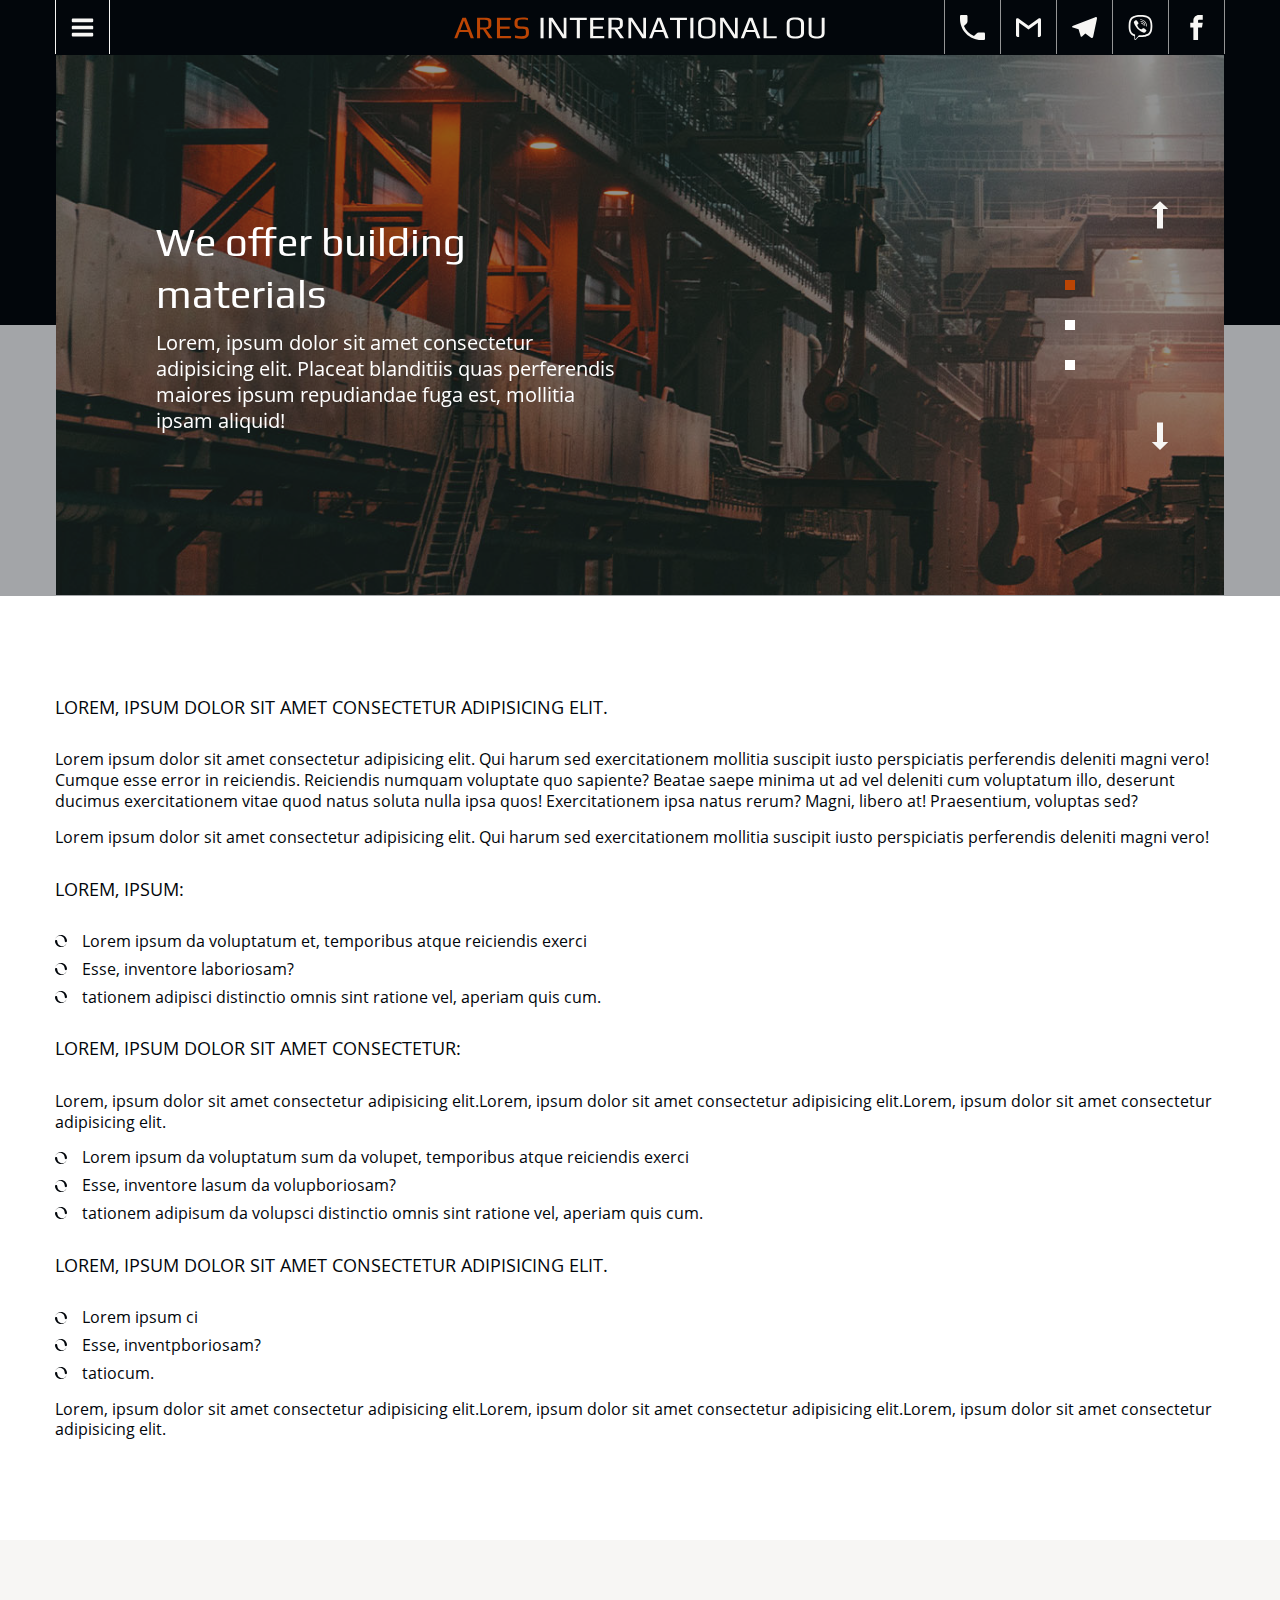
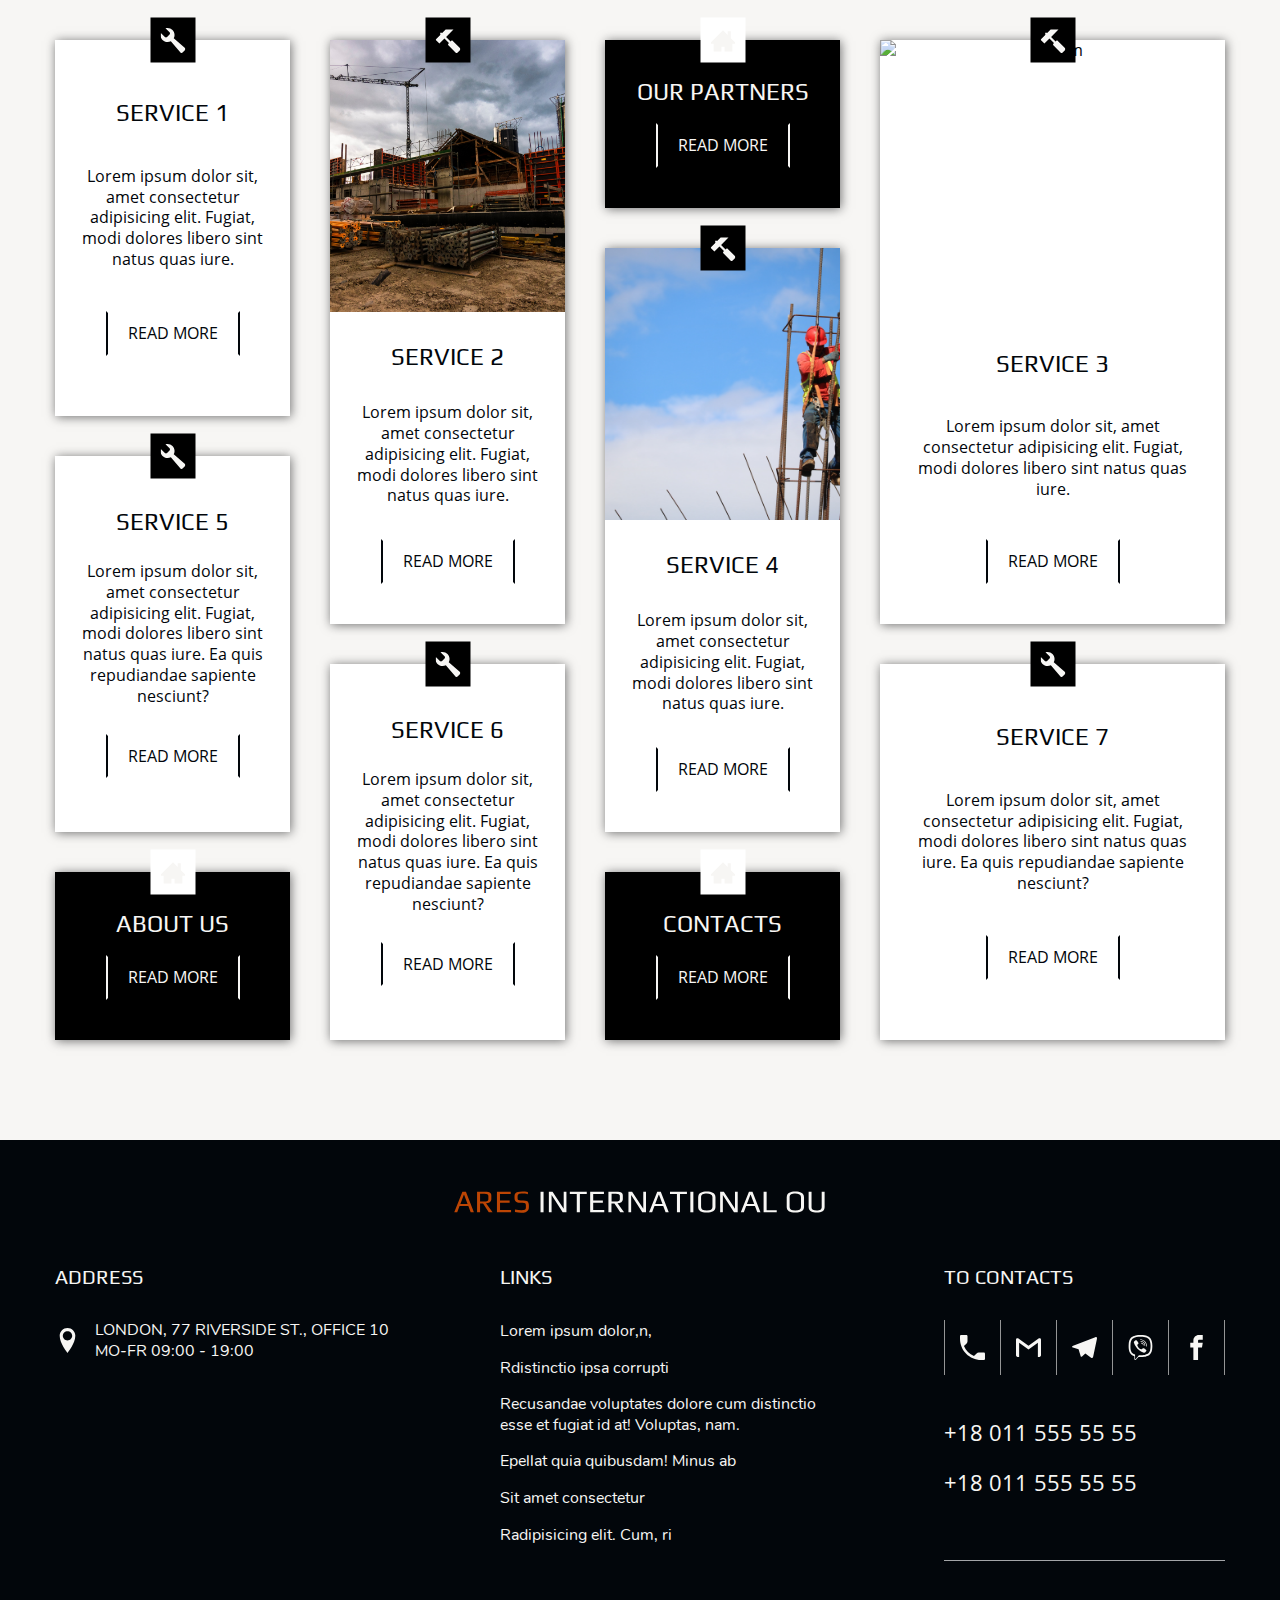
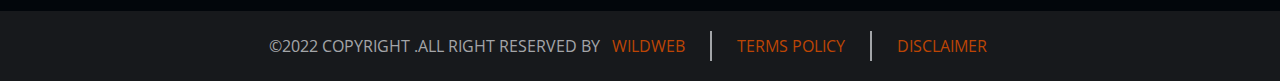
==== docs/index.html @ 6b7a05b9 "1" ====
<!DOCTYPE html>
<html lang="ru">

<head>
    <meta charset="UTF-8">
    <meta name="viewport" content="width=device-width, initial-scale=1.0">
    <title>Ares</title>
    <link rel="stylesheet" href="css/style.min.css">
</head>

<body>
    <header class="header">

        <div class="container">
                <div class="header__inner">

                        <nav class="header__menu menu">
                                <button class="menu__burger burger" type="button">
                                        <svg width="25" height="25">
                                                <use xlink:href="images/images.svg#bars"></use>
                                        </svg>
                                        <span class="sr-only">Open main menu</span>
                                </button>

                                <ul class="menu__list">
                                        <li class="menu__item">
                                                <a href="#" class="menu__link">Home</a>
                                        </li>
                                        <li class="menu__item">
                                                <button class="menu__link menu__link--trigger" type="button">
                                                        Services
                                                        <svg width="15" height="15">
                                                                <use xlink:href="images/images.svg#chevron-right"></use>
                                                        </svg>
                                                </button>
                                                <ul class="menu__inside">
                                                        <li class="menu__item">
                                                                <a href="#" class="menu__link">
                                                                        Service 1
                                                                </a>
                                                        </li>
                                                        <li class="menu__item">
                                                                <a href="#" class="menu__link">
                                                                        Service 2
                                                                </a>
                                                        </li>
                                                        <li class="menu__item">
                                                                <a href="#" class="menu__link">
                                                                        Service 3
                                                                </a>
                                                        </li>
                                                        <li class="menu__item">
                                                                <a href="#" class="menu__link">
                                                                        Service 4
                                                                </a>
                                                        </li>

                                                </ul>
                                        </li>
                                        <li class="menu__item">
                                                <a href="#" class="menu__link">About</a>
                                        </li>
                                        <li class="menu__item">
                                                <a href="#" class="menu__link">Where we working</a>
                                        </li>
                                        <li class="menu__item">
                                                <button class="menu__link menu__link--trigger" type="button">
                                                        Our works
                                                        <svg width="15" height="15">
                                                                <use xlink:href="images/images.svg#chevron-right"></use>
                                                        </svg>
                                                </button>
                                                <ul class="menu__inside">
                                                        <li class="menu__item"><a href="#" class="menu__link">Work 1</a>
                                                        </li>
                                                        <li class="menu__item"><a href="#" class="menu__link">Work 2</a>
                                                        </li>
                                                        <li class="menu__item"><a href="#" class="menu__link">Work 3</a>
                                                        </li>
                                                </ul>
                                        </li>
                                        <li class="menu__item">
                                                <a href="#" class="menu__link">Contacts</a>
                                        </li>
                                </ul>
                        </nav>

                        <a class="header__logo logo" href="#">
                                <img class="logo__img" src="images/logo.svg" alt="логотип Ares" width="414" height="24">
                        </a>

                        <ul class="header__commun commun">
                                <li class="commun__item">
                                        <a class="commun__link" href="#">
                                                <svg width="25" height="25">
                                                        <use xlink:href="images/images.svg#phone"></use>
                                                </svg>
                                                <span class="sr-only">Call to us</span>
                                        </a>
                                </li>
                                <li class="commun__item">
                                        <a class="commun__link" href="#">
                                                <svg width="25" height="25">
                                                        <use xlink:href="images/images.svg#gmail"></use>
                                                </svg>
                                                <span class="sr-only">Send message to email</span>
                                        </a>
                                </li>
                                <li class="commun__item">
                                        <a class="commun__link" href="#">
                                                <svg width="25" height="25">
                                                        <use xlink:href="images/images.svg#telegram"></use>
                                                </svg>
                                                <span class="sr-only">Send message to telegram</span>
                                        </a>
                                </li>
                                <li class="commun__item">
                                        <a class="commun__link" href="#">
                                                <svg width="25" height="25">
                                                        <use xlink:href="images/images.svg#viber"></use>
                                                </svg>
                                                <span class="sr-only">Send message to viber</span>
                                        </a>
                                </li>
                                <li class="commun__item">
                                        <a class="commun__link" href="#">
                                                <svg width="25" height="25">
                                                        <use xlink:href="images/images.svg#facebook"></use>
                                                </svg>
                                                <span class="sr-only">Open facebook</span>
                                        </a>
                                </li>
                        </ul>
                </div>
        </div>
</header>
    <main>
        <h1 class="sr-only">Ares international ou</h1>
        <section class="hero">
    <h2 class="sr-only">Actual services</h2>
    <div class="container">
            <div class="hero__inner">
                <div class="hero__item" style="background-image: url(images/banner1.jpg);">
                    <div class="hero__content">
                        <h3 class="hero__title">
                            We offer building materials
                        </h3>
                        <p class="hero__text">
                            Lorem, ipsum dolor sit amet consectetur adipisicing elit. Placeat blanditiis quas perferendis maiores ipsum repudiandae fuga est, mollitia ipsam aliquid!
                        </p>
                    </div>
                </div>
                <div class="hero__item" style="background-image: url(images/banner2.jpg);">
                    <div class="hero__content">
                        <h3 class="hero__title">
                            We offer building materials
                        </h3>
                        <p class="hero__text">
                            Lorem, ipsum dolor sit amet consectetur adipisicing elit. Placeat blanditiis quas perferendis maiores ipsum repudiandae fuga est, mollitia ipsam aliquid!
                        </p>
                    </div>
                </div>
                <div class="hero__item" style="background-image: url(images/banner3.jpg);">
                    <div class="hero__content">
                        <h3 class="hero__title">
                            We offer building materials
                        </h3>
                        <p class="hero__text">
                            Lorem, ipsum dolor sit amet consectetur adipisicing elit. Placeat blanditiis quas perferendis maiores ipsum repudiandae fuga est, mollitia ipsam aliquid!
                        </p>
                    </div>
                </div>
            </div>
    </div>
</section>



        <article class="article">
            <h2 class="sr-only">Why partner with Ares international ou</h2>
            <div class="container">
                <section class="article__section">
                    <h3 class="article__title">
                        Lorem, ipsum dolor sit amet consectetur adipisicing elit.
                    </h3>
                    <p class="article__text">
                        Lorem ipsum dolor sit amet consectetur adipisicing elit. Qui harum sed exercitationem mollitia suscipit iusto perspiciatis perferendis deleniti magni vero! Cumque esse error in reiciendis. Reiciendis numquam voluptate quo sapiente?
                        Beatae saepe minima ut ad vel deleniti cum voluptatum illo, deserunt ducimus exercitationem vitae quod natus soluta nulla ipsa quos! Exercitationem ipsa natus rerum? Magni, libero at! Praesentium, voluptas sed?
                    </p>
                    <p class="article__text">
                        Lorem ipsum dolor sit amet consectetur adipisicing elit. Qui harum sed exercitationem mollitia suscipit iusto perspiciatis perferendis deleniti magni vero!
                    </p>
                </section>
                <section class="article__section">
                    <h3 class="article__title">
                        Lorem, ipsum:
                    </h3>
                    <ul class="article__list">
                        <li class="article__item">Lorem ipsum da voluptatum et, temporibus atque reiciendis exerci</li>
                        <li class="article__item">Esse, inventore laboriosam?</li>
                        <li class="article__item">tationem adipisci distinctio omnis sint ratione vel, aperiam quis cum. </li>
                    </ul>
                </section>
                <section class="article__section">
                    <h3 class="article__title">
                        Lorem, ipsum dolor sit amet consectetur:
                    </h3>
                    <p class="article__text">
                        Lorem, ipsum dolor sit amet consectetur adipisicing elit.Lorem, ipsum dolor sit amet consectetur adipisicing elit.Lorem, ipsum dolor sit amet consectetur adipisicing elit.
                    </p>
                    <ul class="article__list">
                        <li class="article__item">Lorem ipsum da voluptatum sum da volupet, temporibus atque reiciendis exerci</li>
                        <li class="article__item">Esse, inventore lasum da volupboriosam?</li>
                        <li class="article__item">tationem adipisum da volupsci distinctio omnis sint ratione vel, aperiam quis cum. </li>
                    </ul>
                </section>
                <section class="article__section">
                    <h3 class="article__title">
                        Lorem, ipsum dolor sit amet consectetur adipisicing elit.
                    </h3>
                    <ul class="article__list">
                        <li class="article__item">Lorem ipsum ci</li>
                        <li class="article__item">Esse, inventpboriosam?</li>
                        <li class="article__item">tatiocum.</li>
                    </ul>
                    <p class="article__text">
                        Lorem, ipsum dolor sit amet consectetur adipisicing elit.Lorem, ipsum dolor sit amet consectetur adipisicing elit.Lorem, ipsum dolor sit amet consectetur adipisicing elit.
                    </p>
                </section>
            </div>
        </article>
        <section class="service">
    <h2 class="sr-only">Our services</h2>
    <div class="container">
        <ul class="service__inner">
            <li class="service__item service__item--m">
                <article class="service-card service-card--m">
                    <span class="service-card__icon">
                        <svg width="30" height="30">
                            <use xlink:href="images/images.svg#wrench"></use>
                        </svg>
                    </span>
                    <h3 class="service-card__title">
                        Service 1
                    </h3>
                    <p class="service-card__text">
                        Lorem ipsum dolor sit, amet consectetur adipisicing elit. Fugiat, modi dolores libero sint natus quas iure.
                    </p>
                    <a href="#" class="service-card__link">Read more</a>
                </article>
            </li>
            <li class="service__item service__item--l">
                <article class="service-card service-card--l">
                    <span class="service-card__icon">
                        <svg width="30" height="30">
                            <use xlink:href="images/images.svg#hammer"></use>
                        </svg>
                    </span>
                    <img class="service-card__img" src="images/service/kupfirm.jpg" alt="lorem" width="345" height="230">
                    <h3 class="service-card__title">
                        Service 2
                    </h3>
                    <p class="service-card__text">
                        Lorem ipsum dolor sit, amet consectetur adipisicing elit. Fugiat, modi dolores libero sint natus quas iure.
                    </p>
                    <a href="#" class="service-card__link">Read more</a>
                </article>
            </li>
            <li class="service__item service__item--s">
                <article class="service-card service-card--s">
                    <span class="service-card__icon service-card__icon--s">
                        <svg width="30" height="30">
                            <use xlink:href="images/images.svg#home3"></use>
                        </svg>
                    </span>
                    <h3 class="service-card__title">
                        Our partners
                    </h3>
                    <a href="#" class="service-card__link service-card__link--s">Read more</a>
                </article>
            </li>
            <li class="service__item service__item--l">
                <article class="service-card service-card--l">
                    <span class="service-card__icon">
                        <svg width="30" height="30">
                            <use xlink:href="images/images.svg#hammer"></use>
                        </svg>
                    </span>
                    <img class="service-card__img" src="images/service/ur.jpg" alt="lorem" width="345" height="230">
                    <h3 class="service-card__title">
                        Service 3
                    </h3>
                    <p class="service-card__text">
                        Lorem ipsum dolor sit, amet consectetur adipisicing elit. Fugiat, modi dolores libero sint natus quas iure.
                    </p>
                    <a href="#" class="service-card__link">Read more</a>
                </article>
            </li>
            <li class="service__item service__item--l">
                <article class="service-card service-card--l">
                    <span class="service-card__icon">
                        <svg width="30" height="30">
                            <use xlink:href="images/images.svg#hammer"></use>
                        </svg>
                    </span>
                    <img class="service-card__img" src="images/service/sopr.jpg" alt="lorem" width="345" height="230">
                    <h3 class="service-card__title">
                        Service 4
                    </h3>
                    <p class="service-card__text">
                        Lorem ipsum dolor sit, amet consectetur adipisicing elit. Fugiat, modi dolores libero sint natus quas iure.
                    </p>
                    <a href="#" class="service-card__link">Read more</a>
                </article>
            </li>
            <li class="service__item service__item--m">
                <article class="service-card service-card--m">
                    <span class="service-card__icon">
                        <svg width="30" height="30">
                            <use xlink:href="images/images.svg#wrench"></use>
                        </svg>
                    </span>
                    <h3 class="service-card__title">
                        Service 5
                    </h3>
                    <p class="service-card__text">
                        Lorem ipsum dolor sit, amet consectetur adipisicing elit. Fugiat, modi dolores libero sint natus quas iure. Ea quis repudiandae sapiente nesciunt? 
                    </p>
                    <a href="#" class="service-card__link">Read more</a>
                </article>
            </li>
            <li class="service__item service__item--m">
                <article class="service-card service-card--m">
                    <span class="service-card__icon">
                        <svg width="30" height="30">
                            <use xlink:href="images/images.svg#wrench"></use>
                        </svg>
                    </span>
                    <h3 class="service-card__title">
                        Service 6
                    </h3>
                    <p class="service-card__text">
                        Lorem ipsum dolor sit, amet consectetur adipisicing elit. Fugiat, modi dolores libero sint natus quas iure. Ea quis repudiandae sapiente nesciunt? 
                    </p>
                    <a href="#" class="service-card__link">Read more</a>
                </article>
            </li>
            <li class="service__item service__item--m">
                <article class="service-card service-card--m">
                    <span class="service-card__icon">
                        <svg width="30" height="30">
                            <use xlink:href="images/images.svg#wrench"></use>
                        </svg>
                    </span>
                    <h3 class="service-card__title">
                        Service 7
                    </h3>
                    <p class="service-card__text">
                        Lorem ipsum dolor sit, amet consectetur adipisicing elit. Fugiat, modi dolores libero sint natus quas iure. Ea quis repudiandae sapiente nesciunt? 
                    </p>
                    <a href="#" class="service-card__link">Read more</a>
                </article>
            </li>
            <li class="service__item service__item--s">
                <article class="service-card service-card--s">
                    <span class="service-card__icon service-card__icon--s">
                        <svg width="30" height="30">
                            <use xlink:href="images/images.svg#home3"></use>
                        </svg>
                    </span>
                    <h3 class="service-card__title">
                        About us
                    </h3>
                    <a href="#" class="service-card__link service-card__link--s">Read more</a>
                </article>
            </li>
            <li class="service__item service__item--s">
                <article class="service-card service-card--s">
                    <span class="service-card__icon service-card__icon--s">
                        <svg width="30" height="30">
                            <use xlink:href="images/images.svg#home3"></use>
                        </svg>
                    </span>
                    <h3 class="service-card__title">
                        Contacts
                    </h3>
                    <a href="#" class="service-card__link service-card__link--s">Read more</a>
                </article>
            </li>
        </ul>
    </div>
</section>
    </main>
    <footer class="footer">
    <div class="container">
        <a class="footer__logo logo" href="#">
            <img class="logo__img" src="images/logo.svg" alt="логотип Ares" width="414" height="24">
        </a>

        <div class="footer__inner">



            <address class="footer__content">
                <h2 class="footer__title">address</h2>
                <div class="footer__location">
                    <svg class="footer__icon" width="25" height="35">
                        <use xlink:href="images/images.svg#location"></use>
                    </svg>
                    London, 77 Riverside St., office 10<br> Mo-Fr 09:00 - 19:00
                </div>
                <div class="footer__map">
                    <iframe
                        src="https://www.google.com/maps/embed?pb=!1m18!1m12!1m3!1d2540.1607938847883!2d30.48630601529772!3d50.456730394794064!2m3!1f0!2f0!3f0!3m2!1i1024!2i768!4f13.1!3m3!1m2!1s0x40d4ce634667090b%3A0x674623385ad1756a!2z0YPQuy4g0KHQtdGH0LXQstGL0YUg0KHRgtGA0LXQu9GM0YbQvtCyLCA3Nywg0JrQuNC10LIsINCj0LrRgNCw0LjQvdCwLCAwMjAwMA!5e0!3m2!1sru!2spl!4v1607964930543!5m2!1sru!2spl"
                        width="359" height="170" frameborder="0" style="border:0;" allowfullscreen=""
                        aria-hidden="false" tabindex="0"></iframe>
                </div>
            </address>
            <nav class="footer__content">
                <h2 class="footer__title">links</h2>
                <ul class="footer__list">
                    <li class="footer__item">
                        <a href="#" class="footer__link">
                            Lorem ipsum dolor,n, 
                        </a>
                    </li>
                    <li class="footer__item">
                        <a href="#" class="footer__link">
                            Rdistinctio ipsa corrupti
                        </a>
                    </li>
                    <li class="footer__item">
                        <a href="#" class="footer__link">
                            Recusandae voluptates dolore cum distinctio esse et fugiat id at! Voluptas, nam.
                        </a>
                    </li>
                    <li class="footer__item">
                        <a href="#" class="footer__link">
                            Epellat quia quibusdam! Minus ab 
                        </a>
                    </li>
                    <li class="footer__item">
                        <a href="#" class="footer__link">
                            Sit amet consectetur

                        </a>
                    </li>
                    <li class="footer__item">
                        <a href="#" class="footer__link">
                            Radipisicing elit. Cum, ri
                        </a>
                    </li>
                </ul>
            </nav>
            <div class="footer__content">
                <h2 class="footer__title">to contacts</h2>
                <ul class="footer__commun commun">
                    <li class="commun__item">
                        <a class="commun__link" href="#">
                            <svg width="25" height="25">
                                <use xlink:href="images/images.svg#phone"></use>
                            </svg>
                            <span class="sr-only">Call to us</span>
                        </a>
                    </li>
                    <li class="commun__item">
                        <a class="commun__link" href="#">
                            <svg width="25" height="25">
                                <use xlink:href="images/images.svg#gmail"></use>
                            </svg>
                            <span class="sr-only">Send message to email</span>
                        </a>
                    </li>
                    <li class="commun__item">
                        <a class="commun__link" href="#">
                            <svg width="25" height="25">
                                <use xlink:href="images/images.svg#telegram"></use>
                            </svg>
                            <span class="sr-only">Send message to telegram</span>
                        </a>
                    </li>
                    <li class="commun__item">
                        <a class="commun__link" href="#">
                            <svg width="25" height="25">
                                <use xlink:href="images/images.svg#viber"></use>
                            </svg>
                            <span class="sr-only">Send message to viber</span>
                        </a>
                    </li>
                    <li class="commun__item">
                        <a class="commun__link" href="#">
                            <svg width="25" height="25">
                                <use xlink:href="images/images.svg#facebook"></use>
                            </svg>
                            <span class="sr-only">Open facebook</span>
                        </a>
                    </li>
                </ul>
                <ul class="footer__phones">
                    <li class="footer__phones-item">

                        <a href="tel:+380445555555" class="footer__phones-link">
                            +18 011 555 55 55</a>
                    </li>
                    <li class="footer__phones-item">

                        <a href="tel:+380445555555" class="footer__phones-link">
                            +18 011 555 55 55</a>
                    </li>
                </ul>
            </div>

        </div>

    </div>
    <div class="footer__bottom">
        ©2022 copyright .all right reserved by
        <ul class="footer__bottom-list">
            <li class="footer__bottom-item">
                <a class="footer__bottom-link" href="#">wildweb</a>
            </li>
            <li class="footer__bottom-item">
                <a class="footer__bottom-link" href="#">terms policy</a>
            </li>
            <li class="footer__bottom-item">
                <a class="footer__bottom-link" href="#">disclaimer</a>
            </li>
        </ul>
    </div>
</footer>

    <script src="js/main.min.js"></script>
</body>

</html>
---- docs/css/style.min.css ----
@font-face{font-family:"Nunito";src:url("../fonts/Nunito-Regular.woff2") format("woff2"),url("../fonts/Nunito-Regular.woff") format("woff");font-weight:400;font-style:normal}@font-face{font-family:"OpenSans";src:url("../fonts/OpenSans-Regular.woff2") format("woff2"),url("../fonts/OpenSans-Regular.woff") format("woff");font-weight:400;font-style:normal}@font-face{font-family:"Play";src:url("../fonts/Play-Regular.woff2") format("woff2"),url("../fonts/Play-Regular.woff") format("woff");font-weight:400;font-style:normal}@font-face{font-family:"Nunito";src:url("../fonts/Nunito-Bold.woff2") format("woff2"),url("../fonts/Nunito-Bold.woff") format("woff");font-weight:700;font-style:normal}@font-face{font-family:"Nunito";src:url("../fonts/Nunito-Black.woff2") format("woff2"),url("../fonts/Nunito-Black.woff") format("woff");font-weight:900;font-style:normal}@font-face{font-family:"icomoon";src:url("../fonts/icomoon.eot?4zcvmq");src:url("../fonts/icomoon.eot?4zcvmq#iefix") format("embedded-opentype"),url("../fonts/icomoon.ttf?4zcvmq") format("truetype"),url("../fonts/icomoon.woff?4zcvmq") format("woff"),url("../fonts/icomoon.svg?4zcvmq#icomoon") format("svg");font-weight:normal;font-style:normal;font-display:block}[class^=icon-],[class*=" icon-"]{font-family:"icomoon" !important;font-style:normal;font-weight:normal;font-variant:normal;text-transform:none;line-height:1;-webkit-font-smoothing:antialiased;-moz-osx-font-smoothing:grayscale}.icon-credit-card:before{content:""}.icon-bars:before{content:""}.icon-navicon:before{content:""}.icon-reorder:before{content:""}.icon-money:before{content:""}.icon-long-arrow-down:before{content:""}.icon-long-arrow-up:before{content:""}.icon-long-arrow-left:before{content:""}.icon-long-arrow-right:before{content:""}.icon-cc-visa:before{content:""}.icon-cc-mastercard:before{content:""}.icon-gmail:before{content:""}.icon-skype:before{content:""}.icon-telegram:before{content:""}.icon-viber:before{content:""}.icon-home3:before{content:""}.icon-phone:before{content:""}.icon-envelop:before{content:""}.icon-location2:before{content:""}.icon-bubbles3:before{content:""}.icon-user:before{content:""}.icon-users:before{content:""}.icon-spinner9:before{content:""}.icon-hammer2:before{content:""}.icon-briefcase:before{content:""}.icon-shield:before{content:""}.icon-power:before{content:""}.icon-menu:before{content:""}.icon-menu3:before{content:""}.icon-menu4:before{content:""}.icon-earth:before{content:""}.icon-arrow-up2:before{content:""}.icon-arrow-right2:before{content:""}.icon-arrow-down2:before{content:""}.icon-arrow-left2:before{content:""}.icon-ctrl:before{content:""}.icon-facebook:before{content:""}html,body,div,span,applet,object,iframe,h1,h2,h3,h4,h5,h6,p,blockquote,pre,a,abbr,acronym,address,big,cite,code,del,dfn,em,img,ins,kbd,q,s,samp,small,strike,strong,sub,sup,tt,var,b,u,i,center,dl,dt,dd,ol,ul,li,fieldset,form,label,legend,table,caption,tbody,tfoot,thead,tr,th,td,article,aside,canvas,details,embed,figure,figcaption,footer,header,hgroup,menu,nav,output,ruby,section,summary,time,mark,audio,video{margin:0;padding:0;border:0;font-size:100%;font:inherit}article,aside,details,figcaption,figure,footer,header,hgroup,menu,nav,section{display:block}html{-webkit-box-sizing:border-box;box-sizing:border-box;height:100%}*,*::before,*::after{-webkit-box-sizing:inherit;box-sizing:inherit}body{line-height:1}ol,ul{list-style:none;margin:0;padding:0}blockquote,q{quotes:none}blockquote:before,blockquote:after,q:before,q:after{content:"";content:none}table{border-collapse:collapse;border-spacing:0}a{display:inline-block;text-decoration:none;color:inherit}img{display:block;max-width:100%}input,button,textarea,select{font-family:inherit;border:none}button{padding:0;border:none;background-color:transparent}.slick-slider{position:relative;display:block;-webkit-box-sizing:border-box;box-sizing:border-box;-webkit-touch-callout:none;-webkit-user-select:none;-moz-user-select:none;-ms-user-select:none;user-select:none;-ms-touch-action:pan-y;touch-action:pan-y;-webkit-tap-highlight-color:transparent}.slick-list{position:relative;overflow:hidden;display:block;margin:0;padding:0}.slick-list:focus{outline:none}.slick-list.dragging{cursor:pointer;cursor:hand}.slick-slider .slick-track,.slick-slider .slick-list{-webkit-transform:translate3d(0, 0, 0);-ms-transform:translate3d(0, 0, 0);transform:translate3d(0, 0, 0)}.slick-track{position:relative;left:0;top:0;display:block;margin-left:auto;margin-right:auto}.slick-track:before,.slick-track:after{content:"";display:table}.slick-track:after{clear:both}.slick-loading .slick-track{visibility:hidden}.slick-slide{float:left;height:100%;min-height:1px;display:none}[dir=rtl] .slick-slide{float:right}.slick-slide img{display:block}.slick-slide.slick-loading img{display:none}.slick-slide.dragging img{pointer-events:none}.slick-initialized .slick-slide{display:block}.slick-loading .slick-slide{visibility:hidden}.slick-vertical .slick-slide{display:block;height:auto;border:1px solid transparent}.slick-arrow.slick-hidden{display:none}body{background-color:#f7f6f4;font-family:"OpenSans",sans-serif;font-size:16px;font-weight:400;line-height:1.3;color:#02060b}button{cursor:pointer}a:focus,button:focus{outline:2px solid #ffb7006d}.container{max-width:1200px;margin:0 auto;padding:0 15px}.burger{border-left:1px solid #f7f6f4;border-right:1px solid #f7f6f4;width:55px;height:55px;display:-webkit-box;display:-ms-flexbox;display:flex;-webkit-box-pack:center;-ms-flex-pack:center;justify-content:center;-webkit-box-align:center;-ms-flex-align:center;align-items:center;fill:#f7f6f4;-webkit-transition:all .5s;-o-transition:all .5s;transition:all .5s}.burger:hover{fill:#bc4504;border-left:1px solid #bc4504;border-right:1px solid #bc4504}.burger:active{-webkit-box-shadow:inset 2px 2px 10px rgba(255,255,255,.474);box-shadow:inset 2px 2px 10px rgba(255,255,255,.474)}.burger.active{fill:#bc4504;-webkit-box-shadow:inset 2px 2px 10px rgba(225,154,0,.378);box-shadow:inset 2px 2px 10px rgba(225,154,0,.378)}.sr-only{position:absolute;width:1px;height:1px;margin:-1px;border:0;padding:0;white-space:nowrap;-webkit-clip-path:inset(100%);clip-path:inset(100%);clip:rect(0 0 0 0);overflow:hidden}.header{background-color:#02060b}.header__inner{display:-webkit-box;display:-ms-flexbox;display:flex;-webkit-box-pack:center;-ms-flex-pack:center;justify-content:center;-webkit-box-align:center;-ms-flex-align:center;align-items:center;position:relative}.header__logo{position:absolute;left:50%;-webkit-transform:translateX(-50%);-ms-transform:translateX(-50%);transform:translateX(-50%)}.header__menu{margin-right:auto}.header__commun{margin-left:auto}.footer{background-color:#02060b;color:#f7f6f4;padding-top:50px}.footer__inner{display:-webkit-box;display:-ms-flexbox;display:flex;-webkit-box-pack:justify;-ms-flex-pack:justify;justify-content:space-between;padding-bottom:50px}.footer__content{max-width:30%}.footer__content:nth-child(3){border-bottom:1px solid #a3a5a8}.footer__logo{display:block;max-width:414px;margin:0 auto 50px}.footer__icon{fill:#f7f6f4;margin-right:15px;-ms-flex-negative:0;flex-shrink:0}.footer__location{display:-webkit-box;display:-ms-flexbox;display:flex;-webkit-box-align:center;-ms-flex-align:center;align-items:center;margin-bottom:15px;font-family:"Nunito",sans-serif;text-transform:uppercase}.footer__title{text-transform:uppercase;font-size:20px;margin-bottom:30px;font-family:"Play",sans-serif}.footer__item{margin-bottom:15px}.footer__link{font-family:"Nunito",sans-serif;-webkit-transition:all .3s;-o-transition:all .3s;transition:all .3s}.footer__link:hover{color:#bc4504}.footer__link:active{opacity:.5}.footer__commun{margin-bottom:40px}.footer__phones-item:not(:last-child){margin-bottom:15px}.footer__phones-link{display:-webkit-box;display:-ms-flexbox;display:flex;-webkit-box-align:center;-ms-flex-align:center;align-items:center;display:block;font-size:22px;line-height:1.6;-webkit-transition:all .3s;-o-transition:all .3s;transition:all .3s}.footer__phones-link:hover{color:#bc4504}.footer__phones-link:active{opacity:.5}.footer__bottom{text-transform:uppercase;color:#a3a5a8;display:-webkit-box;display:-ms-flexbox;display:flex;-webkit-box-pack:center;-ms-flex-pack:center;justify-content:center;-webkit-box-align:center;-ms-flex-align:center;align-items:center;background-color:#17191c;padding:20px 0}.footer__bottom-list{display:-webkit-box;display:-ms-flexbox;display:flex;-webkit-box-pack:center;-ms-flex-pack:center;justify-content:center}.footer__bottom-item{border-left:2px solid #a3a5a8;padding:0 20px}.footer__bottom-item:first-child{margin-left:-15px;border-left:2px solid transparent}.footer__bottom-link{color:#bc4504;padding:5px;-webkit-transition:all .5s;-o-transition:all .5s;transition:all .5s}.footer__bottom-link:hover{color:#a3a5a8}.footer__bottom-link:active{opacity:.5}.global__icon{border-left:1px solid #f7f6f4;width:55px;height:55px;display:-webkit-box;display:-ms-flexbox;display:flex;-webkit-box-pack:center;-ms-flex-pack:center;justify-content:center;-webkit-box-align:center;-ms-flex-align:center;align-items:center;-webkit-transition:all .5s;-o-transition:all .5s;transition:all .5s}.global__icon:before{color:#fff;font-size:18px;-webkit-transition:.5s;-o-transition:.5s;transition:.5s}.global__icon:hover{border-left:1px solid #bc4504}.global__icon:hover:before{color:#bc4504}.menu{position:relative}.menu__list{position:absolute;display:block;top:56px;left:0;z-index:5;min-width:300px;-webkit-box-shadow:8px 8px 8px #000;box-shadow:8px 8px 8px #000}.menu__item{position:relative}.menu__link{font-family:"Nunito",sans-serif;text-align:center;display:block;background-color:#f7f6f4;padding:14px 5px;font-size:14px;line-height:16px;text-transform:uppercase;border-bottom:1px solid #02060b;-webkit-transition:all .3s;-o-transition:all .3s;transition:all .3s}.menu__link:hover{border-bottom:1px solid #bc4504;color:#bc4504}.menu__link--trigger{width:100%;position:relative}.menu__link--trigger svg{fill:#02060b;position:absolute;top:50%;-webkit-transform:translateY(-50%);-ms-transform:translateY(-50%);transform:translateY(-50%);right:10px;-webkit-transition:all .3s;-o-transition:all .3s;transition:all .3s}.menu__link--trigger.active~.menu__inside{display:block}.menu__link--trigger.active svg{fill:#bc4504;-webkit-transform:translateY(-50%) rotate(90deg);-ms-transform:translateY(-50%) rotate(90deg);transform:translateY(-50%) rotate(90deg)}.menu__inside{display:none;position:absolute;min-width:300px;margin-left:3px;top:0;left:300px;z-index:5;-webkit-box-shadow:10px 10px 10px #00000080;box-shadow:10px 10px 10px #00000080}.commun{display:-webkit-box;display:-ms-flexbox;display:flex}.commun svg{-webkit-transition:all .3s;-o-transition:all .3s;transition:all .3s}.commun:hover a{fill:rgba(246,245,243,.6)}.commun__link{width:55px;height:55px;display:-webkit-box;display:-ms-flexbox;display:flex;-webkit-box-pack:center;-ms-flex-pack:center;justify-content:center;-webkit-box-align:center;-ms-flex-align:center;align-items:center;fill:#f7f6f4;-webkit-transition:all .3s;-o-transition:all .3s;transition:all .3s}.commun__link:hover svg{fill:#bc4504}.commun__item{border-left:1px solid rgba(246,245,243,.6);-webkit-transition:all .3s;-o-transition:all .3s;transition:all .3s}.commun__item:hover{border-left:1px solid #bc4504}.commun__item:hover+.commun__item{border-left:1px solid #bc4504}.commun__item:last-child{border-right:1px solid rgba(246,245,243,.6)}.commun__item:last-child:hover{border-right:1px solid #bc4504}.hero{position:relative;z-index:4;margin-top:-1px;background-color:#02060b}.hero:after{content:"";position:absolute;bottom:0;background-color:#a3a5a8;height:50%;width:100%;z-index:-1}.hero__item{background-position:center;background-size:cover;background-repeat:no-repeat;z-index:1;height:60vh;position:relative}.hero__item:after{content:"";position:absolute;width:100%;height:100%;top:0;left:0;background-color:rgba(36,36,36,.5);z-index:-1}.hero__content{margin-left:100px;color:#fff;width:40%;height:100%;display:-webkit-box;display:-ms-flexbox;display:flex;-webkit-box-orient:vertical;-webkit-box-direction:normal;-ms-flex-direction:column;flex-direction:column;-webkit-box-pack:center;-ms-flex-pack:center;justify-content:center}.hero__title{font-family:"Play",sans-serif;font-size:40px;margin-bottom:10px}.hero__text{font-size:20px}.hero__arrow{width:30px;height:50px;position:absolute;right:50px;z-index:3;fill:#f7f6f4;-webkit-transition:all .3s;-o-transition:all .3s;transition:all .3s}.hero__arrow--prev{top:25%}.hero__arrow--next{bottom:25%}.hero__arrow:hover{opacity:.5}.hero__arrow:active{fill:#bc4504}.hero__dots{position:absolute;right:150px;top:50%;-webkit-transform:translateY(-50%);-ms-transform:translateY(-50%);transform:translateY(-50%)}.hero__dots li:not(:last-child){margin-bottom:30px}.hero__dots button{font-size:0;display:block;width:10px;height:10px;background-color:#fff;position:relative;-webkit-transition:all .3s;-o-transition:all .3s;transition:all .3s;z-index:1}.hero__dots button:before{content:"";display:block;position:absolute;z-index:2;width:45px;height:45px;top:-17px;left:-17px}.hero__dots button:hover{opacity:.5}.hero__dots button:active{background-color:#bc4504}.hero .slick-active button{background-color:#bc4504}.article{background-color:#fff;padding:100px 0}.article__title{font-size:18px;margin-bottom:30px;text-transform:uppercase}.article__section:not(:last-child){margin-bottom:30px}.article__section p:not(:last-child){margin-bottom:15px}.article__list:not(:last-child){margin-bottom:15px}.article__item{margin-bottom:7px;display:-webkit-box;display:-ms-flexbox;display:flex;-webkit-box-align:center;-ms-flex-align:center;align-items:center}.article__item:before{content:"";display:block;width:12px;height:12px;background-image:url("../images/svg/spinner9.svg");background-size:cover;background-position:center;background-repeat:no-repeat;margin-right:15px}.service{padding:100px 0}.service__inner{display:-ms-grid;display:grid;-ms-grid-columns:(1fr)[4];grid-template-columns:repeat(4, 1fr);-ms-grid-rows:(1fr)[5];grid-template-rows:repeat(5, 1fr);grid-gap:40px}.service__item{position:relative}.service__item--l{-ms-grid-row-span:3;grid-row:span 3}.service__item--m{-ms-grid-row-span:2;grid-row:span 2}.service__item--s{-ms-grid-row-span:1;grid-row:span 1}.service-card{text-align:center;display:-webkit-box;display:-ms-flexbox;display:flex;-webkit-box-orient:vertical;-webkit-box-direction:normal;-ms-flex-direction:column;flex-direction:column;-webkit-box-pack:justify;-ms-flex-pack:justify;justify-content:space-between;-webkit-box-align:center;-ms-flex-align:center;align-items:center;position:relative;height:100%;padding:40px 0;background-color:#fff;-webkit-box-shadow:1px 1px 10px #6f6f6f;box-shadow:1px 1px 10px #6f6f6f;-webkit-transition:-webkit-box-shadow .5s;transition:-webkit-box-shadow .5s;-o-transition:box-shadow .5s;transition:box-shadow .5s;transition:box-shadow .5s, -webkit-box-shadow .5s}.service-card--m{-ms-flex-pack:distribute;justify-content:space-around}.service-card--l{padding-top:0}.service-card--s{background-color:#000;color:#f7f6f4;min-height:168px}.service-card:hover{-webkit-box-shadow:2px 4px 15px 10px #6f6f6f;box-shadow:2px 4px 15px 10px #6f6f6f}.service-card__icon{fill:#fff;background-color:#000;padding:10px;width:45px;height:45px;display:-webkit-box;display:-ms-flexbox;display:flex;-webkit-box-pack:center;-ms-flex-pack:center;justify-content:center;-webkit-box-align:center;-ms-flex-align:center;align-items:center;position:absolute;top:0;left:50%;-webkit-transform:translate(-50%, -50%);-ms-transform:translate(-50%, -50%);transform:translate(-50%, -50%)}.service-card__icon--s{fill:#000;background-color:#fff}.service-card__title{font-size:24px;line-height:1;text-transform:uppercase;font-family:"Play",sans-serif;max-width:80%}.service-card__text{font-size:16px;max-width:80%}.service-card__link{width:-webkit-fit-content;width:-moz-fit-content;width:fit-content;text-transform:uppercase;border-left:2px solid #02060b;border-right:2px solid #02060b;border-top:2px solid transparent;border-bottom:2px solid transparent;font-size:16px;padding:10px 20px;-webkit-transition:all .3s;-o-transition:all .3s;transition:all .3s}.service-card__link--s{border-left:2px solid #f7f6f4;border-right:2px solid #f7f6f4}.service-card__link:hover{color:#bc4504;border:2px solid #bc4504}.service-card__img{-ms-flex-preferred-size:50%;flex-basis:50%;-o-object-fit:cover;object-fit:cover}.content{margin-top:50px}.content__wrapper{width:100%;display:-webkit-box;display:-ms-flexbox;display:flex;-webkit-box-pack:justify;-ms-flex-pack:justify;justify-content:space-between}.content content{width:66%}.content content .article__inner{margin-top:0}.content aside{width:33%;margin-left:40px}.content__slogan{font-size:36px;color:#000;text-align:center;text-transform:uppercase;margin-bottom:120px}.content__banner{background-position:center;background-size:cover;background-repeat:no-repeat;width:100%;height:490px}.serv-arrow{position:absolute;top:-95px;width:480px;height:55px;background-color:#000;display:-webkit-box;display:-ms-flexbox;display:flex;-webkit-box-align:center;-ms-flex-align:center;align-items:center;-webkit-box-pack:center;-ms-flex-pack:center;justify-content:center;cursor:pointer}.serv-arrow:after,.serv-arrow:before{color:#a3a5a8;font-size:16px}.serv-arrow.serv-arrow-prew{left:0}.serv-arrow.serv-arrow-prew:after{content:"предыдущая услуга";font-family:"Play";text-transform:uppercase}.serv-arrow.serv-arrow-prew:before{padding-right:25px}.serv-arrow.serv-arrow-next{right:0}.serv-arrow.serv-arrow-next:before{content:"следующая услуга";font-family:"Play";text-transform:uppercase}.serv-arrow.serv-arrow-next:after{content:"";padding-left:25px}.paper{margin-bottom:50px}.paper__wrapper{position:relative}.paper__lid{color:#999;text-transform:uppercase;text-align:center;margin-bottom:45px}.paper__title{text-transform:uppercase;text-align:center;font-size:28px;margin-bottom:40px}.paper__description{margin-bottom:40px;font-size:18px;text-align:center;line-height:28px}.paper__text{text-align:justify;color:#464646;font-size:16px;line-height:28px;margin-bottom:40px}.paper__item{color:#464646;font-size:16px;line-height:28px;list-style-type:disc;list-style-position:inside}.paper__bottom{border-top:2px solid #a3a5a8;display:-webkit-box;display:-ms-flexbox;display:flex;-webkit-box-pack:justify;-ms-flex-pack:justify;justify-content:space-between;-webkit-box-align:center;-ms-flex-align:center;align-items:center;font-family:"Play";font-size:21px;color:#999}.paper__price-icon{margin-left:55px}.paper__price-icon:before{font-size:24px;color:#bc4504}.paper__price{margin-left:20px;text-transform:uppercase}.paper__stars{padding:25px 0;margin-left:auto;margin-right:20px}.paper__rate{margin-right:55px}.sidebar{background-color:#fff;padding:35px}.sidebar__img{background-image:url(../images/sidebar.jpg);background-repeat:no-repeat;background-position:center;background-size:cover;width:100%;height:800px;margin-bottom:80px}.categories{margin-bottom:60px}.categories__title{text-transform:uppercase;font-size:24px;text-align:center;margin-bottom:10px;padding-bottom:25px;border-bottom:1px solid #a3a5a8}.categories__list-item{display:-webkit-box;display:-ms-flexbox;display:flex;-webkit-box-pack:justify;-ms-flex-pack:justify;justify-content:space-between;text-transform:uppercase;padding:25px 0;border-bottom:1px solid #a3a5a8}.categories__list-item:hover{border-bottom:1px solid #bc4504}.categories__list-item:hover .categories__list-text,.categories__list-item:hover .categories__list-count{color:#bc4504}.partners{margin-bottom:80px}.partners__title{text-transform:uppercase;text-align:center;color:#000;font-size:24px;padding-bottom:25px;border-bottom:1px solid #a3a5a8;margin-bottom:20px}.partners__item{display:-webkit-box;display:-ms-flexbox;display:flex;-webkit-box-pack:start;-ms-flex-pack:start;justify-content:start;-webkit-box-align:center;-ms-flex-align:center;align-items:center;border-bottom:1px solid #a3a5a8;padding:20px 0}.partners__item:hover .partners__link{color:#bc4504}.partners__img{background-position:center;background-size:cover;background-repeat:no-repeat;background-image:url(../images/partner.jpg);min-width:120px;width:120px;height:93px;margin-right:25px}.partners__name{margin-bottom:18px}.partners__name,.partners__link{font-size:24px;line-height:24px;text-transform:uppercase}.partners__link{color:#7e7d7d}.reclame{margin-bottom:50px}.reclame__img{background-position:center;background-size:cover;background-repeat:no-repeat;background-image:url(../images/reclame.jpg);width:416px;height:347px}
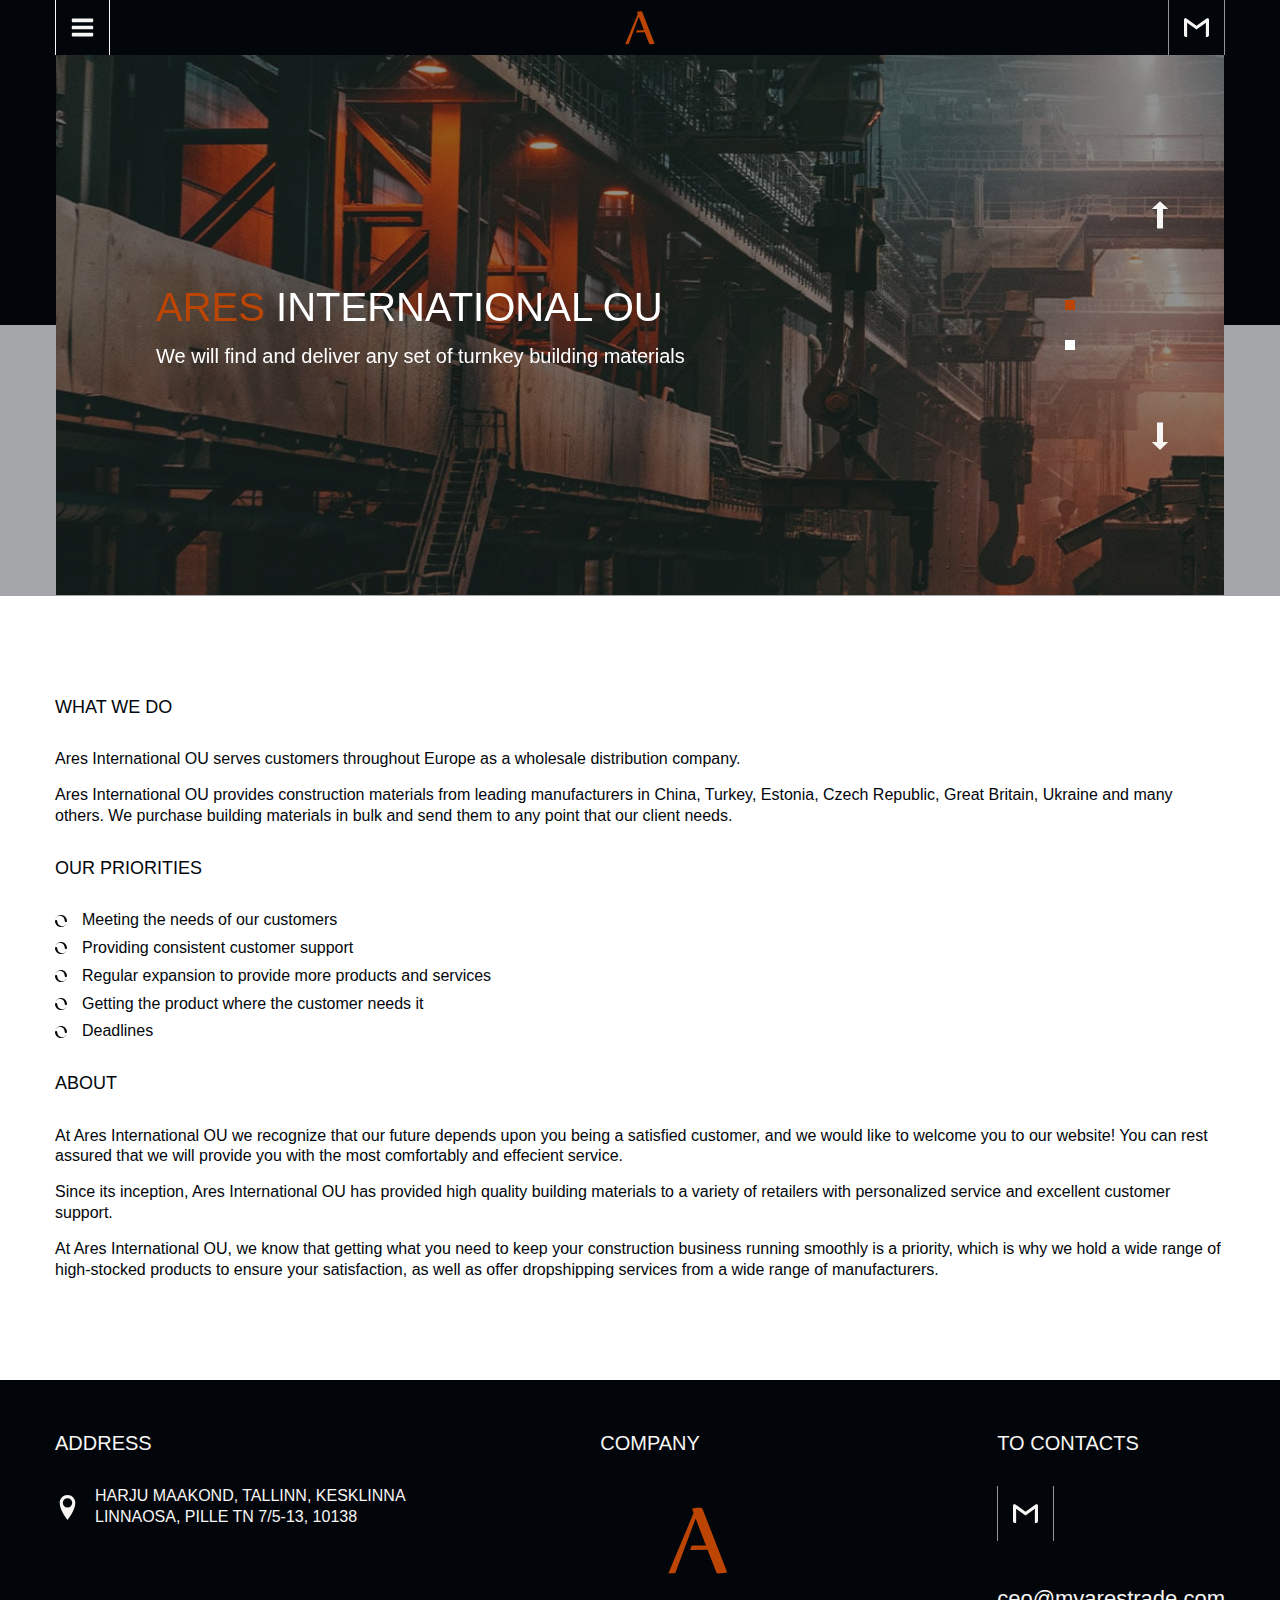
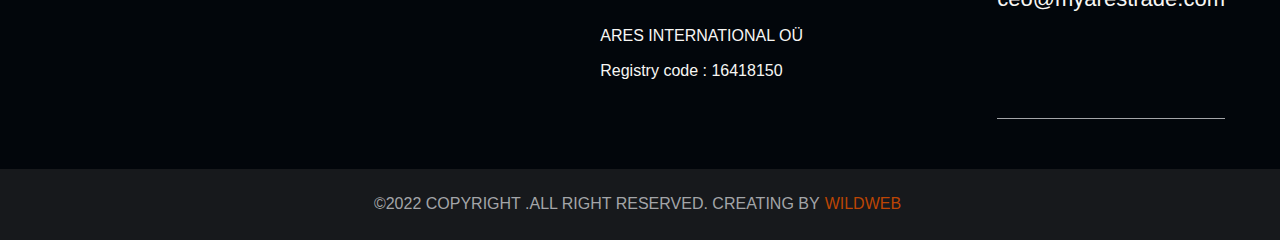
==== commit 3df46d7f: "build" ====
--- a/docs/index.html
+++ b/docs/index.html
@@ -4,11 +4,11 @@
 <head>
     <meta charset="UTF-8">
     <meta name="viewport" content="width=device-width, initial-scale=1.0">
-    <title>Ares</title>
+    <title>Ares international ou</title>
     <link rel="stylesheet" href="css/style.min.css">
 </head>
 
-<body>
+<body id="top">
     <header class="header">
 
         <div class="container">
@@ -24,112 +24,58 @@
 
                                 <ul class="menu__list">
                                         <li class="menu__item">
-                                                <a href="#" class="menu__link">Home</a>
-                                        </li>
-                                        <li class="menu__item">
-                                                <button class="menu__link menu__link--trigger" type="button">
-                                                        Services
-                                                        <svg width="15" height="15">
-                                                                <use xlink:href="images/images.svg#chevron-right"></use>
-                                                        </svg>
-                                                </button>
-                                                <ul class="menu__inside">
-                                                        <li class="menu__item">
-                                                                <a href="#" class="menu__link">
-                                                                        Service 1
-                                                                </a>
-                                                        </li>
-                                                        <li class="menu__item">
-                                                                <a href="#" class="menu__link">
-                                                                        Service 2
-                                                                </a>
-                                                        </li>
-                                                        <li class="menu__item">
-                                                                <a href="#" class="menu__link">
-                                                                        Service 3
-                                                                </a>
-                                                        </li>
-                                                        <li class="menu__item">
-                                                                <a href="#" class="menu__link">
-                                                                        Service 4
-                                                                </a>
-                                                        </li>
-
-                                                </ul>
-                                        </li>
-                                        <li class="menu__item">
-                                                <a href="#" class="menu__link">About</a>
-                                        </li>
-                                        <li class="menu__item">
-                                                <a href="#" class="menu__link">Where we working</a>
-                                        </li>
-                                        <li class="menu__item">
-                                                <button class="menu__link menu__link--trigger" type="button">
-                                                        Our works
-                                                        <svg width="15" height="15">
-                                                                <use xlink:href="images/images.svg#chevron-right"></use>
-                                                        </svg>
-                                                </button>
-                                                <ul class="menu__inside">
-                                                        <li class="menu__item"><a href="#" class="menu__link">Work 1</a>
-                                                        </li>
-                                                        <li class="menu__item"><a href="#" class="menu__link">Work 2</a>
-                                                        </li>
-                                                        <li class="menu__item"><a href="#" class="menu__link">Work 3</a>
-                                                        </li>
-                                                </ul>
-                                        </li>
-                                        <li class="menu__item">
-                                                <a href="#" class="menu__link">Contacts</a>
+                                                <a href="#top" class="menu__link">Home</a>
+                                        </li>
+                                        <li class="menu__item">
+                                                <a href="#whatwedo" class="menu__link">What we do</a>
+                                        </li>
+                                        <li class="menu__item">
+                                                <a href="#about" class="menu__link">About</a>
+                                        </li>
+                                        <li class="menu__item">
+                                                <a href="#contact" class="menu__link">Contacts</a>
                                         </li>
                                 </ul>
                         </nav>
 
                         <a class="header__logo logo" href="#">
-                                <img class="logo__img" src="images/logo.svg" alt="логотип Ares" width="414" height="24">
+                                <img class="logo__img" src="images/4.svg" alt="логотип Ares" width="30" height="34">
                         </a>
 
                         <ul class="header__commun commun">
+                                <!-- <li class="commun__item">
+                                        <a class="commun__link" href="tel:+3726028532">
+                                                <svg width="25" height="25">
+                                                        <use xlink:href="images/images.svg#phone"></use>
+                                                </svg>
+                                                <span class="sr-only">Call to us</span>
+                                        </a>
+                                </li> -->
                                 <li class="commun__item">
+                                        <a class="commun__link" href="mailto:ceo@myarestrade.com">
+                                                <svg width="25" height="25">
+                                                        <use xlink:href="images/images.svg#gmail"></use>
+                                                </svg>
+                                                <span class="sr-only">Send message to email</span>
+                                        </a>
+                                </li>
+                                <!-- <li class="commun__item">
                                         <a class="commun__link" href="#">
                                                 <svg width="25" height="25">
-                                                        <use xlink:href="images/images.svg#phone"></use>
-                                                </svg>
-                                                <span class="sr-only">Call to us</span>
+                                                        <use xlink:href="images/images.svg#telegram"></use>
+                                                </svg>
+                                                <span class="sr-only">Send message to telegram</span>
                                         </a>
                                 </li>
                                 <li class="commun__item">
                                         <a class="commun__link" href="#">
                                                 <svg width="25" height="25">
-                                                        <use xlink:href="images/images.svg#gmail"></use>
-                                                </svg>
-                                                <span class="sr-only">Send message to email</span>
-                                        </a>
-                                </li>
-                                <li class="commun__item">
-                                        <a class="commun__link" href="#">
-                                                <svg width="25" height="25">
-                                                        <use xlink:href="images/images.svg#telegram"></use>
-                                                </svg>
-                                                <span class="sr-only">Send message to telegram</span>
-                                        </a>
-                                </li>
-                                <li class="commun__item">
-                                        <a class="commun__link" href="#">
-                                                <svg width="25" height="25">
                                                         <use xlink:href="images/images.svg#viber"></use>
                                                 </svg>
                                                 <span class="sr-only">Send message to viber</span>
                                         </a>
-                                </li>
-                                <li class="commun__item">
-                                        <a class="commun__link" href="#">
-                                                <svg width="25" height="25">
-                                                        <use xlink:href="images/images.svg#facebook"></use>
-                                                </svg>
-                                                <span class="sr-only">Open facebook</span>
-                                        </a>
-                                </li>
+                                </li> -->
+
                         </ul>
                 </div>
         </div>
@@ -143,30 +89,22 @@
                 <div class="hero__item" style="background-image: url(images/banner1.jpg);">
                     <div class="hero__content">
                         <h3 class="hero__title">
-                            We offer building materials
+                            <span class="hero__subtitle">Ares</span> 
+                            international ou
                         </h3>
                         <p class="hero__text">
-                            Lorem, ipsum dolor sit amet consectetur adipisicing elit. Placeat blanditiis quas perferendis maiores ipsum repudiandae fuga est, mollitia ipsam aliquid!
-                        </p>
-                    </div>
-                </div>
-                <div class="hero__item" style="background-image: url(images/banner2.jpg);">
-                    <div class="hero__content">
-                        <h3 class="hero__title">
-                            We offer building materials
-                        </h3>
-                        <p class="hero__text">
-                            Lorem, ipsum dolor sit amet consectetur adipisicing elit. Placeat blanditiis quas perferendis maiores ipsum repudiandae fuga est, mollitia ipsam aliquid!
+                            We will find and deliver any set of turnkey building materials
                         </p>
                     </div>
                 </div>
                 <div class="hero__item" style="background-image: url(images/banner3.jpg);">
                     <div class="hero__content">
                         <h3 class="hero__title">
-                            We offer building materials
+                            <span class="hero__subtitle">Ares</span> 
+                            international ou
                         </h3>
                         <p class="hero__text">
-                            Lorem, ipsum dolor sit amet consectetur adipisicing elit. Placeat blanditiis quas perferendis maiores ipsum repudiandae fuga est, mollitia ipsam aliquid!
+                            We will find and deliver any set of turnkey building materials
                         </p>
                     </div>
                 </div>
@@ -180,223 +118,59 @@
             <h2 class="sr-only">Why partner with Ares international ou</h2>
             <div class="container">
                 <section class="article__section">
-                    <h3 class="article__title">
-                        Lorem, ipsum dolor sit amet consectetur adipisicing elit.
+                    <h3 class="article__title" id="whatwedo">
+                        what we do
                     </h3>
                     <p class="article__text">
-                        Lorem ipsum dolor sit amet consectetur adipisicing elit. Qui harum sed exercitationem mollitia suscipit iusto perspiciatis perferendis deleniti magni vero! Cumque esse error in reiciendis. Reiciendis numquam voluptate quo sapiente?
-                        Beatae saepe minima ut ad vel deleniti cum voluptatum illo, deserunt ducimus exercitationem vitae quod natus soluta nulla ipsa quos! Exercitationem ipsa natus rerum? Magni, libero at! Praesentium, voluptas sed?
-                    </p>
-                    <p class="article__text">
-                        Lorem ipsum dolor sit amet consectetur adipisicing elit. Qui harum sed exercitationem mollitia suscipit iusto perspiciatis perferendis deleniti magni vero!
+                        Ares International OU serves customers throughout Europe as a wholesale distribution company.
+                    </p>
+                    <p class="article__text">
+                        Ares International OU provides construction materials from leading manufacturers in China, Turkey, Estonia, Czech Republic, Great Britain, Ukraine and many others. We purchase building materials in bulk and send them to any point that our client needs.
                     </p>
                 </section>
                 <section class="article__section">
                     <h3 class="article__title">
-                        Lorem, ipsum:
+                        our priorities
                     </h3>
                     <ul class="article__list">
-                        <li class="article__item">Lorem ipsum da voluptatum et, temporibus atque reiciendis exerci</li>
-                        <li class="article__item">Esse, inventore laboriosam?</li>
-                        <li class="article__item">tationem adipisci distinctio omnis sint ratione vel, aperiam quis cum. </li>
+                        <li class="article__item">
+                            Meeting the needs of our customers
+                        </li>
+                        <li class="article__item">
+                            Providing consistent customer support
+                        </li>
+                        <li class="article__item">
+                            Regular expansion to provide more products and services
+                        </li>
+                        <li class="article__item">
+                            Getting the product where the customer needs it
+                        </li>
+                        <li class="article__item">
+                            Deadlines
+                        </li>
                     </ul>
                 </section>
                 <section class="article__section">
-                    <h3 class="article__title">
-                        Lorem, ipsum dolor sit amet consectetur:
+                    <h3 class="article__title" id="about">
+                        About
                     </h3>
                     <p class="article__text">
-                        Lorem, ipsum dolor sit amet consectetur adipisicing elit.Lorem, ipsum dolor sit amet consectetur adipisicing elit.Lorem, ipsum dolor sit amet consectetur adipisicing elit.
-                    </p>
-                    <ul class="article__list">
-                        <li class="article__item">Lorem ipsum da voluptatum sum da volupet, temporibus atque reiciendis exerci</li>
-                        <li class="article__item">Esse, inventore lasum da volupboriosam?</li>
-                        <li class="article__item">tationem adipisum da volupsci distinctio omnis sint ratione vel, aperiam quis cum. </li>
-                    </ul>
+                        At Ares International OU we recognize that our future depends upon you being a satisfied customer, and we would like to welcome you to our website!  You can rest assured that we will provide you with the most comfortably and effecient service.
+                    </p>
+                    <p class="article__text">
+                        Since its inception, Ares International OU has provided high quality building materials to a variety of retailers with personalized service and excellent customer support.
+                    </p>
+                    <p class="article__text">
+                        At Ares International OU, we know that getting what you need to keep your construction business running smoothly is a priority, which is why we hold a wide range of high-stocked products to ensure your satisfaction, as well as offer dropshipping services from a wide range of manufacturers.
+                    </p>
                 </section>
-                <section class="article__section">
-                    <h3 class="article__title">
-                        Lorem, ipsum dolor sit amet consectetur adipisicing elit.
-                    </h3>
-                    <ul class="article__list">
-                        <li class="article__item">Lorem ipsum ci</li>
-                        <li class="article__item">Esse, inventpboriosam?</li>
-                        <li class="article__item">tatiocum.</li>
-                    </ul>
-                    <p class="article__text">
-                        Lorem, ipsum dolor sit amet consectetur adipisicing elit.Lorem, ipsum dolor sit amet consectetur adipisicing elit.Lorem, ipsum dolor sit amet consectetur adipisicing elit.
-                    </p>
-                </section>
+
             </div>
         </article>
-        <section class="service">
-    <h2 class="sr-only">Our services</h2>
+        
+    </main>
+    <footer class="footer" id="contact">
     <div class="container">
-        <ul class="service__inner">
-            <li class="service__item service__item--m">
-                <article class="service-card service-card--m">
-                    <span class="service-card__icon">
-                        <svg width="30" height="30">
-                            <use xlink:href="images/images.svg#wrench"></use>
-                        </svg>
-                    </span>
-                    <h3 class="service-card__title">
-                        Service 1
-                    </h3>
-                    <p class="service-card__text">
-                        Lorem ipsum dolor sit, amet consectetur adipisicing elit. Fugiat, modi dolores libero sint natus quas iure.
-                    </p>
-                    <a href="#" class="service-card__link">Read more</a>
-                </article>
-            </li>
-            <li class="service__item service__item--l">
-                <article class="service-card service-card--l">
-                    <span class="service-card__icon">
-                        <svg width="30" height="30">
-                            <use xlink:href="images/images.svg#hammer"></use>
-                        </svg>
-                    </span>
-                    <img class="service-card__img" src="images/service/kupfirm.jpg" alt="lorem" width="345" height="230">
-                    <h3 class="service-card__title">
-                        Service 2
-                    </h3>
-                    <p class="service-card__text">
-                        Lorem ipsum dolor sit, amet consectetur adipisicing elit. Fugiat, modi dolores libero sint natus quas iure.
-                    </p>
-                    <a href="#" class="service-card__link">Read more</a>
-                </article>
-            </li>
-            <li class="service__item service__item--s">
-                <article class="service-card service-card--s">
-                    <span class="service-card__icon service-card__icon--s">
-                        <svg width="30" height="30">
-                            <use xlink:href="images/images.svg#home3"></use>
-                        </svg>
-                    </span>
-                    <h3 class="service-card__title">
-                        Our partners
-                    </h3>
-                    <a href="#" class="service-card__link service-card__link--s">Read more</a>
-                </article>
-            </li>
-            <li class="service__item service__item--l">
-                <article class="service-card service-card--l">
-                    <span class="service-card__icon">
-                        <svg width="30" height="30">
-                            <use xlink:href="images/images.svg#hammer"></use>
-                        </svg>
-                    </span>
-                    <img class="service-card__img" src="images/service/ur.jpg" alt="lorem" width="345" height="230">
-                    <h3 class="service-card__title">
-                        Service 3
-                    </h3>
-                    <p class="service-card__text">
-                        Lorem ipsum dolor sit, amet consectetur adipisicing elit. Fugiat, modi dolores libero sint natus quas iure.
-                    </p>
-                    <a href="#" class="service-card__link">Read more</a>
-                </article>
-            </li>
-            <li class="service__item service__item--l">
-                <article class="service-card service-card--l">
-                    <span class="service-card__icon">
-                        <svg width="30" height="30">
-                            <use xlink:href="images/images.svg#hammer"></use>
-                        </svg>
-                    </span>
-                    <img class="service-card__img" src="images/service/sopr.jpg" alt="lorem" width="345" height="230">
-                    <h3 class="service-card__title">
-                        Service 4
-                    </h3>
-                    <p class="service-card__text">
-                        Lorem ipsum dolor sit, amet consectetur adipisicing elit. Fugiat, modi dolores libero sint natus quas iure.
-                    </p>
-                    <a href="#" class="service-card__link">Read more</a>
-                </article>
-            </li>
-            <li class="service__item service__item--m">
-                <article class="service-card service-card--m">
-                    <span class="service-card__icon">
-                        <svg width="30" height="30">
-                            <use xlink:href="images/images.svg#wrench"></use>
-                        </svg>
-                    </span>
-                    <h3 class="service-card__title">
-                        Service 5
-                    </h3>
-                    <p class="service-card__text">
-                        Lorem ipsum dolor sit, amet consectetur adipisicing elit. Fugiat, modi dolores libero sint natus quas iure. Ea quis repudiandae sapiente nesciunt? 
-                    </p>
-                    <a href="#" class="service-card__link">Read more</a>
-                </article>
-            </li>
-            <li class="service__item service__item--m">
-                <article class="service-card service-card--m">
-                    <span class="service-card__icon">
-                        <svg width="30" height="30">
-                            <use xlink:href="images/images.svg#wrench"></use>
-                        </svg>
-                    </span>
-                    <h3 class="service-card__title">
-                        Service 6
-                    </h3>
-                    <p class="service-card__text">
-                        Lorem ipsum dolor sit, amet consectetur adipisicing elit. Fugiat, modi dolores libero sint natus quas iure. Ea quis repudiandae sapiente nesciunt? 
-                    </p>
-                    <a href="#" class="service-card__link">Read more</a>
-                </article>
-            </li>
-            <li class="service__item service__item--m">
-                <article class="service-card service-card--m">
-                    <span class="service-card__icon">
-                        <svg width="30" height="30">
-                            <use xlink:href="images/images.svg#wrench"></use>
-                        </svg>
-                    </span>
-                    <h3 class="service-card__title">
-                        Service 7
-                    </h3>
-                    <p class="service-card__text">
-                        Lorem ipsum dolor sit, amet consectetur adipisicing elit. Fugiat, modi dolores libero sint natus quas iure. Ea quis repudiandae sapiente nesciunt? 
-                    </p>
-                    <a href="#" class="service-card__link">Read more</a>
-                </article>
-            </li>
-            <li class="service__item service__item--s">
-                <article class="service-card service-card--s">
-                    <span class="service-card__icon service-card__icon--s">
-                        <svg width="30" height="30">
-                            <use xlink:href="images/images.svg#home3"></use>
-                        </svg>
-                    </span>
-                    <h3 class="service-card__title">
-                        About us
-                    </h3>
-                    <a href="#" class="service-card__link service-card__link--s">Read more</a>
-                </article>
-            </li>
-            <li class="service__item service__item--s">
-                <article class="service-card service-card--s">
-                    <span class="service-card__icon service-card__icon--s">
-                        <svg width="30" height="30">
-                            <use xlink:href="images/images.svg#home3"></use>
-                        </svg>
-                    </span>
-                    <h3 class="service-card__title">
-                        Contacts
-                    </h3>
-                    <a href="#" class="service-card__link service-card__link--s">Read more</a>
-                </article>
-            </li>
-        </ul>
-    </div>
-</section>
-    </main>
-    <footer class="footer">
-    <div class="container">
-        <a class="footer__logo logo" href="#">
-            <img class="logo__img" src="images/logo.svg" alt="логотип Ares" width="414" height="24">
-        </a>
-
         <div class="footer__inner">
 
 
@@ -407,105 +181,83 @@
                     <svg class="footer__icon" width="25" height="35">
                         <use xlink:href="images/images.svg#location"></use>
                     </svg>
-                    London, 77 Riverside St., office 10<br> Mo-Fr 09:00 - 19:00
+                    Harju maakond, Tallinn, Kesklinna linnaosa, Pille tn 7/5-13, 10138
                 </div>
                 <div class="footer__map">
+
                     <iframe
-                        src="https://www.google.com/maps/embed?pb=!1m18!1m12!1m3!1d2540.1607938847883!2d30.48630601529772!3d50.456730394794064!2m3!1f0!2f0!3f0!3m2!1i1024!2i768!4f13.1!3m3!1m2!1s0x40d4ce634667090b%3A0x674623385ad1756a!2z0YPQuy4g0KHQtdGH0LXQstGL0YUg0KHRgtGA0LXQu9GM0YbQvtCyLCA3Nywg0JrQuNC10LIsINCj0LrRgNCw0LjQvdCwLCAwMjAwMA!5e0!3m2!1sru!2spl!4v1607964930543!5m2!1sru!2spl"
-                        width="359" height="170" frameborder="0" style="border:0;" allowfullscreen=""
-                        aria-hidden="false" tabindex="0"></iframe>
+                        src="https://www.google.com/maps/embed?pb=!1m18!1m12!1m3!1d2029.6619636132646!2d24.747155916076093!3d59.42203358169141!2m3!1f0!2f0!3f0!3m2!1i1024!2i768!4f13.1!3m3!1m2!1s0x469294bcd75b098b%3A0x8bfd977f1d5d34d1!2zUGlsbGUgNywgS2Vza2xpbm5hIGxpbm5hb3NhLCBLZXNrbGlubmEsIDEwMTM1IEhhcmp1IG1hYWtvbmQsINCt0YHRgtC-0L3QuNGP!5e0!3m2!1sru!2sua!4v1641987842300!5m2!1sru!2sua"
+                        width="359" height="170" style="border:0;" allowfullscreen="" loading="lazy"></iframe>
+
                 </div>
             </address>
             <nav class="footer__content">
-                <h2 class="footer__title">links</h2>
+                <h2 class="footer__title">Company</h2>
+                <a class="footer__logo logo" href="#">
+                    <img class="logo__img" src="images/4.svg" alt="логотип Ares" width="60" height="68">
+                </a>
                 <ul class="footer__list">
                     <li class="footer__item">
-                        <a href="#" class="footer__link">
-                            Lorem ipsum dolor,n, 
-                        </a>
+                        <span class="footer__link">
+                            ARES INTERNATIONAL OÜ
+                        </span>
                     </li>
                     <li class="footer__item">
-                        <a href="#" class="footer__link">
-                            Rdistinctio ipsa corrupti
-                        </a>
-                    </li>
-                    <li class="footer__item">
-                        <a href="#" class="footer__link">
-                            Recusandae voluptates dolore cum distinctio esse et fugiat id at! Voluptas, nam.
-                        </a>
-                    </li>
-                    <li class="footer__item">
-                        <a href="#" class="footer__link">
-                            Epellat quia quibusdam! Minus ab 
-                        </a>
-                    </li>
-                    <li class="footer__item">
-                        <a href="#" class="footer__link">
-                            Sit amet consectetur
-
-                        </a>
-                    </li>
-                    <li class="footer__item">
-                        <a href="#" class="footer__link">
-                            Radipisicing elit. Cum, ri
-                        </a>
+                        <span class="footer__link">
+                            Registry code : 16418150
+                        </span>
                     </li>
                 </ul>
+
             </nav>
             <div class="footer__content">
                 <h2 class="footer__title">to contacts</h2>
                 <ul class="footer__commun commun">
+                    <!-- <li class="commun__item">
+                        <a class="commun__link" href="#">
+                            <svg width="25" height="25">
+                                <use xlink:href="images/images.svg#phone"></use>
+                            </svg>
+                            <span class="sr-only">Call to us</span>
+                        </a>
+                    </li> -->
+                    <li class="commun__item">
+                        <a class="commun__link" href="mailto:ceo@myarestrade.com">
+                            <svg width="25" height="25">
+                                <use xlink:href="images/images.svg#gmail"></use>
+                            </svg>
+                            <span class="sr-only">Send message to email</span>
+                        </a>
+                    </li>
+                    <!-- <li class="commun__item">
+                        <a class="commun__link" href="#">
+                            <svg width="25" height="25">
+                                <use xlink:href="images/images.svg#telegram"></use>
+                            </svg>
+                            <span class="sr-only">Send message to telegram</span>
+                        </a>
+                    </li>
                     <li class="commun__item">
                         <a class="commun__link" href="#">
                             <svg width="25" height="25">
-                                <use xlink:href="images/images.svg#phone"></use>
-                            </svg>
-                            <span class="sr-only">Call to us</span>
-                        </a>
-                    </li>
-                    <li class="commun__item">
-                        <a class="commun__link" href="#">
-                            <svg width="25" height="25">
-                                <use xlink:href="images/images.svg#gmail"></use>
-                            </svg>
-                            <span class="sr-only">Send message to email</span>
-                        </a>
-                    </li>
-                    <li class="commun__item">
-                        <a class="commun__link" href="#">
-                            <svg width="25" height="25">
-                                <use xlink:href="images/images.svg#telegram"></use>
-                            </svg>
-                            <span class="sr-only">Send message to telegram</span>
-                        </a>
-                    </li>
-                    <li class="commun__item">
-                        <a class="commun__link" href="#">
-                            <svg width="25" height="25">
                                 <use xlink:href="images/images.svg#viber"></use>
                             </svg>
                             <span class="sr-only">Send message to viber</span>
                         </a>
-                    </li>
-                    <li class="commun__item">
-                        <a class="commun__link" href="#">
-                            <svg width="25" height="25">
-                                <use xlink:href="images/images.svg#facebook"></use>
-                            </svg>
-                            <span class="sr-only">Open facebook</span>
-                        </a>
-                    </li>
+                    </li> -->
                 </ul>
                 <ul class="footer__phones">
+                    <!-- <li class="footer__phones-item">
+
+                        <a href="tel:+3726028532" class="footer__phones-link">
+                            +3 7 260 285 32
+                        </a>
+                    </li> -->
                     <li class="footer__phones-item">
 
-                        <a href="tel:+380445555555" class="footer__phones-link">
-                            +18 011 555 55 55</a>
-                    </li>
-                    <li class="footer__phones-item">
-
-                        <a href="tel:+380445555555" class="footer__phones-link">
-                            +18 011 555 55 55</a>
+                        <a href="mailto:ceo@myarestrade.com" class="footer__phones-link">
+                            ceo@myarestrade.com
+                        </a>
                     </li>
                 </ul>
             </div>
@@ -514,18 +266,9 @@
 
     </div>
     <div class="footer__bottom">
-        ©2022 copyright .all right reserved by
-        <ul class="footer__bottom-list">
-            <li class="footer__bottom-item">
-                <a class="footer__bottom-link" href="#">wildweb</a>
-            </li>
-            <li class="footer__bottom-item">
-                <a class="footer__bottom-link" href="#">terms policy</a>
-            </li>
-            <li class="footer__bottom-item">
-                <a class="footer__bottom-link" href="#">disclaimer</a>
-            </li>
-        </ul>
+        ©2022 copyright .all right reserved. Creating by<a class="footer__bottom-link"
+            href="http://wildweb.online/">wildweb</a>
+
     </div>
 </footer>
 
--- a/docs/css/style.min.css
+++ b/docs/css/style.min.css
@@ -1 +1 @@
-@font-face{font-family:"Nunito";src:url("../fonts/Nunito-Regular.woff2") format("woff2"),url("../fonts/Nunito-Regular.woff") format("woff");font-weight:400;font-style:normal}@font-face{font-family:"OpenSans";src:url("../fonts/OpenSans-Regular.woff2") format("woff2"),url("../fonts/OpenSans-Regular.woff") format("woff");font-weight:400;font-style:normal}@font-face{font-family:"Play";src:url("../fonts/Play-Regular.woff2") format("woff2"),url("../fonts/Play-Regular.woff") format("woff");font-weight:400;font-style:normal}@font-face{font-family:"Nunito";src:url("../fonts/Nunito-Bold.woff2") format("woff2"),url("../fonts/Nunito-Bold.woff") format("woff");font-weight:700;font-style:normal}@font-face{font-family:"Nunito";src:url("../fonts/Nunito-Black.woff2") format("woff2"),url("../fonts/Nunito-Black.woff") format("woff");font-weight:900;font-style:normal}@font-face{font-family:"icomoon";src:url("../fonts/icomoon.eot?4zcvmq");src:url("../fonts/icomoon.eot?4zcvmq#iefix") format("embedded-opentype"),url("../fonts/icomoon.ttf?4zcvmq") format("truetype"),url("../fonts/icomoon.woff?4zcvmq") format("woff"),url("../fonts/icomoon.svg?4zcvmq#icomoon") format("svg");font-weight:normal;font-style:normal;font-display:block}[class^=icon-],[class*=" icon-"]{font-family:"icomoon" !important;font-style:normal;font-weight:normal;font-variant:normal;text-transform:none;line-height:1;-webkit-font-smoothing:antialiased;-moz-osx-font-smoothing:grayscale}.icon-credit-card:before{content:""}.icon-bars:before{content:""}.icon-navicon:before{content:""}.icon-reorder:before{content:""}.icon-money:before{content:""}.icon-long-arrow-down:before{content:""}.icon-long-arrow-up:before{content:""}.icon-long-arrow-left:before{content:""}.icon-long-arrow-right:before{content:""}.icon-cc-visa:before{content:""}.icon-cc-mastercard:before{content:""}.icon-gmail:before{content:""}.icon-skype:before{content:""}.icon-telegram:before{content:""}.icon-viber:before{content:""}.icon-home3:before{content:""}.icon-phone:before{content:""}.icon-envelop:before{content:""}.icon-location2:before{content:""}.icon-bubbles3:before{content:""}.icon-user:before{content:""}.icon-users:before{content:""}.icon-spinner9:before{content:""}.icon-hammer2:before{content:""}.icon-briefcase:before{content:""}.icon-shield:before{content:""}.icon-power:before{content:""}.icon-menu:before{content:""}.icon-menu3:before{content:""}.icon-menu4:before{content:""}.icon-earth:before{content:""}.icon-arrow-up2:before{content:""}.icon-arrow-right2:before{content:""}.icon-arrow-down2:before{content:""}.icon-arrow-left2:before{content:""}.icon-ctrl:before{content:""}.icon-facebook:before{content:""}html,body,div,span,applet,object,iframe,h1,h2,h3,h4,h5,h6,p,blockquote,pre,a,abbr,acronym,address,big,cite,code,del,dfn,em,img,ins,kbd,q,s,samp,small,strike,strong,sub,sup,tt,var,b,u,i,center,dl,dt,dd,ol,ul,li,fieldset,form,label,legend,table,caption,tbody,tfoot,thead,tr,th,td,article,aside,canvas,details,embed,figure,figcaption,footer,header,hgroup,menu,nav,output,ruby,section,summary,time,mark,audio,video{margin:0;padding:0;border:0;font-size:100%;font:inherit}article,aside,details,figcaption,figure,footer,header,hgroup,menu,nav,section{display:block}html{-webkit-box-sizing:border-box;box-sizing:border-box;height:100%}*,*::before,*::after{-webkit-box-sizing:inherit;box-sizing:inherit}body{line-height:1}ol,ul{list-style:none;margin:0;padding:0}blockquote,q{quotes:none}blockquote:before,blockquote:after,q:before,q:after{content:"";content:none}table{border-collapse:collapse;border-spacing:0}a{display:inline-block;text-decoration:none;color:inherit}img{display:block;max-width:100%}input,button,textarea,select{font-family:inherit;border:none}button{padding:0;border:none;background-color:transparent}.slick-slider{position:relative;display:block;-webkit-box-sizing:border-box;box-sizing:border-box;-webkit-touch-callout:none;-webkit-user-select:none;-moz-user-select:none;-ms-user-select:none;user-select:none;-ms-touch-action:pan-y;touch-action:pan-y;-webkit-tap-highlight-color:transparent}.slick-list{position:relative;overflow:hidden;display:block;margin:0;padding:0}.slick-list:focus{outline:none}.slick-list.dragging{cursor:pointer;cursor:hand}.slick-slider .slick-track,.slick-slider .slick-list{-webkit-transform:translate3d(0, 0, 0);-ms-transform:translate3d(0, 0, 0);transform:translate3d(0, 0, 0)}.slick-track{position:relative;left:0;top:0;display:block;margin-left:auto;margin-right:auto}.slick-track:before,.slick-track:after{content:"";display:table}.slick-track:after{clear:both}.slick-loading .slick-track{visibility:hidden}.slick-slide{float:left;height:100%;min-height:1px;display:none}[dir=rtl] .slick-slide{float:right}.slick-slide img{display:block}.slick-slide.slick-loading img{display:none}.slick-slide.dragging img{pointer-events:none}.slick-initialized .slick-slide{display:block}.slick-loading .slick-slide{visibility:hidden}.slick-vertical .slick-slide{display:block;height:auto;border:1px solid transparent}.slick-arrow.slick-hidden{display:none}body{background-color:#f7f6f4;font-family:"OpenSans",sans-serif;font-size:16px;font-weight:400;line-height:1.3;color:#02060b}button{cursor:pointer}a:focus,button:focus{outline:2px solid #ffb7006d}.container{max-width:1200px;margin:0 auto;padding:0 15px}.burger{border-left:1px solid #f7f6f4;border-right:1px solid #f7f6f4;width:55px;height:55px;display:-webkit-box;display:-ms-flexbox;display:flex;-webkit-box-pack:center;-ms-flex-pack:center;justify-content:center;-webkit-box-align:center;-ms-flex-align:center;align-items:center;fill:#f7f6f4;-webkit-transition:all .5s;-o-transition:all .5s;transition:all .5s}.burger:hover{fill:#bc4504;border-left:1px solid #bc4504;border-right:1px solid #bc4504}.burger:active{-webkit-box-shadow:inset 2px 2px 10px rgba(255,255,255,.474);box-shadow:inset 2px 2px 10px rgba(255,255,255,.474)}.burger.active{fill:#bc4504;-webkit-box-shadow:inset 2px 2px 10px rgba(225,154,0,.378);box-shadow:inset 2px 2px 10px rgba(225,154,0,.378)}.sr-only{position:absolute;width:1px;height:1px;margin:-1px;border:0;padding:0;white-space:nowrap;-webkit-clip-path:inset(100%);clip-path:inset(100%);clip:rect(0 0 0 0);overflow:hidden}.header{background-color:#02060b}.header__inner{display:-webkit-box;display:-ms-flexbox;display:flex;-webkit-box-pack:center;-ms-flex-pack:center;justify-content:center;-webkit-box-align:center;-ms-flex-align:center;align-items:center;position:relative}.header__logo{position:absolute;left:50%;-webkit-transform:translateX(-50%);-ms-transform:translateX(-50%);transform:translateX(-50%)}.header__menu{margin-right:auto}.header__commun{margin-left:auto}.footer{background-color:#02060b;color:#f7f6f4;padding-top:50px}.footer__inner{display:-webkit-box;display:-ms-flexbox;display:flex;-webkit-box-pack:justify;-ms-flex-pack:justify;justify-content:space-between;padding-bottom:50px}.footer__content{max-width:30%}.footer__content:nth-child(3){border-bottom:1px solid #a3a5a8}.footer__logo{display:block;max-width:414px;margin:0 auto 50px}.footer__icon{fill:#f7f6f4;margin-right:15px;-ms-flex-negative:0;flex-shrink:0}.footer__location{display:-webkit-box;display:-ms-flexbox;display:flex;-webkit-box-align:center;-ms-flex-align:center;align-items:center;margin-bottom:15px;font-family:"Nunito",sans-serif;text-transform:uppercase}.footer__title{text-transform:uppercase;font-size:20px;margin-bottom:30px;font-family:"Play",sans-serif}.footer__item{margin-bottom:15px}.footer__link{font-family:"Nunito",sans-serif;-webkit-transition:all .3s;-o-transition:all .3s;transition:all .3s}.footer__link:hover{color:#bc4504}.footer__link:active{opacity:.5}.footer__commun{margin-bottom:40px}.footer__phones-item:not(:last-child){margin-bottom:15px}.footer__phones-link{display:-webkit-box;display:-ms-flexbox;display:flex;-webkit-box-align:center;-ms-flex-align:center;align-items:center;display:block;font-size:22px;line-height:1.6;-webkit-transition:all .3s;-o-transition:all .3s;transition:all .3s}.footer__phones-link:hover{color:#bc4504}.footer__phones-link:active{opacity:.5}.footer__bottom{text-transform:uppercase;color:#a3a5a8;display:-webkit-box;display:-ms-flexbox;display:flex;-webkit-box-pack:center;-ms-flex-pack:center;justify-content:center;-webkit-box-align:center;-ms-flex-align:center;align-items:center;background-color:#17191c;padding:20px 0}.footer__bottom-list{display:-webkit-box;display:-ms-flexbox;display:flex;-webkit-box-pack:center;-ms-flex-pack:center;justify-content:center}.footer__bottom-item{border-left:2px solid #a3a5a8;padding:0 20px}.footer__bottom-item:first-child{margin-left:-15px;border-left:2px solid transparent}.footer__bottom-link{color:#bc4504;padding:5px;-webkit-transition:all .5s;-o-transition:all .5s;transition:all .5s}.footer__bottom-link:hover{color:#a3a5a8}.footer__bottom-link:active{opacity:.5}.global__icon{border-left:1px solid #f7f6f4;width:55px;height:55px;display:-webkit-box;display:-ms-flexbox;display:flex;-webkit-box-pack:center;-ms-flex-pack:center;justify-content:center;-webkit-box-align:center;-ms-flex-align:center;align-items:center;-webkit-transition:all .5s;-o-transition:all .5s;transition:all .5s}.global__icon:before{color:#fff;font-size:18px;-webkit-transition:.5s;-o-transition:.5s;transition:.5s}.global__icon:hover{border-left:1px solid #bc4504}.global__icon:hover:before{color:#bc4504}.menu{position:relative}.menu__list{position:absolute;display:block;top:56px;left:0;z-index:5;min-width:300px;-webkit-box-shadow:8px 8px 8px #000;box-shadow:8px 8px 8px #000}.menu__item{position:relative}.menu__link{font-family:"Nunito",sans-serif;text-align:center;display:block;background-color:#f7f6f4;padding:14px 5px;font-size:14px;line-height:16px;text-transform:uppercase;border-bottom:1px solid #02060b;-webkit-transition:all .3s;-o-transition:all .3s;transition:all .3s}.menu__link:hover{border-bottom:1px solid #bc4504;color:#bc4504}.menu__link--trigger{width:100%;position:relative}.menu__link--trigger svg{fill:#02060b;position:absolute;top:50%;-webkit-transform:translateY(-50%);-ms-transform:translateY(-50%);transform:translateY(-50%);right:10px;-webkit-transition:all .3s;-o-transition:all .3s;transition:all .3s}.menu__link--trigger.active~.menu__inside{display:block}.menu__link--trigger.active svg{fill:#bc4504;-webkit-transform:translateY(-50%) rotate(90deg);-ms-transform:translateY(-50%) rotate(90deg);transform:translateY(-50%) rotate(90deg)}.menu__inside{display:none;position:absolute;min-width:300px;margin-left:3px;top:0;left:300px;z-index:5;-webkit-box-shadow:10px 10px 10px #00000080;box-shadow:10px 10px 10px #00000080}.commun{display:-webkit-box;display:-ms-flexbox;display:flex}.commun svg{-webkit-transition:all .3s;-o-transition:all .3s;transition:all .3s}.commun:hover a{fill:rgba(246,245,243,.6)}.commun__link{width:55px;height:55px;display:-webkit-box;display:-ms-flexbox;display:flex;-webkit-box-pack:center;-ms-flex-pack:center;justify-content:center;-webkit-box-align:center;-ms-flex-align:center;align-items:center;fill:#f7f6f4;-webkit-transition:all .3s;-o-transition:all .3s;transition:all .3s}.commun__link:hover svg{fill:#bc4504}.commun__item{border-left:1px solid rgba(246,245,243,.6);-webkit-transition:all .3s;-o-transition:all .3s;transition:all .3s}.commun__item:hover{border-left:1px solid #bc4504}.commun__item:hover+.commun__item{border-left:1px solid #bc4504}.commun__item:last-child{border-right:1px solid rgba(246,245,243,.6)}.commun__item:last-child:hover{border-right:1px solid #bc4504}.hero{position:relative;z-index:4;margin-top:-1px;background-color:#02060b}.hero:after{content:"";position:absolute;bottom:0;background-color:#a3a5a8;height:50%;width:100%;z-index:-1}.hero__item{background-position:center;background-size:cover;background-repeat:no-repeat;z-index:1;height:60vh;position:relative}.hero__item:after{content:"";position:absolute;width:100%;height:100%;top:0;left:0;background-color:rgba(36,36,36,.5);z-index:-1}.hero__content{margin-left:100px;color:#fff;width:40%;height:100%;display:-webkit-box;display:-ms-flexbox;display:flex;-webkit-box-orient:vertical;-webkit-box-direction:normal;-ms-flex-direction:column;flex-direction:column;-webkit-box-pack:center;-ms-flex-pack:center;justify-content:center}.hero__title{font-family:"Play",sans-serif;font-size:40px;margin-bottom:10px}.hero__text{font-size:20px}.hero__arrow{width:30px;height:50px;position:absolute;right:50px;z-index:3;fill:#f7f6f4;-webkit-transition:all .3s;-o-transition:all .3s;transition:all .3s}.hero__arrow--prev{top:25%}.hero__arrow--next{bottom:25%}.hero__arrow:hover{opacity:.5}.hero__arrow:active{fill:#bc4504}.hero__dots{position:absolute;right:150px;top:50%;-webkit-transform:translateY(-50%);-ms-transform:translateY(-50%);transform:translateY(-50%)}.hero__dots li:not(:last-child){margin-bottom:30px}.hero__dots button{font-size:0;display:block;width:10px;height:10px;background-color:#fff;position:relative;-webkit-transition:all .3s;-o-transition:all .3s;transition:all .3s;z-index:1}.hero__dots button:before{content:"";display:block;position:absolute;z-index:2;width:45px;height:45px;top:-17px;left:-17px}.hero__dots button:hover{opacity:.5}.hero__dots button:active{background-color:#bc4504}.hero .slick-active button{background-color:#bc4504}.article{background-color:#fff;padding:100px 0}.article__title{font-size:18px;margin-bottom:30px;text-transform:uppercase}.article__section:not(:last-child){margin-bottom:30px}.article__section p:not(:last-child){margin-bottom:15px}.article__list:not(:last-child){margin-bottom:15px}.article__item{margin-bottom:7px;display:-webkit-box;display:-ms-flexbox;display:flex;-webkit-box-align:center;-ms-flex-align:center;align-items:center}.article__item:before{content:"";display:block;width:12px;height:12px;background-image:url("../images/svg/spinner9.svg");background-size:cover;background-position:center;background-repeat:no-repeat;margin-right:15px}.service{padding:100px 0}.service__inner{display:-ms-grid;display:grid;-ms-grid-columns:(1fr)[4];grid-template-columns:repeat(4, 1fr);-ms-grid-rows:(1fr)[5];grid-template-rows:repeat(5, 1fr);grid-gap:40px}.service__item{position:relative}.service__item--l{-ms-grid-row-span:3;grid-row:span 3}.service__item--m{-ms-grid-row-span:2;grid-row:span 2}.service__item--s{-ms-grid-row-span:1;grid-row:span 1}.service-card{text-align:center;display:-webkit-box;display:-ms-flexbox;display:flex;-webkit-box-orient:vertical;-webkit-box-direction:normal;-ms-flex-direction:column;flex-direction:column;-webkit-box-pack:justify;-ms-flex-pack:justify;justify-content:space-between;-webkit-box-align:center;-ms-flex-align:center;align-items:center;position:relative;height:100%;padding:40px 0;background-color:#fff;-webkit-box-shadow:1px 1px 10px #6f6f6f;box-shadow:1px 1px 10px #6f6f6f;-webkit-transition:-webkit-box-shadow .5s;transition:-webkit-box-shadow .5s;-o-transition:box-shadow .5s;transition:box-shadow .5s;transition:box-shadow .5s, -webkit-box-shadow .5s}.service-card--m{-ms-flex-pack:distribute;justify-content:space-around}.service-card--l{padding-top:0}.service-card--s{background-color:#000;color:#f7f6f4;min-height:168px}.service-card:hover{-webkit-box-shadow:2px 4px 15px 10px #6f6f6f;box-shadow:2px 4px 15px 10px #6f6f6f}.service-card__icon{fill:#fff;background-color:#000;padding:10px;width:45px;height:45px;display:-webkit-box;display:-ms-flexbox;display:flex;-webkit-box-pack:center;-ms-flex-pack:center;justify-content:center;-webkit-box-align:center;-ms-flex-align:center;align-items:center;position:absolute;top:0;left:50%;-webkit-transform:translate(-50%, -50%);-ms-transform:translate(-50%, -50%);transform:translate(-50%, -50%)}.service-card__icon--s{fill:#000;background-color:#fff}.service-card__title{font-size:24px;line-height:1;text-transform:uppercase;font-family:"Play",sans-serif;max-width:80%}.service-card__text{font-size:16px;max-width:80%}.service-card__link{width:-webkit-fit-content;width:-moz-fit-content;width:fit-content;text-transform:uppercase;border-left:2px solid #02060b;border-right:2px solid #02060b;border-top:2px solid transparent;border-bottom:2px solid transparent;font-size:16px;padding:10px 20px;-webkit-transition:all .3s;-o-transition:all .3s;transition:all .3s}.service-card__link--s{border-left:2px solid #f7f6f4;border-right:2px solid #f7f6f4}.service-card__link:hover{color:#bc4504;border:2px solid #bc4504}.service-card__img{-ms-flex-preferred-size:50%;flex-basis:50%;-o-object-fit:cover;object-fit:cover}.content{margin-top:50px}.content__wrapper{width:100%;display:-webkit-box;display:-ms-flexbox;display:flex;-webkit-box-pack:justify;-ms-flex-pack:justify;justify-content:space-between}.content content{width:66%}.content content .article__inner{margin-top:0}.content aside{width:33%;margin-left:40px}.content__slogan{font-size:36px;color:#000;text-align:center;text-transform:uppercase;margin-bottom:120px}.content__banner{background-position:center;background-size:cover;background-repeat:no-repeat;width:100%;height:490px}.serv-arrow{position:absolute;top:-95px;width:480px;height:55px;background-color:#000;display:-webkit-box;display:-ms-flexbox;display:flex;-webkit-box-align:center;-ms-flex-align:center;align-items:center;-webkit-box-pack:center;-ms-flex-pack:center;justify-content:center;cursor:pointer}.serv-arrow:after,.serv-arrow:before{color:#a3a5a8;font-size:16px}.serv-arrow.serv-arrow-prew{left:0}.serv-arrow.serv-arrow-prew:after{content:"предыдущая услуга";font-family:"Play";text-transform:uppercase}.serv-arrow.serv-arrow-prew:before{padding-right:25px}.serv-arrow.serv-arrow-next{right:0}.serv-arrow.serv-arrow-next:before{content:"следующая услуга";font-family:"Play";text-transform:uppercase}.serv-arrow.serv-arrow-next:after{content:"";padding-left:25px}.paper{margin-bottom:50px}.paper__wrapper{position:relative}.paper__lid{color:#999;text-transform:uppercase;text-align:center;margin-bottom:45px}.paper__title{text-transform:uppercase;text-align:center;font-size:28px;margin-bottom:40px}.paper__description{margin-bottom:40px;font-size:18px;text-align:center;line-height:28px}.paper__text{text-align:justify;color:#464646;font-size:16px;line-height:28px;margin-bottom:40px}.paper__item{color:#464646;font-size:16px;line-height:28px;list-style-type:disc;list-style-position:inside}.paper__bottom{border-top:2px solid #a3a5a8;display:-webkit-box;display:-ms-flexbox;display:flex;-webkit-box-pack:justify;-ms-flex-pack:justify;justify-content:space-between;-webkit-box-align:center;-ms-flex-align:center;align-items:center;font-family:"Play";font-size:21px;color:#999}.paper__price-icon{margin-left:55px}.paper__price-icon:before{font-size:24px;color:#bc4504}.paper__price{margin-left:20px;text-transform:uppercase}.paper__stars{padding:25px 0;margin-left:auto;margin-right:20px}.paper__rate{margin-right:55px}.sidebar{background-color:#fff;padding:35px}.sidebar__img{background-image:url(../images/sidebar.jpg);background-repeat:no-repeat;background-position:center;background-size:cover;width:100%;height:800px;margin-bottom:80px}.categories{margin-bottom:60px}.categories__title{text-transform:uppercase;font-size:24px;text-align:center;margin-bottom:10px;padding-bottom:25px;border-bottom:1px solid #a3a5a8}.categories__list-item{display:-webkit-box;display:-ms-flexbox;display:flex;-webkit-box-pack:justify;-ms-flex-pack:justify;justify-content:space-between;text-transform:uppercase;padding:25px 0;border-bottom:1px solid #a3a5a8}.categories__list-item:hover{border-bottom:1px solid #bc4504}.categories__list-item:hover .categories__list-text,.categories__list-item:hover .categories__list-count{color:#bc4504}.partners{margin-bottom:80px}.partners__title{text-transform:uppercase;text-align:center;color:#000;font-size:24px;padding-bottom:25px;border-bottom:1px solid #a3a5a8;margin-bottom:20px}.partners__item{display:-webkit-box;display:-ms-flexbox;display:flex;-webkit-box-pack:start;-ms-flex-pack:start;justify-content:start;-webkit-box-align:center;-ms-flex-align:center;align-items:center;border-bottom:1px solid #a3a5a8;padding:20px 0}.partners__item:hover .partners__link{color:#bc4504}.partners__img{background-position:center;background-size:cover;background-repeat:no-repeat;background-image:url(../images/partner.jpg);min-width:120px;width:120px;height:93px;margin-right:25px}.partners__name{margin-bottom:18px}.partners__name,.partners__link{font-size:24px;line-height:24px;text-transform:uppercase}.partners__link{color:#7e7d7d}.reclame{margin-bottom:50px}.reclame__img{background-position:center;background-size:cover;background-repeat:no-repeat;background-image:url(../images/reclame.jpg);width:416px;height:347px}+@font-face{font-family:"Nunito";src:url("../fonts/Nunito-Regular.woff2") format("woff2"),url("../fonts/Nunito-Regular.woff") format("woff");font-weight:400;font-style:normal}@font-face{font-family:"OpenSans";src:url("../fonts/OpenSans-Regular.woff2") format("woff2"),url("../fonts/OpenSans-Regular.woff") format("woff");font-weight:400;font-style:normal}@font-face{font-family:"Play";src:url("../fonts/Play-Regular.woff2") format("woff2"),url("../fonts/Play-Regular.woff") format("woff");font-weight:400;font-style:normal}@font-face{font-family:"Nunito";src:url("../fonts/Nunito-Bold.woff2") format("woff2"),url("../fonts/Nunito-Bold.woff") format("woff");font-weight:700;font-style:normal}@font-face{font-family:"Nunito";src:url("../fonts/Nunito-Black.woff2") format("woff2"),url("../fonts/Nunito-Black.woff") format("woff");font-weight:900;font-style:normal}html,body,div,span,applet,object,iframe,h1,h2,h3,h4,h5,h6,p,blockquote,pre,a,abbr,acronym,address,big,cite,code,del,dfn,em,img,ins,kbd,q,s,samp,small,strike,strong,sub,sup,tt,var,b,u,i,center,dl,dt,dd,ol,ul,li,fieldset,form,label,legend,table,caption,tbody,tfoot,thead,tr,th,td,article,aside,canvas,details,embed,figure,figcaption,footer,header,hgroup,menu,nav,output,ruby,section,summary,time,mark,audio,video{margin:0;padding:0;border:0;font-size:100%;font:inherit}article,aside,details,figcaption,figure,footer,header,hgroup,menu,nav,section{display:block}html{-webkit-box-sizing:border-box;box-sizing:border-box;height:100%}*,*::before,*::after{-webkit-box-sizing:inherit;box-sizing:inherit}body{line-height:1}ol,ul{list-style:none;margin:0;padding:0}blockquote,q{quotes:none}a{display:inline-block;text-decoration:none;color:inherit}img{display:block;max-width:100%}input,button,textarea,select{font-family:inherit;border:none}button{padding:0;border:none;background-color:transparent}.slick-slider{position:relative;display:block;-webkit-box-sizing:border-box;box-sizing:border-box;-webkit-touch-callout:none;-webkit-user-select:none;-moz-user-select:none;-ms-user-select:none;user-select:none;-ms-touch-action:pan-y;touch-action:pan-y;-webkit-tap-highlight-color:transparent}.slick-list{position:relative;overflow:hidden;display:block;margin:0;padding:0}.slick-list:focus{outline:none}.slick-list.dragging{cursor:pointer;cursor:hand}.slick-slider .slick-track,.slick-slider .slick-list{-webkit-transform:translate3d(0, 0, 0);-ms-transform:translate3d(0, 0, 0);transform:translate3d(0, 0, 0)}.slick-track{position:relative;left:0;top:0;display:block;margin-left:auto;margin-right:auto}.slick-track:before,.slick-track:after{content:"";display:table}.slick-track:after{clear:both}.slick-loading .slick-track{visibility:hidden}.slick-slide{float:left;height:100%;min-height:1px;display:none}[dir=rtl] .slick-slide{float:right}.slick-slide img{display:block}.slick-slide.slick-loading img{display:none}.slick-slide.dragging img{pointer-events:none}.slick-initialized .slick-slide{display:block}.slick-loading .slick-slide{visibility:hidden}.slick-vertical .slick-slide{display:block;height:auto;border:1px solid transparent}.slick-arrow.slick-hidden{display:none}body{background-color:#f7f6f4;font-family:"OpenSans",sans-serif;font-size:16px;font-weight:400;line-height:1.3;color:#02060b;padding-top:55px;position:relative}button{cursor:pointer}a:focus,button:focus{outline:2px solid #ffb7006d}.container{max-width:1200px;margin:0 auto;padding:0 15px}.burger{border-left:1px solid #f7f6f4;border-right:1px solid #f7f6f4;width:55px;height:55px;display:-webkit-box;display:-ms-flexbox;display:flex;-webkit-box-pack:center;-ms-flex-pack:center;justify-content:center;-webkit-box-align:center;-ms-flex-align:center;align-items:center;fill:#f7f6f4;-webkit-transition:all .5s;-o-transition:all .5s;transition:all .5s}.burger:hover{fill:#bc4504;border-left:1px solid #bc4504;border-right:1px solid #bc4504}.burger:active{-webkit-box-shadow:inset 2px 2px 10px rgba(255,255,255,.474);box-shadow:inset 2px 2px 10px rgba(255,255,255,.474)}.burger.active{fill:#bc4504;-webkit-box-shadow:inset 2px 2px 10px rgba(225,154,0,.378);box-shadow:inset 2px 2px 10px rgba(225,154,0,.378)}.sr-only{position:absolute;width:1px;height:1px;margin:-1px;border:0;padding:0;white-space:nowrap;-webkit-clip-path:inset(100%);clip-path:inset(100%);clip:rect(0 0 0 0);overflow:hidden}.header{background-color:#02060b;position:fixed;width:100%;top:0;z-index:999}.header__inner{display:-webkit-box;display:-ms-flexbox;display:flex;-webkit-box-pack:center;-ms-flex-pack:center;justify-content:center;-webkit-box-align:center;-ms-flex-align:center;align-items:center;position:relative}.header__logo{position:absolute;left:50%;-webkit-transform:translateX(-50%);-ms-transform:translateX(-50%);transform:translateX(-50%)}.header__menu{margin-right:auto}.header__commun{margin-left:auto}.footer{background-color:#02060b;color:#f7f6f4;padding-top:50px}.footer__inner{display:-webkit-box;display:-ms-flexbox;display:flex;-webkit-box-pack:justify;-ms-flex-pack:justify;justify-content:space-between;padding-bottom:50px}.footer__content{max-width:30%}.footer__content:nth-child(3){border-bottom:1px solid #a3a5a8}.footer__logo{display:block;margin:25% auto;width:68px}.footer__icon{fill:#f7f6f4;margin-right:15px;-ms-flex-negative:0;flex-shrink:0}.footer__location{display:-webkit-box;display:-ms-flexbox;display:flex;-webkit-box-align:center;-ms-flex-align:center;align-items:center;margin-bottom:15px;font-family:"Nunito",sans-serif;text-transform:uppercase}.footer__title{text-transform:uppercase;font-size:20px;margin-bottom:30px;font-family:"Play",sans-serif}.footer__item{margin-bottom:15px}.footer__link{font-family:"Nunito",sans-serif;-webkit-transition:all .3s;-o-transition:all .3s;transition:all .3s}.footer__link:hover{color:#bc4504}.footer__link:active{opacity:.5}.footer__commun{margin-bottom:40px}.footer__phones-item:not(:last-child){margin-bottom:15px}.footer__phones-link{display:-webkit-box;display:-ms-flexbox;display:flex;-webkit-box-align:center;-ms-flex-align:center;align-items:center;display:block;font-size:22px;line-height:1.6;-webkit-transition:all .3s;-o-transition:all .3s;transition:all .3s}.footer__phones-link:hover{color:#bc4504}.footer__phones-link:active{opacity:.5}.footer__bottom{text-transform:uppercase;color:#a3a5a8;display:-webkit-box;display:-ms-flexbox;display:flex;-webkit-box-pack:center;-ms-flex-pack:center;justify-content:center;-webkit-box-align:center;-ms-flex-align:center;align-items:center;background-color:#17191c;padding:20px 0}.footer__bottom-list{display:-webkit-box;display:-ms-flexbox;display:flex;-webkit-box-pack:center;-ms-flex-pack:center;justify-content:center}.footer__bottom-item{border-left:2px solid #a3a5a8;padding:0 20px}.footer__bottom-item:first-child{margin-left:-15px;border-left:2px solid transparent}.footer__bottom-link{color:#bc4504;padding:5px;-webkit-transition:all .5s;-o-transition:all .5s;transition:all .5s}.footer__bottom-link:hover{color:#a3a5a8}.footer__bottom-link:active{opacity:.5}.global__icon{border-left:1px solid #f7f6f4;width:55px;height:55px;display:-webkit-box;display:-ms-flexbox;display:flex;-webkit-box-pack:center;-ms-flex-pack:center;justify-content:center;-webkit-box-align:center;-ms-flex-align:center;align-items:center;-webkit-transition:all .5s;-o-transition:all .5s;transition:all .5s}.global__icon:before{color:#fff;font-size:18px;-webkit-transition:.5s;-o-transition:.5s;transition:.5s}.global__icon:hover{border-left:1px solid #bc4504}.global__icon:hover:before{color:#bc4504}.menu{position:relative}.menu__list{position:absolute;display:block;top:56px;left:0;z-index:5;min-width:300px;-webkit-box-shadow:8px 8px 8px #000;box-shadow:8px 8px 8px #000}.menu__item{position:relative}.menu__link{font-family:"Nunito",sans-serif;text-align:center;display:block;background-color:#f7f6f4;padding:14px 5px;font-size:14px;line-height:16px;text-transform:uppercase;border-bottom:1px solid #02060b;-webkit-transition:all .3s;-o-transition:all .3s;transition:all .3s}.menu__link:hover{border-bottom:1px solid #bc4504;color:#bc4504}.menu__link--trigger{width:100%;position:relative}.menu__link--trigger svg{fill:#02060b;position:absolute;top:50%;-webkit-transform:translateY(-50%);-ms-transform:translateY(-50%);transform:translateY(-50%);right:10px;-webkit-transition:all .3s;-o-transition:all .3s;transition:all .3s}.menu__link--trigger.active~.menu__inside{display:block}.menu__link--trigger.active svg{fill:#bc4504;-webkit-transform:translateY(-50%) rotate(90deg);-ms-transform:translateY(-50%) rotate(90deg);transform:translateY(-50%) rotate(90deg)}.menu__inside{display:none;position:absolute;min-width:300px;margin-left:3px;top:0;left:300px;z-index:5;-webkit-box-shadow:10px 10px 10px #00000080;box-shadow:10px 10px 10px #00000080}.commun{display:-webkit-box;display:-ms-flexbox;display:flex}.commun svg{-webkit-transition:all .3s;-o-transition:all .3s;transition:all .3s}.commun:hover a{fill:rgba(246,245,243,.6)}.commun__link{width:55px;height:55px;display:-webkit-box;display:-ms-flexbox;display:flex;-webkit-box-pack:center;-ms-flex-pack:center;justify-content:center;-webkit-box-align:center;-ms-flex-align:center;align-items:center;fill:#f7f6f4;-webkit-transition:all .3s;-o-transition:all .3s;transition:all .3s}.commun__link:hover svg{fill:#bc4504}.commun__item{border-left:1px solid rgba(246,245,243,.6);-webkit-transition:all .3s;-o-transition:all .3s;transition:all .3s}.commun__item:hover{border-left:1px solid #bc4504}.commun__item:hover+.commun__item{border-left:1px solid #bc4504}.commun__item:last-child{border-right:1px solid rgba(246,245,243,.6)}.commun__item:last-child:hover{border-right:1px solid #bc4504}.hero{position:relative;z-index:4;margin-top:-1px;background-color:#02060b}.hero:after{content:"";position:absolute;bottom:0;background-color:#a3a5a8;height:50%;width:100%;z-index:-1}.hero__item{background-position:center;background-size:cover;background-repeat:no-repeat;z-index:1;height:60vh;position:relative}.hero__item:after{content:"";position:absolute;width:100%;height:100%;top:0;left:0;background-color:rgba(36,36,36,.5);z-index:-1}.hero__content{margin-left:100px;color:#fff;width:50%;height:100%;display:-webkit-box;display:-ms-flexbox;display:flex;-webkit-box-orient:vertical;-webkit-box-direction:normal;-ms-flex-direction:column;flex-direction:column;-webkit-box-pack:center;-ms-flex-pack:center;justify-content:center}.hero__title{font-family:"Play",sans-serif;font-size:40px;margin-bottom:10px;text-transform:uppercase}.hero__subtitle{color:#bc4504}.hero__text{font-size:20px}.hero__arrow{width:30px;height:50px;position:absolute;right:50px;z-index:3;fill:#f7f6f4;-webkit-transition:all .3s;-o-transition:all .3s;transition:all .3s}.hero__arrow--prev{top:25%}.hero__arrow--next{bottom:25%}.hero__arrow:hover{opacity:.5}.hero__arrow:active{fill:#bc4504}.hero__dots{position:absolute;right:150px;top:50%;-webkit-transform:translateY(-50%);-ms-transform:translateY(-50%);transform:translateY(-50%)}.hero__dots li:not(:last-child){margin-bottom:30px}.hero__dots button{font-size:0;display:block;width:10px;height:10px;background-color:#fff;position:relative;-webkit-transition:all .3s;-o-transition:all .3s;transition:all .3s;z-index:1}.hero__dots button:before{content:"";display:block;position:absolute;z-index:2;width:45px;height:45px;top:-17px;left:-17px}.hero__dots button:hover{opacity:.5}.hero__dots button:active{background-color:#bc4504}.hero .slick-active button{background-color:#bc4504}.article{background-color:#fff;padding:100px 0}.article__title{font-size:18px;margin-bottom:30px;text-transform:uppercase}.article__section:not(:last-child){margin-bottom:30px}.article__section p:not(:last-child){margin-bottom:15px}.article__list:not(:last-child){margin-bottom:15px}.article__item{margin-bottom:7px;display:-webkit-box;display:-ms-flexbox;display:flex;-webkit-box-align:center;-ms-flex-align:center;align-items:center}.article__item:before{content:"";display:block;width:12px;height:12px;background-image:url("../images/svg/spinner9.svg");background-size:cover;background-position:center;background-repeat:no-repeat;margin-right:15px}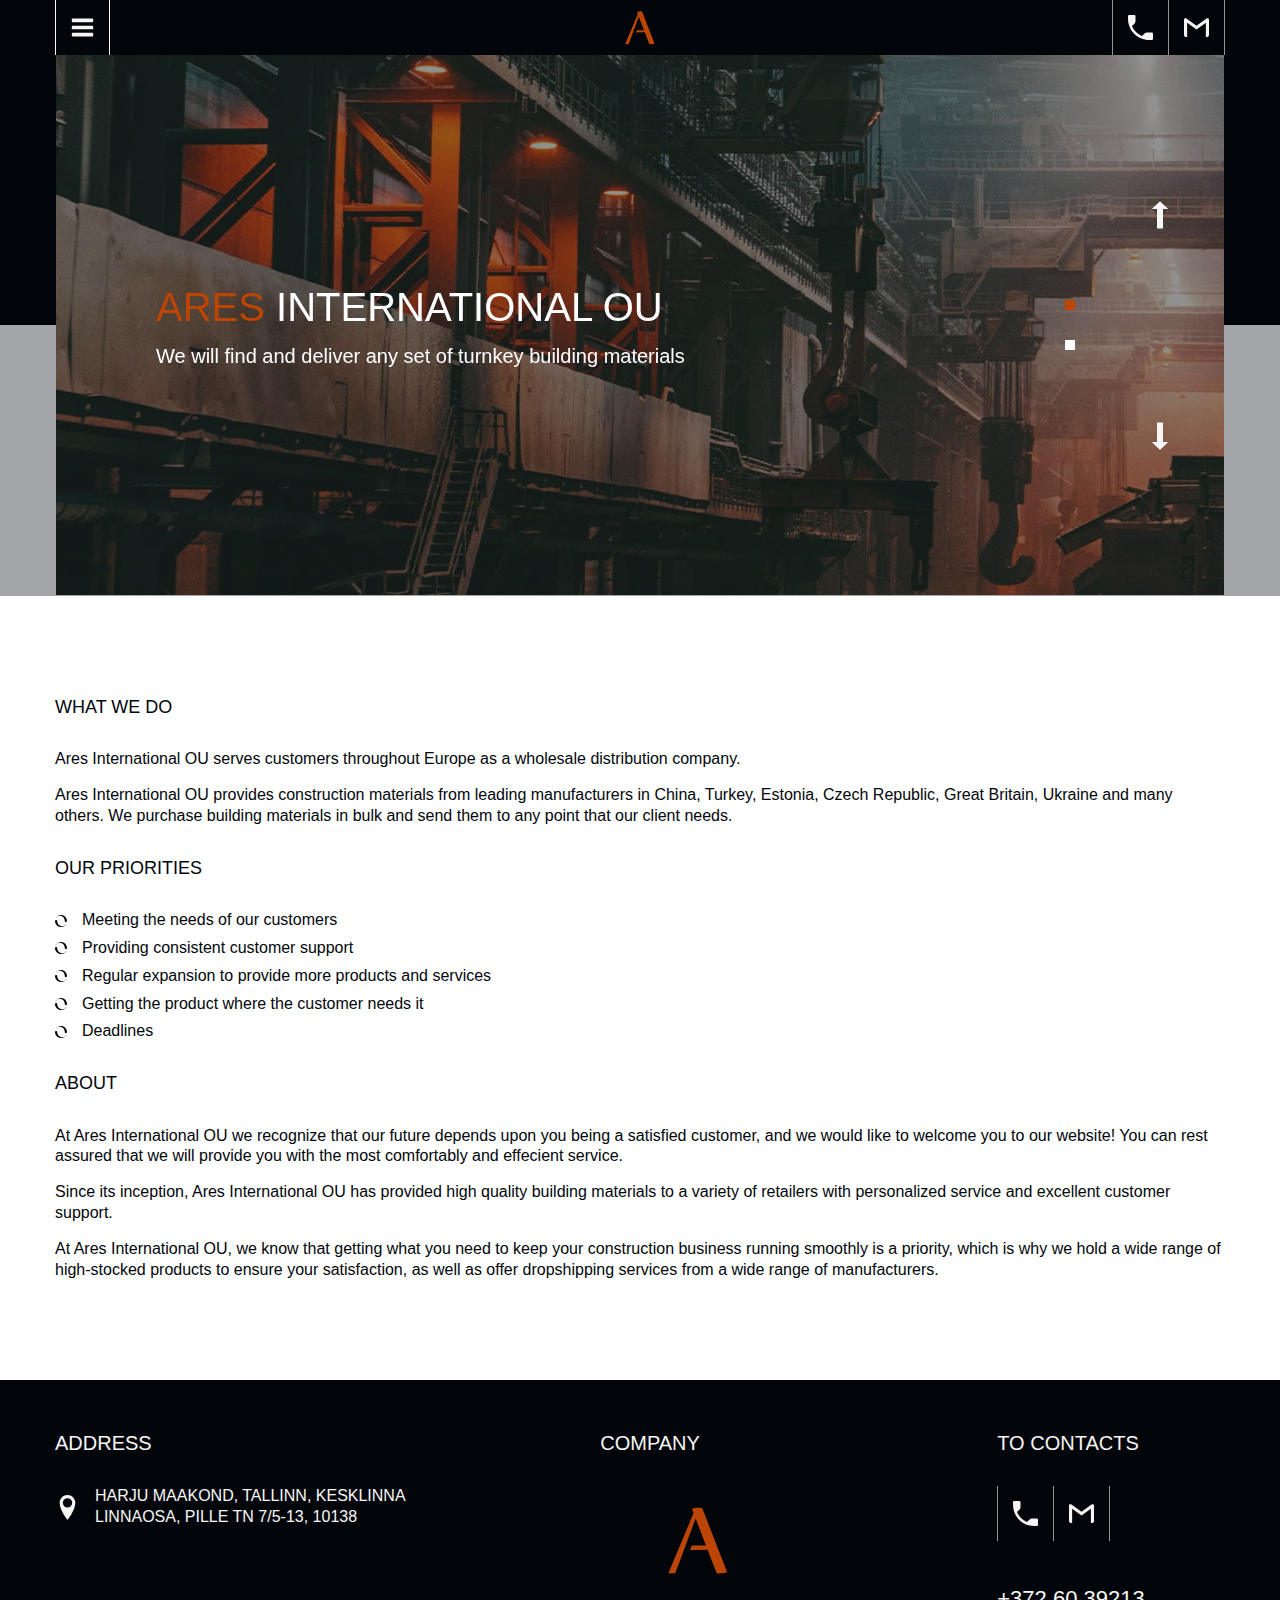
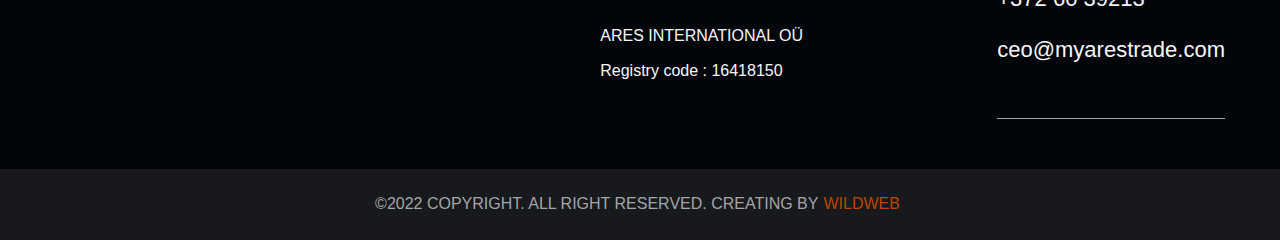
==== commit 0bbc9dd1: "fix, add phone" ====
--- a/docs/index.html
+++ b/docs/index.html
@@ -43,14 +43,14 @@
                         </a>
 
                         <ul class="header__commun commun">
-                                <!-- <li class="commun__item">
-                                        <a class="commun__link" href="tel:+3726028532">
+                                <li class="commun__item">
+                                        <a class="commun__link" href="tel:+3726039213">
                                                 <svg width="25" height="25">
                                                         <use xlink:href="images/images.svg#phone"></use>
                                                 </svg>
                                                 <span class="sr-only">Call to us</span>
                                         </a>
-                                </li> -->
+                                </li>
                                 <li class="commun__item">
                                         <a class="commun__link" href="mailto:ceo@myarestrade.com">
                                                 <svg width="25" height="25">
@@ -85,11 +85,12 @@
         <section class="hero">
     <h2 class="sr-only">Actual services</h2>
     <div class="container">
-            <div class="hero__inner">
+        <div class="hero__inner">
+            <div>
                 <div class="hero__item" style="background-image: url(images/banner1.jpg);">
                     <div class="hero__content">
                         <h3 class="hero__title">
-                            <span class="hero__subtitle">Ares</span> 
+                            <span class="hero__subtitle">Ares</span>
                             international ou
                         </h3>
                         <p class="hero__text">
@@ -97,10 +98,12 @@
                         </p>
                     </div>
                 </div>
+            </div>
+            <div>
                 <div class="hero__item" style="background-image: url(images/banner3.jpg);">
                     <div class="hero__content">
                         <h3 class="hero__title">
-                            <span class="hero__subtitle">Ares</span> 
+                            <span class="hero__subtitle">Ares</span>
                             international ou
                         </h3>
                         <p class="hero__text">
@@ -109,11 +112,9 @@
                     </div>
                 </div>
             </div>
+        </div>
     </div>
 </section>
-
-
-
         <article class="article">
             <h2 class="sr-only">Why partner with Ares international ou</h2>
             <div class="container">
@@ -213,14 +214,14 @@
             <div class="footer__content">
                 <h2 class="footer__title">to contacts</h2>
                 <ul class="footer__commun commun">
-                    <!-- <li class="commun__item">
-                        <a class="commun__link" href="#">
+                    <li class="commun__item">
+                        <a class="commun__link" href="tel:+3726039213">
                             <svg width="25" height="25">
                                 <use xlink:href="images/images.svg#phone"></use>
                             </svg>
                             <span class="sr-only">Call to us</span>
                         </a>
-                    </li> -->
+                    </li>
                     <li class="commun__item">
                         <a class="commun__link" href="mailto:ceo@myarestrade.com">
                             <svg width="25" height="25">
@@ -247,12 +248,12 @@
                     </li> -->
                 </ul>
                 <ul class="footer__phones">
-                    <!-- <li class="footer__phones-item">
-
-                        <a href="tel:+3726028532" class="footer__phones-link">
-                            +3 7 260 285 32
-                        </a>
-                    </li> -->
+                    <li class="footer__phones-item">
+
+                        <a href="tel:+3726039213" class="footer__phones-link">
+                            +372 60 39213
+                        </a>
+                    </li>
                     <li class="footer__phones-item">
 
                         <a href="mailto:ceo@myarestrade.com" class="footer__phones-link">
@@ -266,7 +267,7 @@
 
     </div>
     <div class="footer__bottom">
-        ©2022 copyright .all right reserved. Creating by<a class="footer__bottom-link"
+        ©2022 copyright. all right reserved. Creating by <a class="footer__bottom-link"
             href="http://wildweb.online/">wildweb</a>
 
     </div>
--- a/docs/css/style.min.css
+++ b/docs/css/style.min.css
@@ -1 +1 @@
-@font-face{font-family:"Nunito";src:url("../fonts/Nunito-Regular.woff2") format("woff2"),url("../fonts/Nunito-Regular.woff") format("woff");font-weight:400;font-style:normal}@font-face{font-family:"OpenSans";src:url("../fonts/OpenSans-Regular.woff2") format("woff2"),url("../fonts/OpenSans-Regular.woff") format("woff");font-weight:400;font-style:normal}@font-face{font-family:"Play";src:url("../fonts/Play-Regular.woff2") format("woff2"),url("../fonts/Play-Regular.woff") format("woff");font-weight:400;font-style:normal}@font-face{font-family:"Nunito";src:url("../fonts/Nunito-Bold.woff2") format("woff2"),url("../fonts/Nunito-Bold.woff") format("woff");font-weight:700;font-style:normal}@font-face{font-family:"Nunito";src:url("../fonts/Nunito-Black.woff2") format("woff2"),url("../fonts/Nunito-Black.woff") format("woff");font-weight:900;font-style:normal}html,body,div,span,applet,object,iframe,h1,h2,h3,h4,h5,h6,p,blockquote,pre,a,abbr,acronym,address,big,cite,code,del,dfn,em,img,ins,kbd,q,s,samp,small,strike,strong,sub,sup,tt,var,b,u,i,center,dl,dt,dd,ol,ul,li,fieldset,form,label,legend,table,caption,tbody,tfoot,thead,tr,th,td,article,aside,canvas,details,embed,figure,figcaption,footer,header,hgroup,menu,nav,output,ruby,section,summary,time,mark,audio,video{margin:0;padding:0;border:0;font-size:100%;font:inherit}article,aside,details,figcaption,figure,footer,header,hgroup,menu,nav,section{display:block}html{-webkit-box-sizing:border-box;box-sizing:border-box;height:100%}*,*::before,*::after{-webkit-box-sizing:inherit;box-sizing:inherit}body{line-height:1}ol,ul{list-style:none;margin:0;padding:0}blockquote,q{quotes:none}a{display:inline-block;text-decoration:none;color:inherit}img{display:block;max-width:100%}input,button,textarea,select{font-family:inherit;border:none}button{padding:0;border:none;background-color:transparent}.slick-slider{position:relative;display:block;-webkit-box-sizing:border-box;box-sizing:border-box;-webkit-touch-callout:none;-webkit-user-select:none;-moz-user-select:none;-ms-user-select:none;user-select:none;-ms-touch-action:pan-y;touch-action:pan-y;-webkit-tap-highlight-color:transparent}.slick-list{position:relative;overflow:hidden;display:block;margin:0;padding:0}.slick-list:focus{outline:none}.slick-list.dragging{cursor:pointer;cursor:hand}.slick-slider .slick-track,.slick-slider .slick-list{-webkit-transform:translate3d(0, 0, 0);-ms-transform:translate3d(0, 0, 0);transform:translate3d(0, 0, 0)}.slick-track{position:relative;left:0;top:0;display:block;margin-left:auto;margin-right:auto}.slick-track:before,.slick-track:after{content:"";display:table}.slick-track:after{clear:both}.slick-loading .slick-track{visibility:hidden}.slick-slide{float:left;height:100%;min-height:1px;display:none}[dir=rtl] .slick-slide{float:right}.slick-slide img{display:block}.slick-slide.slick-loading img{display:none}.slick-slide.dragging img{pointer-events:none}.slick-initialized .slick-slide{display:block}.slick-loading .slick-slide{visibility:hidden}.slick-vertical .slick-slide{display:block;height:auto;border:1px solid transparent}.slick-arrow.slick-hidden{display:none}body{background-color:#f7f6f4;font-family:"OpenSans",sans-serif;font-size:16px;font-weight:400;line-height:1.3;color:#02060b;padding-top:55px;position:relative}button{cursor:pointer}a:focus,button:focus{outline:2px solid #ffb7006d}.container{max-width:1200px;margin:0 auto;padding:0 15px}.burger{border-left:1px solid #f7f6f4;border-right:1px solid #f7f6f4;width:55px;height:55px;display:-webkit-box;display:-ms-flexbox;display:flex;-webkit-box-pack:center;-ms-flex-pack:center;justify-content:center;-webkit-box-align:center;-ms-flex-align:center;align-items:center;fill:#f7f6f4;-webkit-transition:all .5s;-o-transition:all .5s;transition:all .5s}.burger:hover{fill:#bc4504;border-left:1px solid #bc4504;border-right:1px solid #bc4504}.burger:active{-webkit-box-shadow:inset 2px 2px 10px rgba(255,255,255,.474);box-shadow:inset 2px 2px 10px rgba(255,255,255,.474)}.burger.active{fill:#bc4504;-webkit-box-shadow:inset 2px 2px 10px rgba(225,154,0,.378);box-shadow:inset 2px 2px 10px rgba(225,154,0,.378)}.sr-only{position:absolute;width:1px;height:1px;margin:-1px;border:0;padding:0;white-space:nowrap;-webkit-clip-path:inset(100%);clip-path:inset(100%);clip:rect(0 0 0 0);overflow:hidden}.header{background-color:#02060b;position:fixed;width:100%;top:0;z-index:999}.header__inner{display:-webkit-box;display:-ms-flexbox;display:flex;-webkit-box-pack:center;-ms-flex-pack:center;justify-content:center;-webkit-box-align:center;-ms-flex-align:center;align-items:center;position:relative}.header__logo{position:absolute;left:50%;-webkit-transform:translateX(-50%);-ms-transform:translateX(-50%);transform:translateX(-50%)}.header__menu{margin-right:auto}.header__commun{margin-left:auto}.footer{background-color:#02060b;color:#f7f6f4;padding-top:50px}.footer__inner{display:-webkit-box;display:-ms-flexbox;display:flex;-webkit-box-pack:justify;-ms-flex-pack:justify;justify-content:space-between;padding-bottom:50px}.footer__content{max-width:30%}.footer__content:nth-child(3){border-bottom:1px solid #a3a5a8}.footer__logo{display:block;margin:25% auto;width:68px}.footer__icon{fill:#f7f6f4;margin-right:15px;-ms-flex-negative:0;flex-shrink:0}.footer__location{display:-webkit-box;display:-ms-flexbox;display:flex;-webkit-box-align:center;-ms-flex-align:center;align-items:center;margin-bottom:15px;font-family:"Nunito",sans-serif;text-transform:uppercase}.footer__title{text-transform:uppercase;font-size:20px;margin-bottom:30px;font-family:"Play",sans-serif}.footer__item{margin-bottom:15px}.footer__link{font-family:"Nunito",sans-serif;-webkit-transition:all .3s;-o-transition:all .3s;transition:all .3s}.footer__link:hover{color:#bc4504}.footer__link:active{opacity:.5}.footer__commun{margin-bottom:40px}.footer__phones-item:not(:last-child){margin-bottom:15px}.footer__phones-link{display:-webkit-box;display:-ms-flexbox;display:flex;-webkit-box-align:center;-ms-flex-align:center;align-items:center;display:block;font-size:22px;line-height:1.6;-webkit-transition:all .3s;-o-transition:all .3s;transition:all .3s}.footer__phones-link:hover{color:#bc4504}.footer__phones-link:active{opacity:.5}.footer__bottom{text-transform:uppercase;color:#a3a5a8;display:-webkit-box;display:-ms-flexbox;display:flex;-webkit-box-pack:center;-ms-flex-pack:center;justify-content:center;-webkit-box-align:center;-ms-flex-align:center;align-items:center;background-color:#17191c;padding:20px 0}.footer__bottom-list{display:-webkit-box;display:-ms-flexbox;display:flex;-webkit-box-pack:center;-ms-flex-pack:center;justify-content:center}.footer__bottom-item{border-left:2px solid #a3a5a8;padding:0 20px}.footer__bottom-item:first-child{margin-left:-15px;border-left:2px solid transparent}.footer__bottom-link{color:#bc4504;padding:5px;-webkit-transition:all .5s;-o-transition:all .5s;transition:all .5s}.footer__bottom-link:hover{color:#a3a5a8}.footer__bottom-link:active{opacity:.5}.global__icon{border-left:1px solid #f7f6f4;width:55px;height:55px;display:-webkit-box;display:-ms-flexbox;display:flex;-webkit-box-pack:center;-ms-flex-pack:center;justify-content:center;-webkit-box-align:center;-ms-flex-align:center;align-items:center;-webkit-transition:all .5s;-o-transition:all .5s;transition:all .5s}.global__icon:before{color:#fff;font-size:18px;-webkit-transition:.5s;-o-transition:.5s;transition:.5s}.global__icon:hover{border-left:1px solid #bc4504}.global__icon:hover:before{color:#bc4504}.menu{position:relative}.menu__list{position:absolute;display:block;top:56px;left:0;z-index:5;min-width:300px;-webkit-box-shadow:8px 8px 8px #000;box-shadow:8px 8px 8px #000}.menu__item{position:relative}.menu__link{font-family:"Nunito",sans-serif;text-align:center;display:block;background-color:#f7f6f4;padding:14px 5px;font-size:14px;line-height:16px;text-transform:uppercase;border-bottom:1px solid #02060b;-webkit-transition:all .3s;-o-transition:all .3s;transition:all .3s}.menu__link:hover{border-bottom:1px solid #bc4504;color:#bc4504}.menu__link--trigger{width:100%;position:relative}.menu__link--trigger svg{fill:#02060b;position:absolute;top:50%;-webkit-transform:translateY(-50%);-ms-transform:translateY(-50%);transform:translateY(-50%);right:10px;-webkit-transition:all .3s;-o-transition:all .3s;transition:all .3s}.menu__link--trigger.active~.menu__inside{display:block}.menu__link--trigger.active svg{fill:#bc4504;-webkit-transform:translateY(-50%) rotate(90deg);-ms-transform:translateY(-50%) rotate(90deg);transform:translateY(-50%) rotate(90deg)}.menu__inside{display:none;position:absolute;min-width:300px;margin-left:3px;top:0;left:300px;z-index:5;-webkit-box-shadow:10px 10px 10px #00000080;box-shadow:10px 10px 10px #00000080}.commun{display:-webkit-box;display:-ms-flexbox;display:flex}.commun svg{-webkit-transition:all .3s;-o-transition:all .3s;transition:all .3s}.commun:hover a{fill:rgba(246,245,243,.6)}.commun__link{width:55px;height:55px;display:-webkit-box;display:-ms-flexbox;display:flex;-webkit-box-pack:center;-ms-flex-pack:center;justify-content:center;-webkit-box-align:center;-ms-flex-align:center;align-items:center;fill:#f7f6f4;-webkit-transition:all .3s;-o-transition:all .3s;transition:all .3s}.commun__link:hover svg{fill:#bc4504}.commun__item{border-left:1px solid rgba(246,245,243,.6);-webkit-transition:all .3s;-o-transition:all .3s;transition:all .3s}.commun__item:hover{border-left:1px solid #bc4504}.commun__item:hover+.commun__item{border-left:1px solid #bc4504}.commun__item:last-child{border-right:1px solid rgba(246,245,243,.6)}.commun__item:last-child:hover{border-right:1px solid #bc4504}.hero{position:relative;z-index:4;margin-top:-1px;background-color:#02060b}.hero:after{content:"";position:absolute;bottom:0;background-color:#a3a5a8;height:50%;width:100%;z-index:-1}.hero__item{background-position:center;background-size:cover;background-repeat:no-repeat;z-index:1;height:60vh;position:relative}.hero__item:after{content:"";position:absolute;width:100%;height:100%;top:0;left:0;background-color:rgba(36,36,36,.5);z-index:-1}.hero__content{margin-left:100px;color:#fff;width:50%;height:100%;display:-webkit-box;display:-ms-flexbox;display:flex;-webkit-box-orient:vertical;-webkit-box-direction:normal;-ms-flex-direction:column;flex-direction:column;-webkit-box-pack:center;-ms-flex-pack:center;justify-content:center}.hero__title{font-family:"Play",sans-serif;font-size:40px;margin-bottom:10px;text-transform:uppercase}.hero__subtitle{color:#bc4504}.hero__text{font-size:20px}.hero__arrow{width:30px;height:50px;position:absolute;right:50px;z-index:3;fill:#f7f6f4;-webkit-transition:all .3s;-o-transition:all .3s;transition:all .3s}.hero__arrow--prev{top:25%}.hero__arrow--next{bottom:25%}.hero__arrow:hover{opacity:.5}.hero__arrow:active{fill:#bc4504}.hero__dots{position:absolute;right:150px;top:50%;-webkit-transform:translateY(-50%);-ms-transform:translateY(-50%);transform:translateY(-50%)}.hero__dots li:not(:last-child){margin-bottom:30px}.hero__dots button{font-size:0;display:block;width:10px;height:10px;background-color:#fff;position:relative;-webkit-transition:all .3s;-o-transition:all .3s;transition:all .3s;z-index:1}.hero__dots button:before{content:"";display:block;position:absolute;z-index:2;width:45px;height:45px;top:-17px;left:-17px}.hero__dots button:hover{opacity:.5}.hero__dots button:active{background-color:#bc4504}.hero .slick-active button{background-color:#bc4504}.article{background-color:#fff;padding:100px 0}.article__title{font-size:18px;margin-bottom:30px;text-transform:uppercase}.article__section:not(:last-child){margin-bottom:30px}.article__section p:not(:last-child){margin-bottom:15px}.article__list:not(:last-child){margin-bottom:15px}.article__item{margin-bottom:7px;display:-webkit-box;display:-ms-flexbox;display:flex;-webkit-box-align:center;-ms-flex-align:center;align-items:center}.article__item:before{content:"";display:block;width:12px;height:12px;background-image:url("../images/svg/spinner9.svg");background-size:cover;background-position:center;background-repeat:no-repeat;margin-right:15px}+@font-face{font-family:"Nunito";src:url("../fonts/Nunito-Regular.woff2") format("woff2"),url("../fonts/Nunito-Regular.woff") format("woff");font-weight:400;font-style:normal}@font-face{font-family:"OpenSans";src:url("../fonts/OpenSans-Regular.woff2") format("woff2"),url("../fonts/OpenSans-Regular.woff") format("woff");font-weight:400;font-style:normal}@font-face{font-family:"Play";src:url("../fonts/Play-Regular.woff2") format("woff2"),url("../fonts/Play-Regular.woff") format("woff");font-weight:400;font-style:normal}@font-face{font-family:"Nunito";src:url("../fonts/Nunito-Bold.woff2") format("woff2"),url("../fonts/Nunito-Bold.woff") format("woff");font-weight:700;font-style:normal}@font-face{font-family:"Nunito";src:url("../fonts/Nunito-Black.woff2") format("woff2"),url("../fonts/Nunito-Black.woff") format("woff");font-weight:900;font-style:normal}html,body,div,span,applet,object,iframe,h1,h2,h3,h4,h5,h6,p,blockquote,pre,a,abbr,acronym,address,big,cite,code,del,dfn,em,img,ins,kbd,q,s,samp,small,strike,strong,sub,sup,tt,var,b,u,i,center,dl,dt,dd,ol,ul,li,fieldset,form,label,legend,table,caption,tbody,tfoot,thead,tr,th,td,article,aside,canvas,details,embed,figure,figcaption,footer,header,hgroup,menu,nav,output,ruby,section,summary,time,mark,audio,video{margin:0;padding:0;border:0;font-size:100%;font:inherit}article,aside,details,figcaption,figure,footer,header,hgroup,menu,nav,section{display:block}html{-webkit-box-sizing:border-box;box-sizing:border-box;height:100%}*,*::before,*::after{-webkit-box-sizing:inherit;box-sizing:inherit}body{line-height:1}ol,ul{list-style:none;margin:0;padding:0}blockquote,q{quotes:none}a{display:inline-block;text-decoration:none;color:inherit}img{display:block;max-width:100%}input,button,textarea,select{font-family:inherit;border:none}button{padding:0;border:none;background-color:transparent}.slick-slider{position:relative;display:block;-webkit-box-sizing:border-box;box-sizing:border-box;-webkit-touch-callout:none;-webkit-user-select:none;-moz-user-select:none;-ms-user-select:none;user-select:none;-ms-touch-action:pan-y;touch-action:pan-y;-webkit-tap-highlight-color:transparent}.slick-list{position:relative;overflow:hidden;display:block;margin:0;padding:0}.slick-list:focus{outline:none}.slick-list.dragging{cursor:pointer;cursor:hand}.slick-slider .slick-track,.slick-slider .slick-list{-webkit-transform:translate3d(0, 0, 0);-ms-transform:translate3d(0, 0, 0);transform:translate3d(0, 0, 0)}.slick-track{position:relative;left:0;top:0;display:block;margin-left:auto;margin-right:auto}.slick-track:before,.slick-track:after{content:"";display:table}.slick-track:after{clear:both}.slick-loading .slick-track{visibility:hidden}.slick-slide{float:left;height:100%;min-height:1px;display:none}[dir=rtl] .slick-slide{float:right}.slick-slide img{display:block}.slick-slide.slick-loading img{display:none}.slick-slide.dragging img{pointer-events:none}.slick-initialized .slick-slide{display:block}.slick-loading .slick-slide{visibility:hidden}.slick-vertical .slick-slide{display:block;height:auto;border:1px solid transparent}.slick-arrow.slick-hidden{display:none}body{background-color:#f7f6f4;font-family:"OpenSans",sans-serif;font-size:16px;font-weight:400;line-height:1.3;color:#02060b;padding-top:55px;position:relative}@media(max-width: 768px){body{line-height:1.6}}button{cursor:pointer}a:focus,button:focus{outline:2px solid #ffb7006d}.container{max-width:1200px;margin:0 auto;padding:0 15px}.burger{border-left:1px solid #f7f6f4;border-right:1px solid #f7f6f4;width:55px;height:55px;display:-webkit-box;display:-ms-flexbox;display:flex;-webkit-box-pack:center;-ms-flex-pack:center;justify-content:center;-webkit-box-align:center;-ms-flex-align:center;align-items:center;fill:#f7f6f4;-webkit-transition:all .5s;-o-transition:all .5s;transition:all .5s}.burger:hover{fill:#bc4504;border-left:1px solid #bc4504;border-right:1px solid #bc4504}.burger:active{-webkit-box-shadow:inset 2px 2px 10px rgba(255,255,255,.474);box-shadow:inset 2px 2px 10px rgba(255,255,255,.474)}.burger.active{fill:#bc4504;-webkit-box-shadow:inset 2px 2px 10px rgba(225,154,0,.378);box-shadow:inset 2px 2px 10px rgba(225,154,0,.378)}.sr-only{position:absolute;width:1px;height:1px;margin:-1px;border:0;padding:0;white-space:nowrap;-webkit-clip-path:inset(100%);clip-path:inset(100%);clip:rect(0 0 0 0);overflow:hidden}.header{background-color:#02060b;position:fixed;width:100%;top:0;z-index:999}.header__inner{display:-webkit-box;display:-ms-flexbox;display:flex;-webkit-box-pack:center;-ms-flex-pack:center;justify-content:center;-webkit-box-align:center;-ms-flex-align:center;align-items:center;position:relative}.header__logo{position:absolute;left:50%;-webkit-transform:translateX(-50%);-ms-transform:translateX(-50%);transform:translateX(-50%)}.header__menu{margin-right:auto}.header__commun{margin-left:auto}.footer{background-color:#02060b;color:#f7f6f4;padding-top:50px}.footer__inner{display:-webkit-box;display:-ms-flexbox;display:flex;-webkit-box-pack:justify;-ms-flex-pack:justify;justify-content:space-between;padding-bottom:50px}@media(max-width: 768px){.footer__inner{-ms-flex-wrap:wrap;flex-wrap:wrap}}.footer__content{max-width:30%}@media(max-width: 768px){.footer__content{max-width:100%;width:100%;margin-bottom:30px}}.footer__content:nth-child(3){border-bottom:1px solid #a3a5a8}@media(max-width: 768px){.footer__map{max-width:100%;overflow:hidden}}.footer__logo{display:block;margin:25% auto;width:68px}@media(max-width: 768px){.footer__logo{display:none}}.footer__icon{fill:#f7f6f4;margin-right:15px;-ms-flex-negative:0;flex-shrink:0}.footer__location{display:-webkit-box;display:-ms-flexbox;display:flex;-webkit-box-align:center;-ms-flex-align:center;align-items:center;margin-bottom:15px;font-family:"Nunito",sans-serif;text-transform:uppercase}.footer__title{text-transform:uppercase;font-size:20px;margin-bottom:30px;font-family:"Play",sans-serif}.footer__item{margin-bottom:15px}.footer__link{font-family:"Nunito",sans-serif;-webkit-transition:all .3s;-o-transition:all .3s;transition:all .3s}.footer__link:hover{color:#bc4504}.footer__link:active{opacity:.5}.footer__commun{margin-bottom:40px}.footer__phones-item:not(:last-child){margin-bottom:15px}.footer__phones-link{display:-webkit-box;display:-ms-flexbox;display:flex;-webkit-box-align:center;-ms-flex-align:center;align-items:center;display:block;font-size:22px;line-height:1.6;-webkit-transition:all .3s;-o-transition:all .3s;transition:all .3s}.footer__phones-link:hover{color:#bc4504}.footer__phones-link:active{opacity:.5}.footer__bottom{text-transform:uppercase;color:#a3a5a8;display:-webkit-box;display:-ms-flexbox;display:flex;-webkit-box-pack:center;-ms-flex-pack:center;justify-content:center;-webkit-box-align:center;-ms-flex-align:center;align-items:center;background-color:#17191c;padding:20px 0}@media(max-width: 768px){.footer__bottom{text-align:center;display:block}}.footer__bottom-list{display:-webkit-box;display:-ms-flexbox;display:flex;-webkit-box-pack:center;-ms-flex-pack:center;justify-content:center}.footer__bottom-item{border-left:2px solid #a3a5a8;padding:0 20px}.footer__bottom-item:first-child{margin-left:-15px;border-left:2px solid transparent}.footer__bottom-link{color:#bc4504;padding:5px;-webkit-transition:all .5s;-o-transition:all .5s;transition:all .5s}@media(max-width: 768px){.footer__bottom-link{padding:0}}.footer__bottom-link:hover{color:#a3a5a8}.footer__bottom-link:active{opacity:.5}.global__icon{border-left:1px solid #f7f6f4;width:55px;height:55px;display:-webkit-box;display:-ms-flexbox;display:flex;-webkit-box-pack:center;-ms-flex-pack:center;justify-content:center;-webkit-box-align:center;-ms-flex-align:center;align-items:center;-webkit-transition:all .5s;-o-transition:all .5s;transition:all .5s}.global__icon:before{color:#fff;font-size:18px;-webkit-transition:.5s;-o-transition:.5s;transition:.5s}.global__icon:hover{border-left:1px solid #bc4504}.global__icon:hover:before{color:#bc4504}.menu{position:relative}.menu__list{position:absolute;display:block;top:56px;left:0;z-index:5;min-width:300px;-webkit-box-shadow:8px 8px 8px #000;box-shadow:8px 8px 8px #000}.menu__item{position:relative}.menu__link{font-family:"Nunito",sans-serif;text-align:center;display:block;background-color:#f7f6f4;padding:14px 5px;font-size:14px;line-height:16px;text-transform:uppercase;border-bottom:1px solid #02060b;-webkit-transition:all .3s;-o-transition:all .3s;transition:all .3s}.menu__link:hover{border-bottom:1px solid #bc4504;color:#bc4504}.menu__link--trigger{width:100%;position:relative}.menu__link--trigger svg{fill:#02060b;position:absolute;top:50%;-webkit-transform:translateY(-50%);-ms-transform:translateY(-50%);transform:translateY(-50%);right:10px;-webkit-transition:all .3s;-o-transition:all .3s;transition:all .3s}.menu__link--trigger.active~.menu__inside{display:block}.menu__link--trigger.active svg{fill:#bc4504;-webkit-transform:translateY(-50%) rotate(90deg);-ms-transform:translateY(-50%) rotate(90deg);transform:translateY(-50%) rotate(90deg)}.menu__inside{display:none;position:absolute;min-width:300px;margin-left:3px;top:0;left:300px;z-index:5;-webkit-box-shadow:10px 10px 10px #00000080;box-shadow:10px 10px 10px #00000080}.commun{display:-webkit-box;display:-ms-flexbox;display:flex}.commun svg{-webkit-transition:all .3s;-o-transition:all .3s;transition:all .3s}.commun:hover a{fill:rgba(246,245,243,.6)}.commun__link{width:55px;height:55px;display:-webkit-box;display:-ms-flexbox;display:flex;-webkit-box-pack:center;-ms-flex-pack:center;justify-content:center;-webkit-box-align:center;-ms-flex-align:center;align-items:center;fill:#f7f6f4;-webkit-transition:all .3s;-o-transition:all .3s;transition:all .3s}.commun__link:hover svg{fill:#bc4504}.commun__item{border-left:1px solid rgba(246,245,243,.6);-webkit-transition:all .3s;-o-transition:all .3s;transition:all .3s}.commun__item:hover{border-left:1px solid #bc4504}.commun__item:hover+.commun__item{border-left:1px solid #bc4504}.commun__item:last-child{border-right:1px solid rgba(246,245,243,.6)}.commun__item:last-child:hover{border-right:1px solid #bc4504}.hero{position:relative;z-index:4;margin-top:-1px;background-color:#02060b}.hero:after{content:"";position:absolute;bottom:0;background-color:#a3a5a8;height:50%;width:100%;z-index:-1}.hero__item{background-position:center;background-size:cover;background-repeat:no-repeat;z-index:1;height:60vh;position:relative}.hero__item:after{content:"";position:absolute;width:100%;height:100%;top:0;left:0;background-color:rgba(36,36,36,.5);z-index:-1}@media(max-width: 768px){.hero__item:after{background-color:rgba(67,66,66,.8)}}.hero__content{margin-left:100px;color:#fff;width:50%;height:100%;display:-webkit-box;display:-ms-flexbox;display:flex;-webkit-box-orient:vertical;-webkit-box-direction:normal;-ms-flex-direction:column;flex-direction:column;-webkit-box-pack:center;-ms-flex-pack:center;justify-content:center}@media(max-width: 576px){.hero__content{margin-left:15px}}.hero__title{font-family:"Play",sans-serif;font-size:40px;margin-bottom:10px;text-transform:uppercase}@media(max-width: 768px){.hero__title{font-size:26px}}.hero__subtitle{color:#bc4504}.hero__text{font-size:20px}@media(max-width: 768px){.hero__text{font-size:18px}}.hero__arrow{width:30px;height:50px;position:absolute;right:50px;z-index:3;fill:#f7f6f4;-webkit-transition:all .3s;-o-transition:all .3s;transition:all .3s}@media(max-width: 768px){.hero__arrow{display:none}.hero__arrow svg{display:none}}.hero__arrow--prev{top:25%}.hero__arrow--next{bottom:25%}.hero__arrow:hover{opacity:.5}.hero__arrow:active{fill:#bc4504}.hero__dots{position:absolute;right:150px;top:50%;-webkit-transform:translateY(-50%);-ms-transform:translateY(-50%);transform:translateY(-50%)}@media(max-width: 768px){.hero__dots{top:90%;right:50%;-webkit-transform:translate(50%, 0);-ms-transform:translate(50%, 0);transform:translate(50%, 0);display:-webkit-box;display:-ms-flexbox;display:flex}}.hero__dots li:not(:last-child){margin-bottom:30px}@media(max-width: 768px){.hero__dots li:not(:last-child){margin:0 30px 0 0}}.hero__dots button{font-size:0;display:block;width:10px;height:10px;background-color:#fff;position:relative;-webkit-transition:all .3s;-o-transition:all .3s;transition:all .3s;z-index:1}.hero__dots button:before{content:"";display:block;position:absolute;z-index:2;width:45px;height:45px;top:-17px;left:-17px}.hero__dots button:hover{opacity:.5}.hero__dots button:active{background-color:#bc4504}.hero .slick-active button{background-color:#bc4504}.article{background-color:#fff;padding:100px 0}.article__title{font-size:18px;margin-bottom:30px;text-transform:uppercase}.article__section:not(:last-child){margin-bottom:30px}.article__section p:not(:last-child){margin-bottom:15px}.article__list:not(:last-child){margin-bottom:15px}.article__item{margin-bottom:7px;display:-webkit-box;display:-ms-flexbox;display:flex;-webkit-box-align:center;-ms-flex-align:center;align-items:center}.article__item:before{content:"";display:block;-ms-flex-negative:0;flex-shrink:0;width:12px;height:12px;background-image:url("../images/svg/spinner9.svg");background-size:cover;background-position:center;background-repeat:no-repeat;margin-right:15px}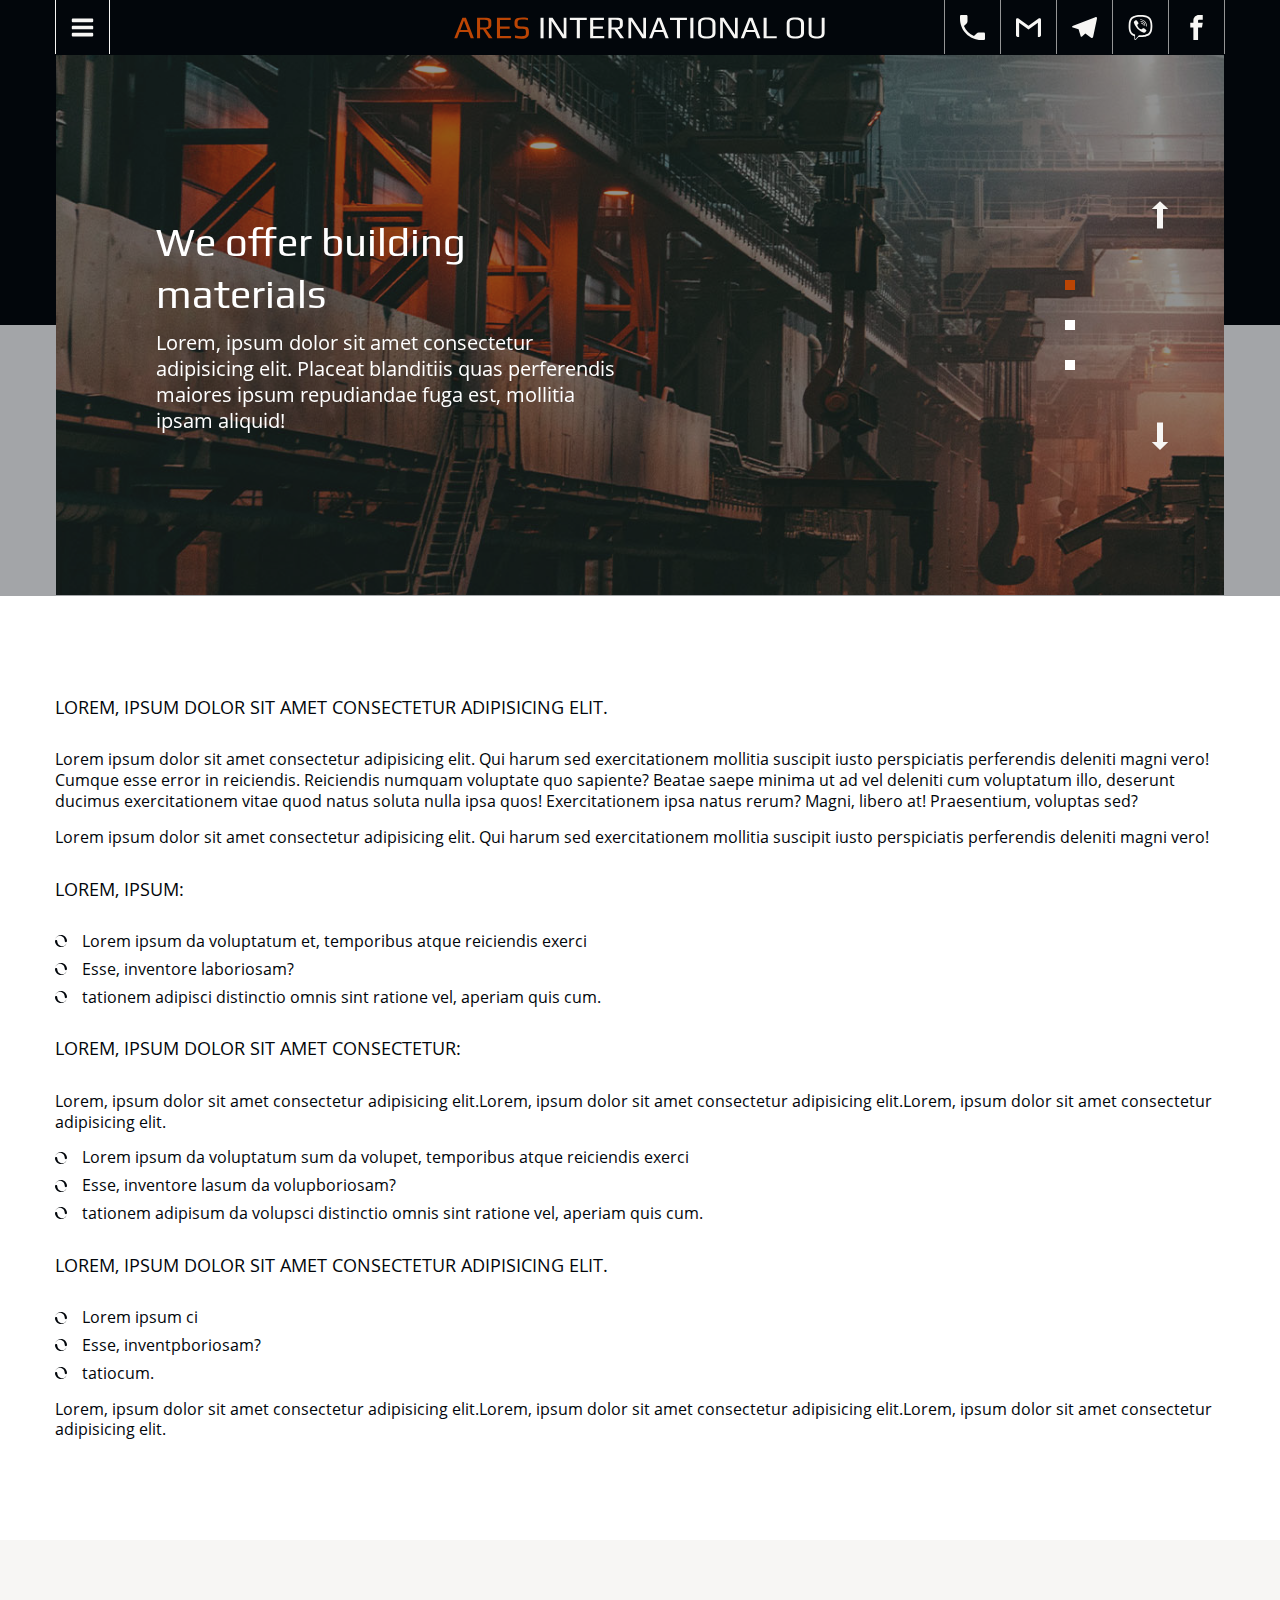
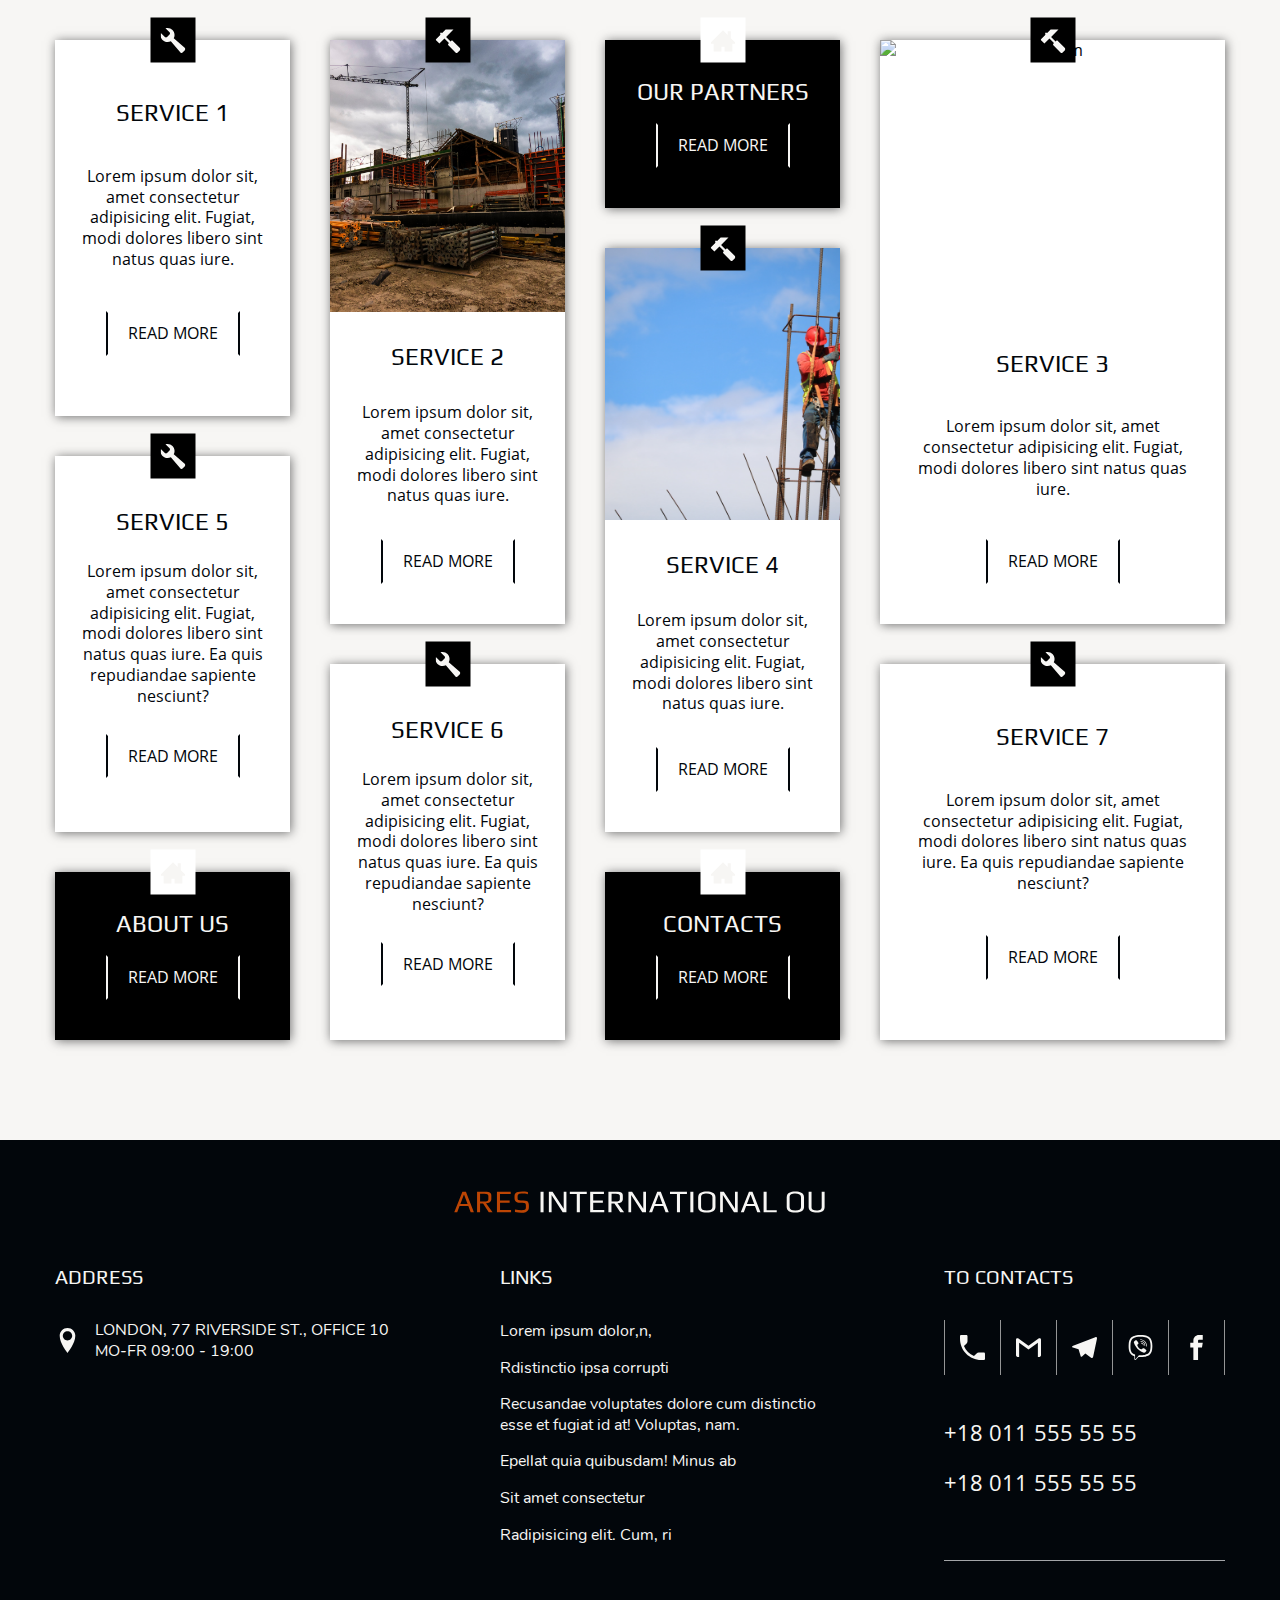
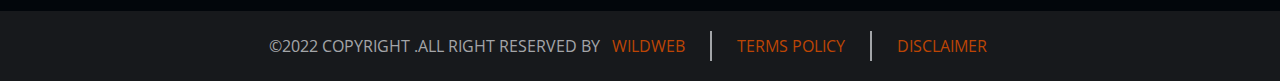
==== commit 0839cfa9: "full version" ====
--- a/docs/index.html
+++ b/docs/index.html
@@ -4,11 +4,11 @@
 <head>
     <meta charset="UTF-8">
     <meta name="viewport" content="width=device-width, initial-scale=1.0">
-    <title>Ares international ou</title>
+    <title>Ares</title>
     <link rel="stylesheet" href="css/style.min.css">
 </head>
 
-<body id="top">
+<body>
     <header class="header">
 
         <div class="container">
@@ -24,27 +24,74 @@
 
                                 <ul class="menu__list">
                                         <li class="menu__item">
-                                                <a href="#top" class="menu__link">Home</a>
+                                                <a href="#" class="menu__link">Home</a>
                                         </li>
                                         <li class="menu__item">
-                                                <a href="#whatwedo" class="menu__link">What we do</a>
+                                                <button class="menu__link menu__link--trigger" type="button">
+                                                        Services
+                                                        <svg width="15" height="15">
+                                                                <use xlink:href="images/images.svg#chevron-right"></use>
+                                                        </svg>
+                                                </button>
+                                                <ul class="menu__inside">
+                                                        <li class="menu__item">
+                                                                <a href="#" class="menu__link">
+                                                                        Service 1
+                                                                </a>
+                                                        </li>
+                                                        <li class="menu__item">
+                                                                <a href="#" class="menu__link">
+                                                                        Service 2
+                                                                </a>
+                                                        </li>
+                                                        <li class="menu__item">
+                                                                <a href="#" class="menu__link">
+                                                                        Service 3
+                                                                </a>
+                                                        </li>
+                                                        <li class="menu__item">
+                                                                <a href="#" class="menu__link">
+                                                                        Service 4
+                                                                </a>
+                                                        </li>
+
+                                                </ul>
                                         </li>
                                         <li class="menu__item">
-                                                <a href="#about" class="menu__link">About</a>
+                                                <a href="#" class="menu__link">About</a>
                                         </li>
                                         <li class="menu__item">
-                                                <a href="#contact" class="menu__link">Contacts</a>
+                                                <a href="#" class="menu__link">Where we working</a>
+                                        </li>
+                                        <li class="menu__item">
+                                                <button class="menu__link menu__link--trigger" type="button">
+                                                        Our works
+                                                        <svg width="15" height="15">
+                                                                <use xlink:href="images/images.svg#chevron-right"></use>
+                                                        </svg>
+                                                </button>
+                                                <ul class="menu__inside">
+                                                        <li class="menu__item"><a href="#" class="menu__link">Work 1</a>
+                                                        </li>
+                                                        <li class="menu__item"><a href="#" class="menu__link">Work 2</a>
+                                                        </li>
+                                                        <li class="menu__item"><a href="#" class="menu__link">Work 3</a>
+                                                        </li>
+                                                </ul>
+                                        </li>
+                                        <li class="menu__item">
+                                                <a href="#" class="menu__link">Contacts</a>
                                         </li>
                                 </ul>
                         </nav>
 
                         <a class="header__logo logo" href="#">
-                                <img class="logo__img" src="images/4.svg" alt="логотип Ares" width="30" height="34">
+                                <img class="logo__img" src="images/logo.svg" alt="логотип Ares" width="414" height="24">
                         </a>
 
                         <ul class="header__commun commun">
                                 <li class="commun__item">
-                                        <a class="commun__link" href="tel:+3726039213">
+                                        <a class="commun__link" href="#">
                                                 <svg width="25" height="25">
                                                         <use xlink:href="images/images.svg#phone"></use>
                                                 </svg>
@@ -52,14 +99,14 @@
                                         </a>
                                 </li>
                                 <li class="commun__item">
-                                        <a class="commun__link" href="mailto:ceo@myarestrade.com">
+                                        <a class="commun__link" href="#">
                                                 <svg width="25" height="25">
                                                         <use xlink:href="images/images.svg#gmail"></use>
                                                 </svg>
                                                 <span class="sr-only">Send message to email</span>
                                         </a>
                                 </li>
-                                <!-- <li class="commun__item">
+                                <li class="commun__item">
                                         <a class="commun__link" href="#">
                                                 <svg width="25" height="25">
                                                         <use xlink:href="images/images.svg#telegram"></use>
@@ -74,8 +121,15 @@
                                                 </svg>
                                                 <span class="sr-only">Send message to viber</span>
                                         </a>
-                                </li> -->
-
+                                </li>
+                                <li class="commun__item">
+                                        <a class="commun__link" href="#">
+                                                <svg width="25" height="25">
+                                                        <use xlink:href="images/images.svg#facebook"></use>
+                                                </svg>
+                                                <span class="sr-only">Open facebook</span>
+                                        </a>
+                                </li>
                         </ul>
                 </div>
         </div>
@@ -85,93 +139,264 @@
         <section class="hero">
     <h2 class="sr-only">Actual services</h2>
     <div class="container">
-        <div class="hero__inner">
-            <div>
+            <div class="hero__inner">
                 <div class="hero__item" style="background-image: url(images/banner1.jpg);">
                     <div class="hero__content">
                         <h3 class="hero__title">
-                            <span class="hero__subtitle">Ares</span>
-                            international ou
+                            We offer building materials
                         </h3>
                         <p class="hero__text">
-                            We will find and deliver any set of turnkey building materials
+                            Lorem, ipsum dolor sit amet consectetur adipisicing elit. Placeat blanditiis quas perferendis maiores ipsum repudiandae fuga est, mollitia ipsam aliquid!
+                        </p>
+                    </div>
+                </div>
+                <div class="hero__item" style="background-image: url(images/banner2.jpg);">
+                    <div class="hero__content">
+                        <h3 class="hero__title">
+                            We offer building materials
+                        </h3>
+                        <p class="hero__text">
+                            Lorem, ipsum dolor sit amet consectetur adipisicing elit. Placeat blanditiis quas perferendis maiores ipsum repudiandae fuga est, mollitia ipsam aliquid!
+                        </p>
+                    </div>
+                </div>
+                <div class="hero__item" style="background-image: url(images/banner3.jpg);">
+                    <div class="hero__content">
+                        <h3 class="hero__title">
+                            We offer building materials
+                        </h3>
+                        <p class="hero__text">
+                            Lorem, ipsum dolor sit amet consectetur adipisicing elit. Placeat blanditiis quas perferendis maiores ipsum repudiandae fuga est, mollitia ipsam aliquid!
                         </p>
                     </div>
                 </div>
             </div>
-            <div>
-                <div class="hero__item" style="background-image: url(images/banner3.jpg);">
-                    <div class="hero__content">
-                        <h3 class="hero__title">
-                            <span class="hero__subtitle">Ares</span>
-                            international ou
-                        </h3>
-                        <p class="hero__text">
-                            We will find and deliver any set of turnkey building materials
-                        </p>
-                    </div>
-                </div>
-            </div>
-        </div>
     </div>
 </section>
+
+
+
         <article class="article">
             <h2 class="sr-only">Why partner with Ares international ou</h2>
             <div class="container">
                 <section class="article__section">
-                    <h3 class="article__title" id="whatwedo">
-                        what we do
+                    <h3 class="article__title">
+                        Lorem, ipsum dolor sit amet consectetur adipisicing elit.
                     </h3>
                     <p class="article__text">
-                        Ares International OU serves customers throughout Europe as a wholesale distribution company.
+                        Lorem ipsum dolor sit amet consectetur adipisicing elit. Qui harum sed exercitationem mollitia suscipit iusto perspiciatis perferendis deleniti magni vero! Cumque esse error in reiciendis. Reiciendis numquam voluptate quo sapiente?
+                        Beatae saepe minima ut ad vel deleniti cum voluptatum illo, deserunt ducimus exercitationem vitae quod natus soluta nulla ipsa quos! Exercitationem ipsa natus rerum? Magni, libero at! Praesentium, voluptas sed?
                     </p>
                     <p class="article__text">
-                        Ares International OU provides construction materials from leading manufacturers in China, Turkey, Estonia, Czech Republic, Great Britain, Ukraine and many others. We purchase building materials in bulk and send them to any point that our client needs.
+                        Lorem ipsum dolor sit amet consectetur adipisicing elit. Qui harum sed exercitationem mollitia suscipit iusto perspiciatis perferendis deleniti magni vero!
                     </p>
                 </section>
                 <section class="article__section">
                     <h3 class="article__title">
-                        our priorities
+                        Lorem, ipsum:
                     </h3>
                     <ul class="article__list">
-                        <li class="article__item">
-                            Meeting the needs of our customers
-                        </li>
-                        <li class="article__item">
-                            Providing consistent customer support
-                        </li>
-                        <li class="article__item">
-                            Regular expansion to provide more products and services
-                        </li>
-                        <li class="article__item">
-                            Getting the product where the customer needs it
-                        </li>
-                        <li class="article__item">
-                            Deadlines
-                        </li>
+                        <li class="article__item">Lorem ipsum da voluptatum et, temporibus atque reiciendis exerci</li>
+                        <li class="article__item">Esse, inventore laboriosam?</li>
+                        <li class="article__item">tationem adipisci distinctio omnis sint ratione vel, aperiam quis cum. </li>
                     </ul>
                 </section>
                 <section class="article__section">
-                    <h3 class="article__title" id="about">
-                        About
+                    <h3 class="article__title">
+                        Lorem, ipsum dolor sit amet consectetur:
                     </h3>
                     <p class="article__text">
-                        At Ares International OU we recognize that our future depends upon you being a satisfied customer, and we would like to welcome you to our website!  You can rest assured that we will provide you with the most comfortably and effecient service.
-                    </p>
+                        Lorem, ipsum dolor sit amet consectetur adipisicing elit.Lorem, ipsum dolor sit amet consectetur adipisicing elit.Lorem, ipsum dolor sit amet consectetur adipisicing elit.
+                    </p>
+                    <ul class="article__list">
+                        <li class="article__item">Lorem ipsum da voluptatum sum da volupet, temporibus atque reiciendis exerci</li>
+                        <li class="article__item">Esse, inventore lasum da volupboriosam?</li>
+                        <li class="article__item">tationem adipisum da volupsci distinctio omnis sint ratione vel, aperiam quis cum. </li>
+                    </ul>
+                </section>
+                <section class="article__section">
+                    <h3 class="article__title">
+                        Lorem, ipsum dolor sit amet consectetur adipisicing elit.
+                    </h3>
+                    <ul class="article__list">
+                        <li class="article__item">Lorem ipsum ci</li>
+                        <li class="article__item">Esse, inventpboriosam?</li>
+                        <li class="article__item">tatiocum.</li>
+                    </ul>
                     <p class="article__text">
-                        Since its inception, Ares International OU has provided high quality building materials to a variety of retailers with personalized service and excellent customer support.
-                    </p>
-                    <p class="article__text">
-                        At Ares International OU, we know that getting what you need to keep your construction business running smoothly is a priority, which is why we hold a wide range of high-stocked products to ensure your satisfaction, as well as offer dropshipping services from a wide range of manufacturers.
+                        Lorem, ipsum dolor sit amet consectetur adipisicing elit.Lorem, ipsum dolor sit amet consectetur adipisicing elit.Lorem, ipsum dolor sit amet consectetur adipisicing elit.
                     </p>
                 </section>
-
             </div>
         </article>
-        
+        <section class="service">
+    <h2 class="sr-only">Our services</h2>
+    <div class="container">
+        <ul class="service__inner">
+            <li class="service__item service__item--m">
+                <article class="service-card service-card--m">
+                    <span class="service-card__icon">
+                        <svg width="30" height="30">
+                            <use xlink:href="images/images.svg#wrench"></use>
+                        </svg>
+                    </span>
+                    <h3 class="service-card__title">
+                        Service 1
+                    </h3>
+                    <p class="service-card__text">
+                        Lorem ipsum dolor sit, amet consectetur adipisicing elit. Fugiat, modi dolores libero sint natus quas iure.
+                    </p>
+                    <a href="#" class="service-card__link">Read more</a>
+                </article>
+            </li>
+            <li class="service__item service__item--l">
+                <article class="service-card service-card--l">
+                    <span class="service-card__icon">
+                        <svg width="30" height="30">
+                            <use xlink:href="images/images.svg#hammer"></use>
+                        </svg>
+                    </span>
+                    <img class="service-card__img" src="images/service/kupfirm.jpg" alt="lorem" width="345" height="230">
+                    <h3 class="service-card__title">
+                        Service 2
+                    </h3>
+                    <p class="service-card__text">
+                        Lorem ipsum dolor sit, amet consectetur adipisicing elit. Fugiat, modi dolores libero sint natus quas iure.
+                    </p>
+                    <a href="#" class="service-card__link">Read more</a>
+                </article>
+            </li>
+            <li class="service__item service__item--s">
+                <article class="service-card service-card--s">
+                    <span class="service-card__icon service-card__icon--s">
+                        <svg width="30" height="30">
+                            <use xlink:href="images/images.svg#home3"></use>
+                        </svg>
+                    </span>
+                    <h3 class="service-card__title">
+                        Our partners
+                    </h3>
+                    <a href="#" class="service-card__link service-card__link--s">Read more</a>
+                </article>
+            </li>
+            <li class="service__item service__item--l">
+                <article class="service-card service-card--l">
+                    <span class="service-card__icon">
+                        <svg width="30" height="30">
+                            <use xlink:href="images/images.svg#hammer"></use>
+                        </svg>
+                    </span>
+                    <img class="service-card__img" src="images/service/ur.jpg" alt="lorem" width="345" height="230">
+                    <h3 class="service-card__title">
+                        Service 3
+                    </h3>
+                    <p class="service-card__text">
+                        Lorem ipsum dolor sit, amet consectetur adipisicing elit. Fugiat, modi dolores libero sint natus quas iure.
+                    </p>
+                    <a href="#" class="service-card__link">Read more</a>
+                </article>
+            </li>
+            <li class="service__item service__item--l">
+                <article class="service-card service-card--l">
+                    <span class="service-card__icon">
+                        <svg width="30" height="30">
+                            <use xlink:href="images/images.svg#hammer"></use>
+                        </svg>
+                    </span>
+                    <img class="service-card__img" src="images/service/sopr.jpg" alt="lorem" width="345" height="230">
+                    <h3 class="service-card__title">
+                        Service 4
+                    </h3>
+                    <p class="service-card__text">
+                        Lorem ipsum dolor sit, amet consectetur adipisicing elit. Fugiat, modi dolores libero sint natus quas iure.
+                    </p>
+                    <a href="#" class="service-card__link">Read more</a>
+                </article>
+            </li>
+            <li class="service__item service__item--m">
+                <article class="service-card service-card--m">
+                    <span class="service-card__icon">
+                        <svg width="30" height="30">
+                            <use xlink:href="images/images.svg#wrench"></use>
+                        </svg>
+                    </span>
+                    <h3 class="service-card__title">
+                        Service 5
+                    </h3>
+                    <p class="service-card__text">
+                        Lorem ipsum dolor sit, amet consectetur adipisicing elit. Fugiat, modi dolores libero sint natus quas iure. Ea quis repudiandae sapiente nesciunt? 
+                    </p>
+                    <a href="#" class="service-card__link">Read more</a>
+                </article>
+            </li>
+            <li class="service__item service__item--m">
+                <article class="service-card service-card--m">
+                    <span class="service-card__icon">
+                        <svg width="30" height="30">
+                            <use xlink:href="images/images.svg#wrench"></use>
+                        </svg>
+                    </span>
+                    <h3 class="service-card__title">
+                        Service 6
+                    </h3>
+                    <p class="service-card__text">
+                        Lorem ipsum dolor sit, amet consectetur adipisicing elit. Fugiat, modi dolores libero sint natus quas iure. Ea quis repudiandae sapiente nesciunt? 
+                    </p>
+                    <a href="#" class="service-card__link">Read more</a>
+                </article>
+            </li>
+            <li class="service__item service__item--m">
+                <article class="service-card service-card--m">
+                    <span class="service-card__icon">
+                        <svg width="30" height="30">
+                            <use xlink:href="images/images.svg#wrench"></use>
+                        </svg>
+                    </span>
+                    <h3 class="service-card__title">
+                        Service 7
+                    </h3>
+                    <p class="service-card__text">
+                        Lorem ipsum dolor sit, amet consectetur adipisicing elit. Fugiat, modi dolores libero sint natus quas iure. Ea quis repudiandae sapiente nesciunt? 
+                    </p>
+                    <a href="#" class="service-card__link">Read more</a>
+                </article>
+            </li>
+            <li class="service__item service__item--s">
+                <article class="service-card service-card--s">
+                    <span class="service-card__icon service-card__icon--s">
+                        <svg width="30" height="30">
+                            <use xlink:href="images/images.svg#home3"></use>
+                        </svg>
+                    </span>
+                    <h3 class="service-card__title">
+                        About us
+                    </h3>
+                    <a href="#" class="service-card__link service-card__link--s">Read more</a>
+                </article>
+            </li>
+            <li class="service__item service__item--s">
+                <article class="service-card service-card--s">
+                    <span class="service-card__icon service-card__icon--s">
+                        <svg width="30" height="30">
+                            <use xlink:href="images/images.svg#home3"></use>
+                        </svg>
+                    </span>
+                    <h3 class="service-card__title">
+                        Contacts
+                    </h3>
+                    <a href="#" class="service-card__link service-card__link--s">Read more</a>
+                </article>
+            </li>
+        </ul>
+    </div>
+</section>
     </main>
-    <footer class="footer" id="contact">
+    <footer class="footer">
     <div class="container">
+        <a class="footer__logo logo" href="#">
+            <img class="logo__img" src="images/logo.svg" alt="логотип Ares" width="414" height="24">
+        </a>
+
         <div class="footer__inner">
 
 
@@ -182,40 +407,56 @@
                     <svg class="footer__icon" width="25" height="35">
                         <use xlink:href="images/images.svg#location"></use>
                     </svg>
-                    Harju maakond, Tallinn, Kesklinna linnaosa, Pille tn 7/5-13, 10138
+                    London, 77 Riverside St., office 10<br> Mo-Fr 09:00 - 19:00
                 </div>
                 <div class="footer__map">
-
                     <iframe
-                        src="https://www.google.com/maps/embed?pb=!1m18!1m12!1m3!1d2029.6619636132646!2d24.747155916076093!3d59.42203358169141!2m3!1f0!2f0!3f0!3m2!1i1024!2i768!4f13.1!3m3!1m2!1s0x469294bcd75b098b%3A0x8bfd977f1d5d34d1!2zUGlsbGUgNywgS2Vza2xpbm5hIGxpbm5hb3NhLCBLZXNrbGlubmEsIDEwMTM1IEhhcmp1IG1hYWtvbmQsINCt0YHRgtC-0L3QuNGP!5e0!3m2!1sru!2sua!4v1641987842300!5m2!1sru!2sua"
-                        width="359" height="170" style="border:0;" allowfullscreen="" loading="lazy"></iframe>
-
+                        src="https://www.google.com/maps/embed?pb=!1m18!1m12!1m3!1d2540.1607938847883!2d30.48630601529772!3d50.456730394794064!2m3!1f0!2f0!3f0!3m2!1i1024!2i768!4f13.1!3m3!1m2!1s0x40d4ce634667090b%3A0x674623385ad1756a!2z0YPQuy4g0KHQtdGH0LXQstGL0YUg0KHRgtGA0LXQu9GM0YbQvtCyLCA3Nywg0JrQuNC10LIsINCj0LrRgNCw0LjQvdCwLCAwMjAwMA!5e0!3m2!1sru!2spl!4v1607964930543!5m2!1sru!2spl"
+                        width="359" height="170" frameborder="0" style="border:0;" allowfullscreen=""
+                        aria-hidden="false" tabindex="0"></iframe>
                 </div>
             </address>
             <nav class="footer__content">
-                <h2 class="footer__title">Company</h2>
-                <a class="footer__logo logo" href="#">
-                    <img class="logo__img" src="images/4.svg" alt="логотип Ares" width="60" height="68">
-                </a>
+                <h2 class="footer__title">links</h2>
                 <ul class="footer__list">
                     <li class="footer__item">
-                        <span class="footer__link">
-                            ARES INTERNATIONAL OÜ
-                        </span>
+                        <a href="#" class="footer__link">
+                            Lorem ipsum dolor,n, 
+                        </a>
                     </li>
                     <li class="footer__item">
-                        <span class="footer__link">
-                            Registry code : 16418150
-                        </span>
+                        <a href="#" class="footer__link">
+                            Rdistinctio ipsa corrupti
+                        </a>
+                    </li>
+                    <li class="footer__item">
+                        <a href="#" class="footer__link">
+                            Recusandae voluptates dolore cum distinctio esse et fugiat id at! Voluptas, nam.
+                        </a>
+                    </li>
+                    <li class="footer__item">
+                        <a href="#" class="footer__link">
+                            Epellat quia quibusdam! Minus ab 
+                        </a>
+                    </li>
+                    <li class="footer__item">
+                        <a href="#" class="footer__link">
+                            Sit amet consectetur
+
+                        </a>
+                    </li>
+                    <li class="footer__item">
+                        <a href="#" class="footer__link">
+                            Radipisicing elit. Cum, ri
+                        </a>
                     </li>
                 </ul>
-
             </nav>
             <div class="footer__content">
                 <h2 class="footer__title">to contacts</h2>
                 <ul class="footer__commun commun">
                     <li class="commun__item">
-                        <a class="commun__link" href="tel:+3726039213">
+                        <a class="commun__link" href="#">
                             <svg width="25" height="25">
                                 <use xlink:href="images/images.svg#phone"></use>
                             </svg>
@@ -223,14 +464,14 @@
                         </a>
                     </li>
                     <li class="commun__item">
-                        <a class="commun__link" href="mailto:ceo@myarestrade.com">
+                        <a class="commun__link" href="#">
                             <svg width="25" height="25">
                                 <use xlink:href="images/images.svg#gmail"></use>
                             </svg>
                             <span class="sr-only">Send message to email</span>
                         </a>
                     </li>
-                    <!-- <li class="commun__item">
+                    <li class="commun__item">
                         <a class="commun__link" href="#">
                             <svg width="25" height="25">
                                 <use xlink:href="images/images.svg#telegram"></use>
@@ -245,20 +486,26 @@
                             </svg>
                             <span class="sr-only">Send message to viber</span>
                         </a>
-                    </li> -->
+                    </li>
+                    <li class="commun__item">
+                        <a class="commun__link" href="#">
+                            <svg width="25" height="25">
+                                <use xlink:href="images/images.svg#facebook"></use>
+                            </svg>
+                            <span class="sr-only">Open facebook</span>
+                        </a>
+                    </li>
                 </ul>
                 <ul class="footer__phones">
                     <li class="footer__phones-item">
 
-                        <a href="tel:+3726039213" class="footer__phones-link">
-                            +372 60 39213
-                        </a>
+                        <a href="tel:+380445555555" class="footer__phones-link">
+                            +18 011 555 55 55</a>
                     </li>
                     <li class="footer__phones-item">
 
-                        <a href="mailto:ceo@myarestrade.com" class="footer__phones-link">
-                            ceo@myarestrade.com
-                        </a>
+                        <a href="tel:+380445555555" class="footer__phones-link">
+                            +18 011 555 55 55</a>
                     </li>
                 </ul>
             </div>
@@ -267,9 +514,18 @@
 
     </div>
     <div class="footer__bottom">
-        ©2022 copyright. all right reserved. Creating by <a class="footer__bottom-link"
-            href="http://wildweb.online/">wildweb</a>
-
+        ©2022 copyright .all right reserved by
+        <ul class="footer__bottom-list">
+            <li class="footer__bottom-item">
+                <a class="footer__bottom-link" href="#">wildweb</a>
+            </li>
+            <li class="footer__bottom-item">
+                <a class="footer__bottom-link" href="#">terms policy</a>
+            </li>
+            <li class="footer__bottom-item">
+                <a class="footer__bottom-link" href="#">disclaimer</a>
+            </li>
+        </ul>
     </div>
 </footer>
 
--- a/docs/css/style.min.css
+++ b/docs/css/style.min.css
@@ -1 +1 @@
-@font-face{font-family:"Nunito";src:url("../fonts/Nunito-Regular.woff2") format("woff2"),url("../fonts/Nunito-Regular.woff") format("woff");font-weight:400;font-style:normal}@font-face{font-family:"OpenSans";src:url("../fonts/OpenSans-Regular.woff2") format("woff2"),url("../fonts/OpenSans-Regular.woff") format("woff");font-weight:400;font-style:normal}@font-face{font-family:"Play";src:url("../fonts/Play-Regular.woff2") format("woff2"),url("../fonts/Play-Regular.woff") format("woff");font-weight:400;font-style:normal}@font-face{font-family:"Nunito";src:url("../fonts/Nunito-Bold.woff2") format("woff2"),url("../fonts/Nunito-Bold.woff") format("woff");font-weight:700;font-style:normal}@font-face{font-family:"Nunito";src:url("../fonts/Nunito-Black.woff2") format("woff2"),url("../fonts/Nunito-Black.woff") format("woff");font-weight:900;font-style:normal}html,body,div,span,applet,object,iframe,h1,h2,h3,h4,h5,h6,p,blockquote,pre,a,abbr,acronym,address,big,cite,code,del,dfn,em,img,ins,kbd,q,s,samp,small,strike,strong,sub,sup,tt,var,b,u,i,center,dl,dt,dd,ol,ul,li,fieldset,form,label,legend,table,caption,tbody,tfoot,thead,tr,th,td,article,aside,canvas,details,embed,figure,figcaption,footer,header,hgroup,menu,nav,output,ruby,section,summary,time,mark,audio,video{margin:0;padding:0;border:0;font-size:100%;font:inherit}article,aside,details,figcaption,figure,footer,header,hgroup,menu,nav,section{display:block}html{-webkit-box-sizing:border-box;box-sizing:border-box;height:100%}*,*::before,*::after{-webkit-box-sizing:inherit;box-sizing:inherit}body{line-height:1}ol,ul{list-style:none;margin:0;padding:0}blockquote,q{quotes:none}a{display:inline-block;text-decoration:none;color:inherit}img{display:block;max-width:100%}input,button,textarea,select{font-family:inherit;border:none}button{padding:0;border:none;background-color:transparent}.slick-slider{position:relative;display:block;-webkit-box-sizing:border-box;box-sizing:border-box;-webkit-touch-callout:none;-webkit-user-select:none;-moz-user-select:none;-ms-user-select:none;user-select:none;-ms-touch-action:pan-y;touch-action:pan-y;-webkit-tap-highlight-color:transparent}.slick-list{position:relative;overflow:hidden;display:block;margin:0;padding:0}.slick-list:focus{outline:none}.slick-list.dragging{cursor:pointer;cursor:hand}.slick-slider .slick-track,.slick-slider .slick-list{-webkit-transform:translate3d(0, 0, 0);-ms-transform:translate3d(0, 0, 0);transform:translate3d(0, 0, 0)}.slick-track{position:relative;left:0;top:0;display:block;margin-left:auto;margin-right:auto}.slick-track:before,.slick-track:after{content:"";display:table}.slick-track:after{clear:both}.slick-loading .slick-track{visibility:hidden}.slick-slide{float:left;height:100%;min-height:1px;display:none}[dir=rtl] .slick-slide{float:right}.slick-slide img{display:block}.slick-slide.slick-loading img{display:none}.slick-slide.dragging img{pointer-events:none}.slick-initialized .slick-slide{display:block}.slick-loading .slick-slide{visibility:hidden}.slick-vertical .slick-slide{display:block;height:auto;border:1px solid transparent}.slick-arrow.slick-hidden{display:none}body{background-color:#f7f6f4;font-family:"OpenSans",sans-serif;font-size:16px;font-weight:400;line-height:1.3;color:#02060b;padding-top:55px;position:relative}@media(max-width: 768px){body{line-height:1.6}}button{cursor:pointer}a:focus,button:focus{outline:2px solid #ffb7006d}.container{max-width:1200px;margin:0 auto;padding:0 15px}.burger{border-left:1px solid #f7f6f4;border-right:1px solid #f7f6f4;width:55px;height:55px;display:-webkit-box;display:-ms-flexbox;display:flex;-webkit-box-pack:center;-ms-flex-pack:center;justify-content:center;-webkit-box-align:center;-ms-flex-align:center;align-items:center;fill:#f7f6f4;-webkit-transition:all .5s;-o-transition:all .5s;transition:all .5s}.burger:hover{fill:#bc4504;border-left:1px solid #bc4504;border-right:1px solid #bc4504}.burger:active{-webkit-box-shadow:inset 2px 2px 10px rgba(255,255,255,.474);box-shadow:inset 2px 2px 10px rgba(255,255,255,.474)}.burger.active{fill:#bc4504;-webkit-box-shadow:inset 2px 2px 10px rgba(225,154,0,.378);box-shadow:inset 2px 2px 10px rgba(225,154,0,.378)}.sr-only{position:absolute;width:1px;height:1px;margin:-1px;border:0;padding:0;white-space:nowrap;-webkit-clip-path:inset(100%);clip-path:inset(100%);clip:rect(0 0 0 0);overflow:hidden}.header{background-color:#02060b;position:fixed;width:100%;top:0;z-index:999}.header__inner{display:-webkit-box;display:-ms-flexbox;display:flex;-webkit-box-pack:center;-ms-flex-pack:center;justify-content:center;-webkit-box-align:center;-ms-flex-align:center;align-items:center;position:relative}.header__logo{position:absolute;left:50%;-webkit-transform:translateX(-50%);-ms-transform:translateX(-50%);transform:translateX(-50%)}.header__menu{margin-right:auto}.header__commun{margin-left:auto}.footer{background-color:#02060b;color:#f7f6f4;padding-top:50px}.footer__inner{display:-webkit-box;display:-ms-flexbox;display:flex;-webkit-box-pack:justify;-ms-flex-pack:justify;justify-content:space-between;padding-bottom:50px}@media(max-width: 768px){.footer__inner{-ms-flex-wrap:wrap;flex-wrap:wrap}}.footer__content{max-width:30%}@media(max-width: 768px){.footer__content{max-width:100%;width:100%;margin-bottom:30px}}.footer__content:nth-child(3){border-bottom:1px solid #a3a5a8}@media(max-width: 768px){.footer__map{max-width:100%;overflow:hidden}}.footer__logo{display:block;margin:25% auto;width:68px}@media(max-width: 768px){.footer__logo{display:none}}.footer__icon{fill:#f7f6f4;margin-right:15px;-ms-flex-negative:0;flex-shrink:0}.footer__location{display:-webkit-box;display:-ms-flexbox;display:flex;-webkit-box-align:center;-ms-flex-align:center;align-items:center;margin-bottom:15px;font-family:"Nunito",sans-serif;text-transform:uppercase}.footer__title{text-transform:uppercase;font-size:20px;margin-bottom:30px;font-family:"Play",sans-serif}.footer__item{margin-bottom:15px}.footer__link{font-family:"Nunito",sans-serif;-webkit-transition:all .3s;-o-transition:all .3s;transition:all .3s}.footer__link:hover{color:#bc4504}.footer__link:active{opacity:.5}.footer__commun{margin-bottom:40px}.footer__phones-item:not(:last-child){margin-bottom:15px}.footer__phones-link{display:-webkit-box;display:-ms-flexbox;display:flex;-webkit-box-align:center;-ms-flex-align:center;align-items:center;display:block;font-size:22px;line-height:1.6;-webkit-transition:all .3s;-o-transition:all .3s;transition:all .3s}.footer__phones-link:hover{color:#bc4504}.footer__phones-link:active{opacity:.5}.footer__bottom{text-transform:uppercase;color:#a3a5a8;display:-webkit-box;display:-ms-flexbox;display:flex;-webkit-box-pack:center;-ms-flex-pack:center;justify-content:center;-webkit-box-align:center;-ms-flex-align:center;align-items:center;background-color:#17191c;padding:20px 0}@media(max-width: 768px){.footer__bottom{text-align:center;display:block}}.footer__bottom-list{display:-webkit-box;display:-ms-flexbox;display:flex;-webkit-box-pack:center;-ms-flex-pack:center;justify-content:center}.footer__bottom-item{border-left:2px solid #a3a5a8;padding:0 20px}.footer__bottom-item:first-child{margin-left:-15px;border-left:2px solid transparent}.footer__bottom-link{color:#bc4504;padding:5px;-webkit-transition:all .5s;-o-transition:all .5s;transition:all .5s}@media(max-width: 768px){.footer__bottom-link{padding:0}}.footer__bottom-link:hover{color:#a3a5a8}.footer__bottom-link:active{opacity:.5}.global__icon{border-left:1px solid #f7f6f4;width:55px;height:55px;display:-webkit-box;display:-ms-flexbox;display:flex;-webkit-box-pack:center;-ms-flex-pack:center;justify-content:center;-webkit-box-align:center;-ms-flex-align:center;align-items:center;-webkit-transition:all .5s;-o-transition:all .5s;transition:all .5s}.global__icon:before{color:#fff;font-size:18px;-webkit-transition:.5s;-o-transition:.5s;transition:.5s}.global__icon:hover{border-left:1px solid #bc4504}.global__icon:hover:before{color:#bc4504}.menu{position:relative}.menu__list{position:absolute;display:block;top:56px;left:0;z-index:5;min-width:300px;-webkit-box-shadow:8px 8px 8px #000;box-shadow:8px 8px 8px #000}.menu__item{position:relative}.menu__link{font-family:"Nunito",sans-serif;text-align:center;display:block;background-color:#f7f6f4;padding:14px 5px;font-size:14px;line-height:16px;text-transform:uppercase;border-bottom:1px solid #02060b;-webkit-transition:all .3s;-o-transition:all .3s;transition:all .3s}.menu__link:hover{border-bottom:1px solid #bc4504;color:#bc4504}.menu__link--trigger{width:100%;position:relative}.menu__link--trigger svg{fill:#02060b;position:absolute;top:50%;-webkit-transform:translateY(-50%);-ms-transform:translateY(-50%);transform:translateY(-50%);right:10px;-webkit-transition:all .3s;-o-transition:all .3s;transition:all .3s}.menu__link--trigger.active~.menu__inside{display:block}.menu__link--trigger.active svg{fill:#bc4504;-webkit-transform:translateY(-50%) rotate(90deg);-ms-transform:translateY(-50%) rotate(90deg);transform:translateY(-50%) rotate(90deg)}.menu__inside{display:none;position:absolute;min-width:300px;margin-left:3px;top:0;left:300px;z-index:5;-webkit-box-shadow:10px 10px 10px #00000080;box-shadow:10px 10px 10px #00000080}.commun{display:-webkit-box;display:-ms-flexbox;display:flex}.commun svg{-webkit-transition:all .3s;-o-transition:all .3s;transition:all .3s}.commun:hover a{fill:rgba(246,245,243,.6)}.commun__link{width:55px;height:55px;display:-webkit-box;display:-ms-flexbox;display:flex;-webkit-box-pack:center;-ms-flex-pack:center;justify-content:center;-webkit-box-align:center;-ms-flex-align:center;align-items:center;fill:#f7f6f4;-webkit-transition:all .3s;-o-transition:all .3s;transition:all .3s}.commun__link:hover svg{fill:#bc4504}.commun__item{border-left:1px solid rgba(246,245,243,.6);-webkit-transition:all .3s;-o-transition:all .3s;transition:all .3s}.commun__item:hover{border-left:1px solid #bc4504}.commun__item:hover+.commun__item{border-left:1px solid #bc4504}.commun__item:last-child{border-right:1px solid rgba(246,245,243,.6)}.commun__item:last-child:hover{border-right:1px solid #bc4504}.hero{position:relative;z-index:4;margin-top:-1px;background-color:#02060b}.hero:after{content:"";position:absolute;bottom:0;background-color:#a3a5a8;height:50%;width:100%;z-index:-1}.hero__item{background-position:center;background-size:cover;background-repeat:no-repeat;z-index:1;height:60vh;position:relative}.hero__item:after{content:"";position:absolute;width:100%;height:100%;top:0;left:0;background-color:rgba(36,36,36,.5);z-index:-1}@media(max-width: 768px){.hero__item:after{background-color:rgba(67,66,66,.8)}}.hero__content{margin-left:100px;color:#fff;width:50%;height:100%;display:-webkit-box;display:-ms-flexbox;display:flex;-webkit-box-orient:vertical;-webkit-box-direction:normal;-ms-flex-direction:column;flex-direction:column;-webkit-box-pack:center;-ms-flex-pack:center;justify-content:center}@media(max-width: 576px){.hero__content{margin-left:15px}}.hero__title{font-family:"Play",sans-serif;font-size:40px;margin-bottom:10px;text-transform:uppercase}@media(max-width: 768px){.hero__title{font-size:26px}}.hero__subtitle{color:#bc4504}.hero__text{font-size:20px}@media(max-width: 768px){.hero__text{font-size:18px}}.hero__arrow{width:30px;height:50px;position:absolute;right:50px;z-index:3;fill:#f7f6f4;-webkit-transition:all .3s;-o-transition:all .3s;transition:all .3s}@media(max-width: 768px){.hero__arrow{display:none}.hero__arrow svg{display:none}}.hero__arrow--prev{top:25%}.hero__arrow--next{bottom:25%}.hero__arrow:hover{opacity:.5}.hero__arrow:active{fill:#bc4504}.hero__dots{position:absolute;right:150px;top:50%;-webkit-transform:translateY(-50%);-ms-transform:translateY(-50%);transform:translateY(-50%)}@media(max-width: 768px){.hero__dots{top:90%;right:50%;-webkit-transform:translate(50%, 0);-ms-transform:translate(50%, 0);transform:translate(50%, 0);display:-webkit-box;display:-ms-flexbox;display:flex}}.hero__dots li:not(:last-child){margin-bottom:30px}@media(max-width: 768px){.hero__dots li:not(:last-child){margin:0 30px 0 0}}.hero__dots button{font-size:0;display:block;width:10px;height:10px;background-color:#fff;position:relative;-webkit-transition:all .3s;-o-transition:all .3s;transition:all .3s;z-index:1}.hero__dots button:before{content:"";display:block;position:absolute;z-index:2;width:45px;height:45px;top:-17px;left:-17px}.hero__dots button:hover{opacity:.5}.hero__dots button:active{background-color:#bc4504}.hero .slick-active button{background-color:#bc4504}.article{background-color:#fff;padding:100px 0}.article__title{font-size:18px;margin-bottom:30px;text-transform:uppercase}.article__section:not(:last-child){margin-bottom:30px}.article__section p:not(:last-child){margin-bottom:15px}.article__list:not(:last-child){margin-bottom:15px}.article__item{margin-bottom:7px;display:-webkit-box;display:-ms-flexbox;display:flex;-webkit-box-align:center;-ms-flex-align:center;align-items:center}.article__item:before{content:"";display:block;-ms-flex-negative:0;flex-shrink:0;width:12px;height:12px;background-image:url("../images/svg/spinner9.svg");background-size:cover;background-position:center;background-repeat:no-repeat;margin-right:15px}+@font-face{font-family:"Nunito";src:url("../fonts/Nunito-Regular.woff2") format("woff2"),url("../fonts/Nunito-Regular.woff") format("woff");font-weight:400;font-style:normal}@font-face{font-family:"OpenSans";src:url("../fonts/OpenSans-Regular.woff2") format("woff2"),url("../fonts/OpenSans-Regular.woff") format("woff");font-weight:400;font-style:normal}@font-face{font-family:"Play";src:url("../fonts/Play-Regular.woff2") format("woff2"),url("../fonts/Play-Regular.woff") format("woff");font-weight:400;font-style:normal}@font-face{font-family:"Nunito";src:url("../fonts/Nunito-Bold.woff2") format("woff2"),url("../fonts/Nunito-Bold.woff") format("woff");font-weight:700;font-style:normal}@font-face{font-family:"Nunito";src:url("../fonts/Nunito-Black.woff2") format("woff2"),url("../fonts/Nunito-Black.woff") format("woff");font-weight:900;font-style:normal}@font-face{font-family:"icomoon";src:url("../fonts/icomoon.eot?4zcvmq");src:url("../fonts/icomoon.eot?4zcvmq#iefix") format("embedded-opentype"),url("../fonts/icomoon.ttf?4zcvmq") format("truetype"),url("../fonts/icomoon.woff?4zcvmq") format("woff"),url("../fonts/icomoon.svg?4zcvmq#icomoon") format("svg");font-weight:normal;font-style:normal;font-display:block}[class^=icon-],[class*=" icon-"]{font-family:"icomoon" !important;font-style:normal;font-weight:normal;font-variant:normal;text-transform:none;line-height:1;-webkit-font-smoothing:antialiased;-moz-osx-font-smoothing:grayscale}.icon-credit-card:before{content:""}.icon-bars:before{content:""}.icon-navicon:before{content:""}.icon-reorder:before{content:""}.icon-money:before{content:""}.icon-long-arrow-down:before{content:""}.icon-long-arrow-up:before{content:""}.icon-long-arrow-left:before{content:""}.icon-long-arrow-right:before{content:""}.icon-cc-visa:before{content:""}.icon-cc-mastercard:before{content:""}.icon-gmail:before{content:""}.icon-skype:before{content:""}.icon-telegram:before{content:""}.icon-viber:before{content:""}.icon-home3:before{content:""}.icon-phone:before{content:""}.icon-envelop:before{content:""}.icon-location2:before{content:""}.icon-bubbles3:before{content:""}.icon-user:before{content:""}.icon-users:before{content:""}.icon-spinner9:before{content:""}.icon-hammer2:before{content:""}.icon-briefcase:before{content:""}.icon-shield:before{content:""}.icon-power:before{content:""}.icon-menu:before{content:""}.icon-menu3:before{content:""}.icon-menu4:before{content:""}.icon-earth:before{content:""}.icon-arrow-up2:before{content:""}.icon-arrow-right2:before{content:""}.icon-arrow-down2:before{content:""}.icon-arrow-left2:before{content:""}.icon-ctrl:before{content:""}.icon-facebook:before{content:""}html,body,div,span,applet,object,iframe,h1,h2,h3,h4,h5,h6,p,blockquote,pre,a,abbr,acronym,address,big,cite,code,del,dfn,em,img,ins,kbd,q,s,samp,small,strike,strong,sub,sup,tt,var,b,u,i,center,dl,dt,dd,ol,ul,li,fieldset,form,label,legend,table,caption,tbody,tfoot,thead,tr,th,td,article,aside,canvas,details,embed,figure,figcaption,footer,header,hgroup,menu,nav,output,ruby,section,summary,time,mark,audio,video{margin:0;padding:0;border:0;font-size:100%;font:inherit}article,aside,details,figcaption,figure,footer,header,hgroup,menu,nav,section{display:block}html{-webkit-box-sizing:border-box;box-sizing:border-box;height:100%}*,*::before,*::after{-webkit-box-sizing:inherit;box-sizing:inherit}body{line-height:1}ol,ul{list-style:none;margin:0;padding:0}blockquote,q{quotes:none}blockquote:before,blockquote:after,q:before,q:after{content:"";content:none}table{border-collapse:collapse;border-spacing:0}a{display:inline-block;text-decoration:none;color:inherit}img{display:block;max-width:100%}input,button,textarea,select{font-family:inherit;border:none}button{padding:0;border:none;background-color:transparent}.slick-slider{position:relative;display:block;-webkit-box-sizing:border-box;box-sizing:border-box;-webkit-touch-callout:none;-webkit-user-select:none;-moz-user-select:none;-ms-user-select:none;user-select:none;-ms-touch-action:pan-y;touch-action:pan-y;-webkit-tap-highlight-color:transparent}.slick-list{position:relative;overflow:hidden;display:block;margin:0;padding:0}.slick-list:focus{outline:none}.slick-list.dragging{cursor:pointer;cursor:hand}.slick-slider .slick-track,.slick-slider .slick-list{-webkit-transform:translate3d(0, 0, 0);-ms-transform:translate3d(0, 0, 0);transform:translate3d(0, 0, 0)}.slick-track{position:relative;left:0;top:0;display:block;margin-left:auto;margin-right:auto}.slick-track:before,.slick-track:after{content:"";display:table}.slick-track:after{clear:both}.slick-loading .slick-track{visibility:hidden}.slick-slide{float:left;height:100%;min-height:1px;display:none}[dir=rtl] .slick-slide{float:right}.slick-slide img{display:block}.slick-slide.slick-loading img{display:none}.slick-slide.dragging img{pointer-events:none}.slick-initialized .slick-slide{display:block}.slick-loading .slick-slide{visibility:hidden}.slick-vertical .slick-slide{display:block;height:auto;border:1px solid transparent}.slick-arrow.slick-hidden{display:none}body{background-color:#f7f6f4;font-family:"OpenSans",sans-serif;font-size:16px;font-weight:400;line-height:1.3;color:#02060b}button{cursor:pointer}a:focus,button:focus{outline:2px solid #ffb7006d}.container{max-width:1200px;margin:0 auto;padding:0 15px}.burger{border-left:1px solid #f7f6f4;border-right:1px solid #f7f6f4;width:55px;height:55px;display:-webkit-box;display:-ms-flexbox;display:flex;-webkit-box-pack:center;-ms-flex-pack:center;justify-content:center;-webkit-box-align:center;-ms-flex-align:center;align-items:center;fill:#f7f6f4;-webkit-transition:all .5s;-o-transition:all .5s;transition:all .5s}.burger:hover{fill:#bc4504;border-left:1px solid #bc4504;border-right:1px solid #bc4504}.burger:active{-webkit-box-shadow:inset 2px 2px 10px rgba(255,255,255,.474);box-shadow:inset 2px 2px 10px rgba(255,255,255,.474)}.burger.active{fill:#bc4504;-webkit-box-shadow:inset 2px 2px 10px rgba(225,154,0,.378);box-shadow:inset 2px 2px 10px rgba(225,154,0,.378)}.sr-only{position:absolute;width:1px;height:1px;margin:-1px;border:0;padding:0;white-space:nowrap;-webkit-clip-path:inset(100%);clip-path:inset(100%);clip:rect(0 0 0 0);overflow:hidden}.header{background-color:#02060b}.header__inner{display:-webkit-box;display:-ms-flexbox;display:flex;-webkit-box-pack:center;-ms-flex-pack:center;justify-content:center;-webkit-box-align:center;-ms-flex-align:center;align-items:center;position:relative}.header__logo{position:absolute;left:50%;-webkit-transform:translateX(-50%);-ms-transform:translateX(-50%);transform:translateX(-50%)}.header__menu{margin-right:auto}.header__commun{margin-left:auto}.footer{background-color:#02060b;color:#f7f6f4;padding-top:50px}.footer__inner{display:-webkit-box;display:-ms-flexbox;display:flex;-webkit-box-pack:justify;-ms-flex-pack:justify;justify-content:space-between;padding-bottom:50px}.footer__content{max-width:30%}.footer__content:nth-child(3){border-bottom:1px solid #a3a5a8}.footer__logo{display:block;max-width:414px;margin:0 auto 50px}.footer__icon{fill:#f7f6f4;margin-right:15px;-ms-flex-negative:0;flex-shrink:0}.footer__location{display:-webkit-box;display:-ms-flexbox;display:flex;-webkit-box-align:center;-ms-flex-align:center;align-items:center;margin-bottom:15px;font-family:"Nunito",sans-serif;text-transform:uppercase}.footer__title{text-transform:uppercase;font-size:20px;margin-bottom:30px;font-family:"Play",sans-serif}.footer__item{margin-bottom:15px}.footer__link{font-family:"Nunito",sans-serif;-webkit-transition:all .3s;-o-transition:all .3s;transition:all .3s}.footer__link:hover{color:#bc4504}.footer__link:active{opacity:.5}.footer__commun{margin-bottom:40px}.footer__phones-item:not(:last-child){margin-bottom:15px}.footer__phones-link{display:-webkit-box;display:-ms-flexbox;display:flex;-webkit-box-align:center;-ms-flex-align:center;align-items:center;display:block;font-size:22px;line-height:1.6;-webkit-transition:all .3s;-o-transition:all .3s;transition:all .3s}.footer__phones-link:hover{color:#bc4504}.footer__phones-link:active{opacity:.5}.footer__bottom{text-transform:uppercase;color:#a3a5a8;display:-webkit-box;display:-ms-flexbox;display:flex;-webkit-box-pack:center;-ms-flex-pack:center;justify-content:center;-webkit-box-align:center;-ms-flex-align:center;align-items:center;background-color:#17191c;padding:20px 0}.footer__bottom-list{display:-webkit-box;display:-ms-flexbox;display:flex;-webkit-box-pack:center;-ms-flex-pack:center;justify-content:center}.footer__bottom-item{border-left:2px solid #a3a5a8;padding:0 20px}.footer__bottom-item:first-child{margin-left:-15px;border-left:2px solid transparent}.footer__bottom-link{color:#bc4504;padding:5px;-webkit-transition:all .5s;-o-transition:all .5s;transition:all .5s}.footer__bottom-link:hover{color:#a3a5a8}.footer__bottom-link:active{opacity:.5}.global__icon{border-left:1px solid #f7f6f4;width:55px;height:55px;display:-webkit-box;display:-ms-flexbox;display:flex;-webkit-box-pack:center;-ms-flex-pack:center;justify-content:center;-webkit-box-align:center;-ms-flex-align:center;align-items:center;-webkit-transition:all .5s;-o-transition:all .5s;transition:all .5s}.global__icon:before{color:#fff;font-size:18px;-webkit-transition:.5s;-o-transition:.5s;transition:.5s}.global__icon:hover{border-left:1px solid #bc4504}.global__icon:hover:before{color:#bc4504}.menu{position:relative}.menu__list{position:absolute;display:block;top:56px;left:0;z-index:5;min-width:300px;-webkit-box-shadow:8px 8px 8px #000;box-shadow:8px 8px 8px #000}.menu__item{position:relative}.menu__link{font-family:"Nunito",sans-serif;text-align:center;display:block;background-color:#f7f6f4;padding:14px 5px;font-size:14px;line-height:16px;text-transform:uppercase;border-bottom:1px solid #02060b;-webkit-transition:all .3s;-o-transition:all .3s;transition:all .3s}.menu__link:hover{border-bottom:1px solid #bc4504;color:#bc4504}.menu__link--trigger{width:100%;position:relative}.menu__link--trigger svg{fill:#02060b;position:absolute;top:50%;-webkit-transform:translateY(-50%);-ms-transform:translateY(-50%);transform:translateY(-50%);right:10px;-webkit-transition:all .3s;-o-transition:all .3s;transition:all .3s}.menu__link--trigger.active~.menu__inside{display:block}.menu__link--trigger.active svg{fill:#bc4504;-webkit-transform:translateY(-50%) rotate(90deg);-ms-transform:translateY(-50%) rotate(90deg);transform:translateY(-50%) rotate(90deg)}.menu__inside{display:none;position:absolute;min-width:300px;margin-left:3px;top:0;left:300px;z-index:5;-webkit-box-shadow:10px 10px 10px #00000080;box-shadow:10px 10px 10px #00000080}.commun{display:-webkit-box;display:-ms-flexbox;display:flex}.commun svg{-webkit-transition:all .3s;-o-transition:all .3s;transition:all .3s}.commun:hover a{fill:rgba(246,245,243,.6)}.commun__link{width:55px;height:55px;display:-webkit-box;display:-ms-flexbox;display:flex;-webkit-box-pack:center;-ms-flex-pack:center;justify-content:center;-webkit-box-align:center;-ms-flex-align:center;align-items:center;fill:#f7f6f4;-webkit-transition:all .3s;-o-transition:all .3s;transition:all .3s}.commun__link:hover svg{fill:#bc4504}.commun__item{border-left:1px solid rgba(246,245,243,.6);-webkit-transition:all .3s;-o-transition:all .3s;transition:all .3s}.commun__item:hover{border-left:1px solid #bc4504}.commun__item:hover+.commun__item{border-left:1px solid #bc4504}.commun__item:last-child{border-right:1px solid rgba(246,245,243,.6)}.commun__item:last-child:hover{border-right:1px solid #bc4504}.hero{position:relative;z-index:4;margin-top:-1px;background-color:#02060b}.hero:after{content:"";position:absolute;bottom:0;background-color:#a3a5a8;height:50%;width:100%;z-index:-1}.hero__item{background-position:center;background-size:cover;background-repeat:no-repeat;z-index:1;height:60vh;position:relative}.hero__item:after{content:"";position:absolute;width:100%;height:100%;top:0;left:0;background-color:rgba(36,36,36,.5);z-index:-1}.hero__content{margin-left:100px;color:#fff;width:40%;height:100%;display:-webkit-box;display:-ms-flexbox;display:flex;-webkit-box-orient:vertical;-webkit-box-direction:normal;-ms-flex-direction:column;flex-direction:column;-webkit-box-pack:center;-ms-flex-pack:center;justify-content:center}.hero__title{font-family:"Play",sans-serif;font-size:40px;margin-bottom:10px}.hero__text{font-size:20px}.hero__arrow{width:30px;height:50px;position:absolute;right:50px;z-index:3;fill:#f7f6f4;-webkit-transition:all .3s;-o-transition:all .3s;transition:all .3s}.hero__arrow--prev{top:25%}.hero__arrow--next{bottom:25%}.hero__arrow:hover{opacity:.5}.hero__arrow:active{fill:#bc4504}.hero__dots{position:absolute;right:150px;top:50%;-webkit-transform:translateY(-50%);-ms-transform:translateY(-50%);transform:translateY(-50%)}.hero__dots li:not(:last-child){margin-bottom:30px}.hero__dots button{font-size:0;display:block;width:10px;height:10px;background-color:#fff;position:relative;-webkit-transition:all .3s;-o-transition:all .3s;transition:all .3s;z-index:1}.hero__dots button:before{content:"";display:block;position:absolute;z-index:2;width:45px;height:45px;top:-17px;left:-17px}.hero__dots button:hover{opacity:.5}.hero__dots button:active{background-color:#bc4504}.hero .slick-active button{background-color:#bc4504}.article{background-color:#fff;padding:100px 0}.article__title{font-size:18px;margin-bottom:30px;text-transform:uppercase}.article__section:not(:last-child){margin-bottom:30px}.article__section p:not(:last-child){margin-bottom:15px}.article__list:not(:last-child){margin-bottom:15px}.article__item{margin-bottom:7px;display:-webkit-box;display:-ms-flexbox;display:flex;-webkit-box-align:center;-ms-flex-align:center;align-items:center}.article__item:before{content:"";display:block;width:12px;height:12px;background-image:url("../images/svg/spinner9.svg");background-size:cover;background-position:center;background-repeat:no-repeat;margin-right:15px}.service{padding:100px 0}.service__inner{display:-ms-grid;display:grid;-ms-grid-columns:(1fr)[4];grid-template-columns:repeat(4, 1fr);-ms-grid-rows:(1fr)[5];grid-template-rows:repeat(5, 1fr);grid-gap:40px}.service__item{position:relative}.service__item--l{-ms-grid-row-span:3;grid-row:span 3}.service__item--m{-ms-grid-row-span:2;grid-row:span 2}.service__item--s{-ms-grid-row-span:1;grid-row:span 1}.service-card{text-align:center;display:-webkit-box;display:-ms-flexbox;display:flex;-webkit-box-orient:vertical;-webkit-box-direction:normal;-ms-flex-direction:column;flex-direction:column;-webkit-box-pack:justify;-ms-flex-pack:justify;justify-content:space-between;-webkit-box-align:center;-ms-flex-align:center;align-items:center;position:relative;height:100%;padding:40px 0;background-color:#fff;-webkit-box-shadow:1px 1px 10px #6f6f6f;box-shadow:1px 1px 10px #6f6f6f;-webkit-transition:-webkit-box-shadow .5s;transition:-webkit-box-shadow .5s;-o-transition:box-shadow .5s;transition:box-shadow .5s;transition:box-shadow .5s, -webkit-box-shadow .5s}.service-card--m{-ms-flex-pack:distribute;justify-content:space-around}.service-card--l{padding-top:0}.service-card--s{background-color:#000;color:#f7f6f4;min-height:168px}.service-card:hover{-webkit-box-shadow:2px 4px 15px 10px #6f6f6f;box-shadow:2px 4px 15px 10px #6f6f6f}.service-card__icon{fill:#fff;background-color:#000;padding:10px;width:45px;height:45px;display:-webkit-box;display:-ms-flexbox;display:flex;-webkit-box-pack:center;-ms-flex-pack:center;justify-content:center;-webkit-box-align:center;-ms-flex-align:center;align-items:center;position:absolute;top:0;left:50%;-webkit-transform:translate(-50%, -50%);-ms-transform:translate(-50%, -50%);transform:translate(-50%, -50%)}.service-card__icon--s{fill:#000;background-color:#fff}.service-card__title{font-size:24px;line-height:1;text-transform:uppercase;font-family:"Play",sans-serif;max-width:80%}.service-card__text{font-size:16px;max-width:80%}.service-card__link{width:-webkit-fit-content;width:-moz-fit-content;width:fit-content;text-transform:uppercase;border-left:2px solid #02060b;border-right:2px solid #02060b;border-top:2px solid transparent;border-bottom:2px solid transparent;font-size:16px;padding:10px 20px;-webkit-transition:all .3s;-o-transition:all .3s;transition:all .3s}.service-card__link--s{border-left:2px solid #f7f6f4;border-right:2px solid #f7f6f4}.service-card__link:hover{color:#bc4504;border:2px solid #bc4504}.service-card__img{-ms-flex-preferred-size:50%;flex-basis:50%;-o-object-fit:cover;object-fit:cover}.content{margin-top:50px}.content__wrapper{width:100%;display:-webkit-box;display:-ms-flexbox;display:flex;-webkit-box-pack:justify;-ms-flex-pack:justify;justify-content:space-between}.content content{width:66%}.content content .article__inner{margin-top:0}.content aside{width:33%;margin-left:40px}.content__slogan{font-size:36px;color:#000;text-align:center;text-transform:uppercase;margin-bottom:120px}.content__banner{background-position:center;background-size:cover;background-repeat:no-repeat;width:100%;height:490px}.serv-arrow{position:absolute;top:-95px;width:480px;height:55px;background-color:#000;display:-webkit-box;display:-ms-flexbox;display:flex;-webkit-box-align:center;-ms-flex-align:center;align-items:center;-webkit-box-pack:center;-ms-flex-pack:center;justify-content:center;cursor:pointer}.serv-arrow:after,.serv-arrow:before{color:#a3a5a8;font-size:16px}.serv-arrow.serv-arrow-prew{left:0}.serv-arrow.serv-arrow-prew:after{content:"предыдущая услуга";font-family:"Play";text-transform:uppercase}.serv-arrow.serv-arrow-prew:before{padding-right:25px}.serv-arrow.serv-arrow-next{right:0}.serv-arrow.serv-arrow-next:before{content:"следующая услуга";font-family:"Play";text-transform:uppercase}.serv-arrow.serv-arrow-next:after{content:"";padding-left:25px}.paper{margin-bottom:50px}.paper__wrapper{position:relative}.paper__lid{color:#999;text-transform:uppercase;text-align:center;margin-bottom:45px}.paper__title{text-transform:uppercase;text-align:center;font-size:28px;margin-bottom:40px}.paper__description{margin-bottom:40px;font-size:18px;text-align:center;line-height:28px}.paper__text{text-align:justify;color:#464646;font-size:16px;line-height:28px;margin-bottom:40px}.paper__item{color:#464646;font-size:16px;line-height:28px;list-style-type:disc;list-style-position:inside}.paper__bottom{border-top:2px solid #a3a5a8;display:-webkit-box;display:-ms-flexbox;display:flex;-webkit-box-pack:justify;-ms-flex-pack:justify;justify-content:space-between;-webkit-box-align:center;-ms-flex-align:center;align-items:center;font-family:"Play";font-size:21px;color:#999}.paper__price-icon{margin-left:55px}.paper__price-icon:before{font-size:24px;color:#bc4504}.paper__price{margin-left:20px;text-transform:uppercase}.paper__stars{padding:25px 0;margin-left:auto;margin-right:20px}.paper__rate{margin-right:55px}.sidebar{background-color:#fff;padding:35px}.sidebar__img{background-image:url(../images/sidebar.jpg);background-repeat:no-repeat;background-position:center;background-size:cover;width:100%;height:800px;margin-bottom:80px}.categories{margin-bottom:60px}.categories__title{text-transform:uppercase;font-size:24px;text-align:center;margin-bottom:10px;padding-bottom:25px;border-bottom:1px solid #a3a5a8}.categories__list-item{display:-webkit-box;display:-ms-flexbox;display:flex;-webkit-box-pack:justify;-ms-flex-pack:justify;justify-content:space-between;text-transform:uppercase;padding:25px 0;border-bottom:1px solid #a3a5a8}.categories__list-item:hover{border-bottom:1px solid #bc4504}.categories__list-item:hover .categories__list-text,.categories__list-item:hover .categories__list-count{color:#bc4504}.partners{margin-bottom:80px}.partners__title{text-transform:uppercase;text-align:center;color:#000;font-size:24px;padding-bottom:25px;border-bottom:1px solid #a3a5a8;margin-bottom:20px}.partners__item{display:-webkit-box;display:-ms-flexbox;display:flex;-webkit-box-pack:start;-ms-flex-pack:start;justify-content:start;-webkit-box-align:center;-ms-flex-align:center;align-items:center;border-bottom:1px solid #a3a5a8;padding:20px 0}.partners__item:hover .partners__link{color:#bc4504}.partners__img{background-position:center;background-size:cover;background-repeat:no-repeat;background-image:url(../images/partner.jpg);min-width:120px;width:120px;height:93px;margin-right:25px}.partners__name{margin-bottom:18px}.partners__name,.partners__link{font-size:24px;line-height:24px;text-transform:uppercase}.partners__link{color:#7e7d7d}.reclame{margin-bottom:50px}.reclame__img{background-position:center;background-size:cover;background-repeat:no-repeat;background-image:url(../images/reclame.jpg);width:416px;height:347px}